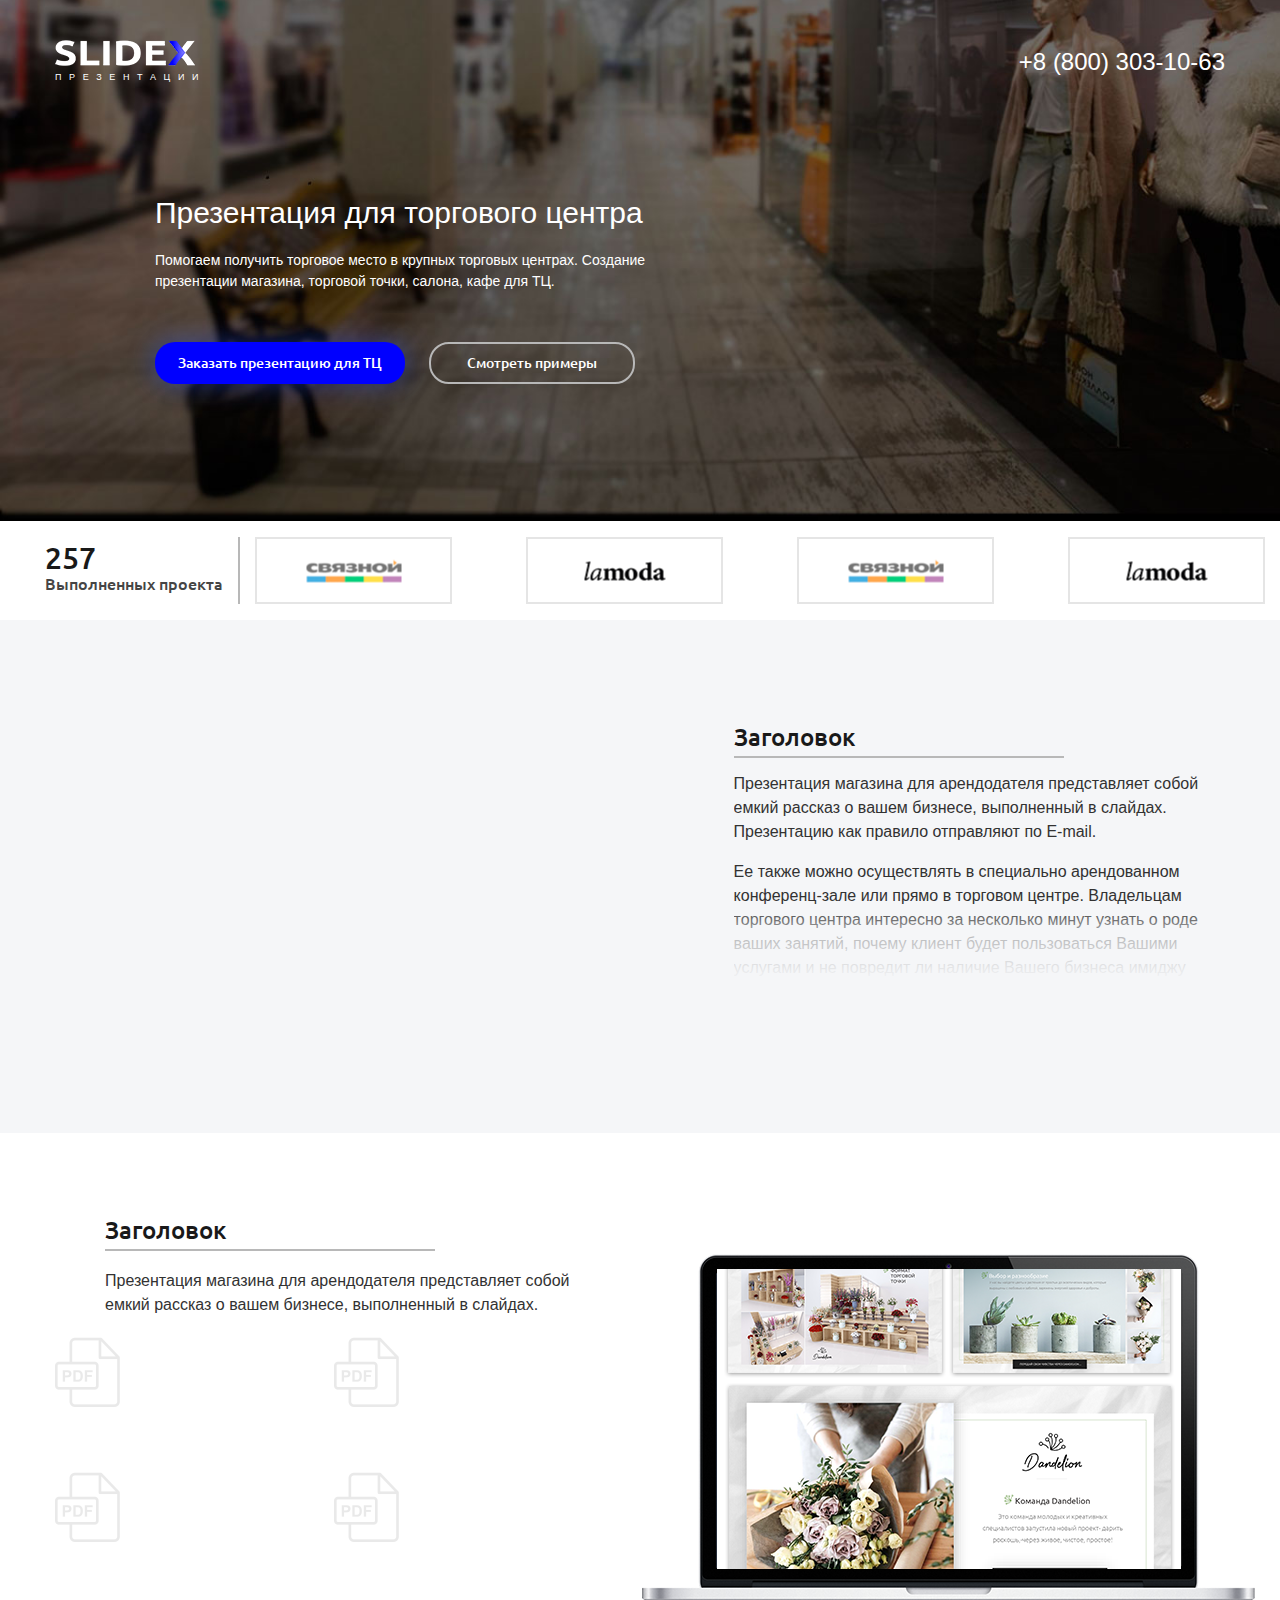
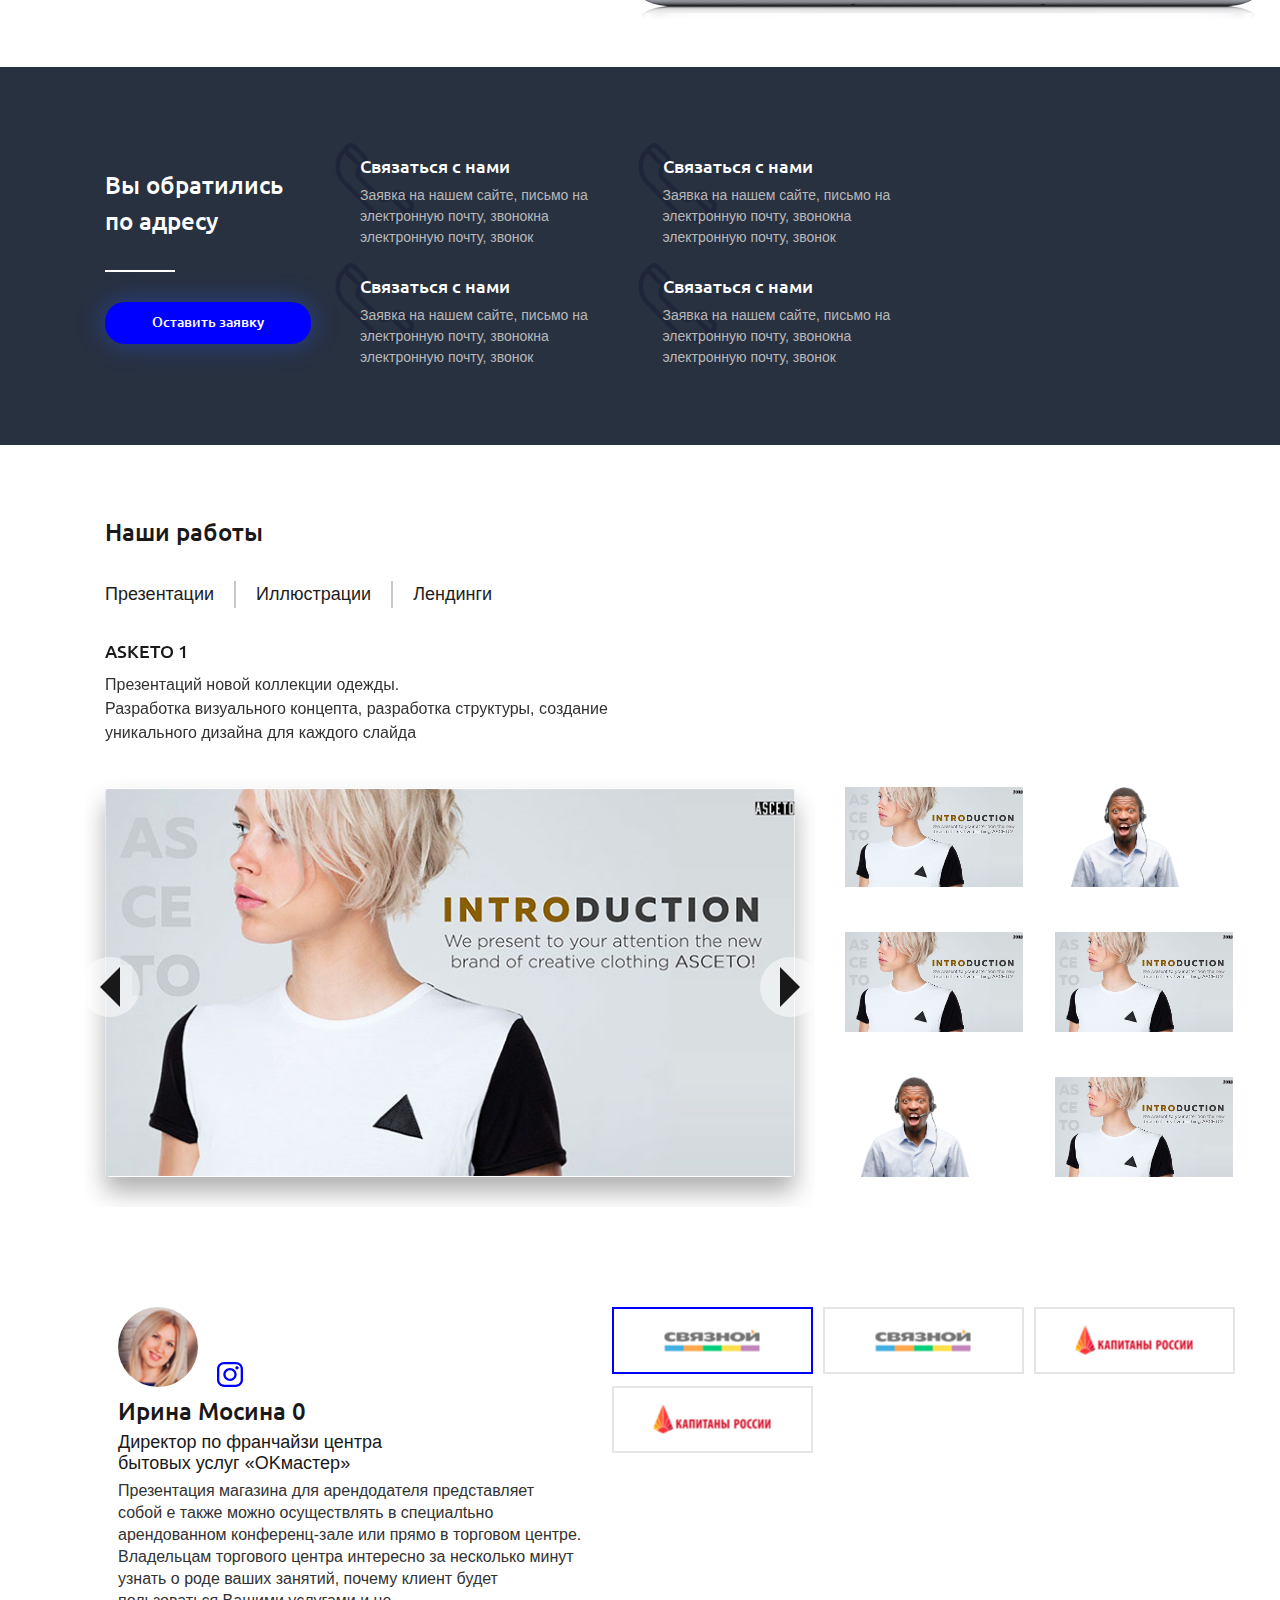
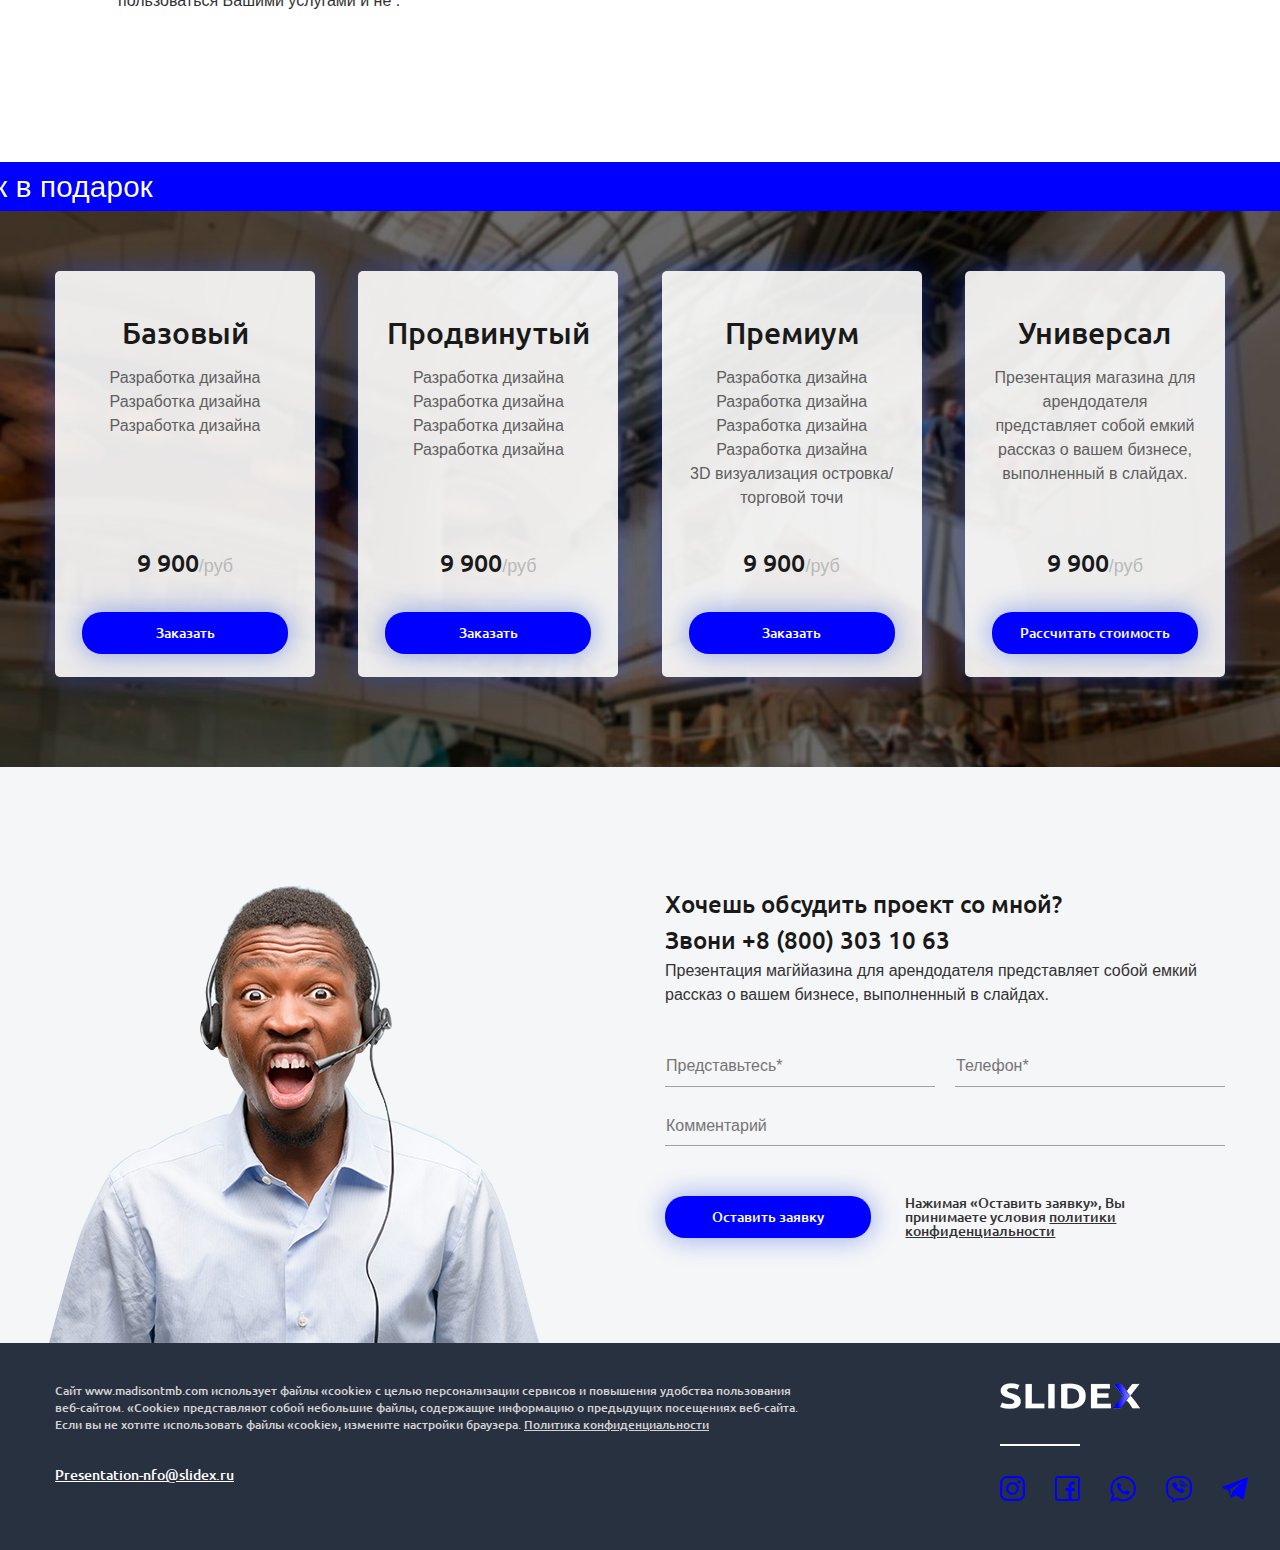
==== front-page.html @ 30784718 "Переделал секцию с работами на главной странице" ====
<!DOCTYPE html>
<html lang="en">
<head>
	<meta charset="UTF-8">
	<title>Title</title>
	<meta name="viewport" content="width=device-width, initial-scale=1.0">


	<link rel="stylesheet" href="css/normalize.css">
	<link rel="stylesheet" href="css/slick.css">
	<link rel="stylesheet" href="css/slick-theme.css">
	<link rel="stylesheet" href="css/fonts.css">
	<link rel="stylesheet" href="css/style.css">
	<link rel="stylesheet" href="css/media.css">
</head>
<body class="page page-index">
	<header class="page-header">
		<div class="page-header__wrapper">
			<a href="#" class="page-header__logo logo" title="Slidex">
				<img src="img/logo.png" alt="Slidex" title="Slidex">
				<span class="logo__descr">Презентации</span>
			</a>
			<address><a href="tel:+88003031063" title="Связаться" class="phone phone--desktop">+8 (800) 303-10-63</a></address>
		</div>
	</header>
	<main class="page-main">
		<div class="main-block">
			<div class="main-block__wrapper">
				<h1 class="main-block__headline">Презентация для торгового центра</h1>
				<p class="main-block__descr">Помогаем получить торговое место в крупных торговых центрах. Создание презентации магазина, торговой точки, салона, кафе для ТЦ.</p>
				<a href="tel:+88003031063" title="Связаться" class="main-block__phone phone phone--mobile">+8 (800) 303-10-63</a>
				<button class="main-block__btn btn btn--size-lg btn--theme-action js-open-popup" >Заказать презентацию для ТЦ</button>
				<a class="btn btn--size-md btn--theme-pseudo js-to-examples" href="#examples">Смотреть примеры</a>
			</div>
		</div>
		<section class="projects">
			<div class="projects__inner">
				<h2 class="projects__headline"><span class="projects__number">257</span> Выполненных проекта</h2>
				<ul class="projects__list">
					<li class="client-logo">
						<div>
							<img class="client-logo__img" src="img/project_1.png" alt="">
						</div>
						<div>
							<img class="client-logo__img" src="img/project_2.png" alt="">
						</div>
					</li>
					<li class="client-logo">
						<div>
							<img class="client-logo__img" src="img/project_1.png" alt="">
						</div>
						<div>
							<img class="client-logo__img" src="img/project_2.png" alt="">
						</div>
					</li>
					<li class="client-logo">
						<div>
							<img class="client-logo__img" src="img/project_1.png" alt="">
						</div>
						<div>
							<img class="client-logo__img" src="img/project_2.png" alt="">
						</div>
					</li>
					<li class="client-logo">
						<div>
							<img class="client-logo__img" src="img/project_1.png" alt="">
						</div>
						<div>
							<img class="client-logo__img" src="img/project_2.png" alt="">
						</div>
					</li>
				</ul>
			</div>
		</section>
		<section class="about">
			<div class="about__inner">
				<div class="about__photos">
					<div class="about__photo">
						<img src="img/Слайды.png" alt="">
					</div>
				</div>
				<div class="about__content">
					<h2 class="about__headline headline">Заголовок</h2>
					<div class="about__text">
						<p>Презентация магазина для арендодателя представляет собой емкий рассказ о вашем бизнесе, выполненный в слайдах. Презентацию как правило отправляют по E-mail.</p>

						<p>Ее также можно осуществлять в специально арендованном конференц-зале или прямо в торговом центре. Владельцам торгового центра интересно за несколько минут узнать о роде ваших занятий, почему клиент будет пользоваться Вашими услугами и не повредит ли наличие Вашего бизнеса имиджу центра.
						Ни один арендодатель не желает читать длинную историю о том, как создавалась Ваша компания, а также о том, как Вы управляете сотрудниками. Презентация для ТЦ должна быть короткой и вмещать в себя максимум полезной информации.</p>
						<p>Ее также можно осуществлять в специально арендованном конференц-зале или прямо в торговом центре. Владельцам торгового центра интересно за несколько минут узнать о роде ваших занятий, почему клиент будет пользоваться Вашими услугами и не повредит ли наличие Вашего бизнеса имиджу центра.
						Ни один арендодатель не желает читать длинную историю о том, как создавалась Ваша компания, а также о том, как Вы управляете сотрудниками. Презентация для ТЦ должна быть короткой и вмещать в себя максимум полезной информации.</p>
						<p>Ее также можно осуществлять в специально арендованном конференц-зале или прямо в торговом центре. Владельцам торгового центра интересно за несколько минут узнать о роде ваших занятий, почему клиент будет пользоваться Вашими услугами и не повредит ли наличие Вашего бизнеса имиджу центра.
						Ни один арендодатель не желает читать длинную историю о том, как создавалась Ваша компания, а также о том, как Вы управляете сотрудниками. Презентация для ТЦ должна быть короткой и вмещать в себя максимум полезной информации.</p>						
					</div>

				</div>
			</div>
		</section>
		<section class="facts">
			<div class="facts__inner">
				<div class="facts__content">
					<div class="facts__content-top">
						<h2 class="facts__headline headline">Заголовок</h2>
						<p class="facts__descr">Презентация магазина для арендодателя представляет собой емкий рассказ о вашем бизнесе, выполненный в слайдах.</p>						
					</div>
					<ul class="facts__items">
						<li class="facts__item">
							<h3 class="facts__item-headline">Заголовок</h3>
							<p class="facts__item-descr">Презентация магазина для арендодателя представляет собой емкий рассказ о вашем</p>
						</li>
						<li class="facts__item">
							<h3 class="facts__item-headline">Заголовок</h3>
							<p class="facts__item-descr">Презентация магазина для арендодателя представляет собой емкий рассказ о вашем</p>
						</li>
						<li class="facts__item">
							<h3 class="facts__item-headline">Заголовок</h3>
							<p class="facts__item-descr">Презентация магазина для арендодателя представляет собой емкий рассказ о вашем</p>
						</li>
						<li class="facts__item">
							<h3 class="facts__item-headline">Заголовок</h3>
							<p class="facts__item-descr">Презентация магазина для арендодателя представляет собой емкий рассказ о вашем</p>
						</li>
					</ul>
				</div>
				<div class="facts__desktop">
					<img src="img/макбук.png" alt="">
				</div>
			</div>
		</section>
		<section class="steps">
			<div class="steps__inner">
				<div class="steps__call-to-action">
					<h2 class="steps__headline">Вы обратились по адресу</h2>
					<div class="steps__line"></div>
					<button class="steps__btn steps__btn--desktop btn btn--size-md btn--theme-action js-open-popup">Оставить заявку</button>
				</div>
				<ul class="steps__items">
					<li class="steps__item">
						<h3 class="steps__item-headline">Связаться с нами</h3>
						<p class="steps__item-descr">Заявка на нашем сайте, письмо на электронную почту, звонокна электронную почту, звонок</p>
					</li>
					<li class="steps__item">
						<h3 class="steps__item-headline">Связаться с нами</h3>
						<p class="steps__item-descr">Заявка на нашем сайте, письмо на электронную почту, звонокна электронную почту, звонок</p>
					</li>
					<li class="steps__item">
						<h3 class="steps__item-headline">Связаться с нами</h3>
						<p class="steps__item-descr">Заявка на нашем сайте, письмо на электронную почту, звонокна электронную почту, звонок</p>
					</li>
					<li class="steps__item">
						<h3 class="steps__item-headline">Связаться с нами</h3>
						<p class="steps__item-descr">Заявка на нашем сайте, письмо на электронную почту, звонокна электронную почту, звонок</p>
					</li>
				</ul>
				<div class="steps__notification">
					<p class="steps__notification-text">Заявка на нашем сайте, письмо на электронную почту, звонок</p>
					<hr>
					<p class="steps__notification-text">Заявка на нашем сайте, письмо на электронную почту, звонок</p>
				</div>
				<button class="steps__btn steps__btn--phone btn btn--size-md btn--theme-action js-open-popup">Оставить заявку</button>
			</div>
		</section>
		<section class="examples" id="examples">
			<div class="examples__inner">
				<h2 class="examples__headline headline">Наши работы</h2>
				<ul class="examples__cats categories">
					<li class="categories__item">
						<a href="#" class="link">Презентации</a>
					</li>
					<li class="categories__item">
						<a href="#" class="link">Иллюстрации</a>
					</li>
					<li class="categories__item">
						<a href="#" class="link">Лендинги</a>
					</li>
				</ul>
				<div class="examples__list">
					<div class="examples__projects">
						<div class="examples__item project">
							<h3 class="project__headline headline">ASKETO 1</h3>
							<p class="project__descr">Презентаций новой коллекции одежды. <br>
							Разработка визуального концепта, разработка структуры, создание уникального дизайна для каждого слайда</p>
							<div class="project__preview">
								<div class="project__preview-wrapper">
									<a href="#" title="Подробнее об этом проекте">
										<img src="img/project_pict_1.jpg" alt="">
									</a>
								</div>
							</div>
						</div>
						<div class="examples__item project">
							<h3 class="project__headline headline">ASKETO 2</h3>
							<p class="project__descr">Lorem ipsum dolor sit amet, consectetur adipisicing elit. Qui aspernatur tempora, impedit, quaerat esse enim dolore. Fugit ipsam, consequatur dolores!</p>
							<div class="project__preview">
								<div class="project__preview-wrapper">
									<a href="#" title="Подробнее об этом проекте">
										<img src="img/project_pict_1.jpg" alt="">
									</a>
								</div>
							</div>
						</div>
					</div>
					<div class="examples__previews previews">
						<div class="previews__list">
							<div class="previews__item">
								<img src="img/project_pict_1.jpg" alt="">
							</div>
							<div class="previews__item">
								<img src="img/Нига.png" alt="">
							</div>
							<div class="previews__item">
								<img src="img/project_pict_1.jpg" alt="">
							</div>
							<div class="previews__item">
								<img src="img/project_pict_1.jpg" alt="">
							</div>
							<div class="previews__item">
								<img src="img/Нига.png" alt="">
							</div>
							<div class="previews__item">
								<img src="img/project_pict_1.jpg" alt="">
							</div>
						</div>
					</div>
				</div>
			</div>
		</section>
		<section class="reviews">
			<h2 class="visually-hidden">Отзывы</h2>
			<div class="reviews__inner">
				<ul class="reviews__list">
					<li class="reviews__item reviews__item--active" data-index="0">
						<div class="reviews__head">
							<span class="reviews__avatar">
								<img src="img/user-avatar.png" alt="">
							</span>
							<ul class="reviews__social-list social-list">
								<li class="social-list__item">
									<a href="#">
										<img src="img/inst_icon.svg" alt="">
									</a>
								</li>
							</ul>
						</div>
						<h3 class="reviews__headline headline">Ирина Мосина 0</h3>
						<p class="reviews__work-position">Директор по франчайзи центра <br> бытовых услуг «OKмастер»</p>
						<p class="reviews__text">Презентация магазина для арендодателя представляет собой е также можно осуществлять в специалtьно арендованном конференц-зале или прямо в торговом центре. Владельцам торгового центра интересно за несколько минут узнать о роде ваших занятий, почему клиент будет пользоваться Вашими услугами и не .</p>
					</li>
					<li class="reviews__item" data-index="1">
						<div class="reviews__head">
							<span class="reviews__avatar">
								<img src="img/user-avatar.png" alt="">
							</span>
							<ul class="reviews__social-list social-list">
								<li class="social-list__item">
									<a href="#">
										<img src="img/inst_icon.svg" alt="">
									</a>
								</li>
								<li class="social-list__item">
									<a href="#">
										<img src="img/inst_icon.svg" alt="">
									</a>
								</li>
							</ul>
						</div>
						<h3 class="reviews__headline headline">Ирина Мосина 1</h3>
						<p class="reviews__work-position">Директор по франчайзи центра <br> бытовых услуг «OKмастер»</p>
						<p class="reviews__text">Презентация магазина для арендодателя представляет собой е также можно осуществлять в специалtьно арендованном конференц-зале или прямо в торговом центре. Владельцам торгового центра интересно за несколько минут узнать о роде ваших занятий, почему клиент будет пользоваться Вашими услугами и не .</p>
					</li>
					<li class="reviews__item" data-index="2">
						<div class="reviews__head">
							<span class="reviews__avatar">
								<img src="img/user-avatar.png" alt="">
							</span>
							<ul class="reviews__social-list social-list">
								<li class="social-list__item">
									<a href="#">
										<img src="img/inst_icon.svg" alt="">
									</a>
								</li>
							</ul>
						</div>
						<h3 class="reviews__headline headline">Ирина Мосина 2</h3>
						<p class="reviews__work-position">Директор по франчайзи центра <br> бытовых услуг «OKмастер»</p>
						<p class="reviews__text">Презентация магазина для арендодателя представляет собой е также можно осуществлять в специалtьно арендованном конференц-зале или прямо в торговом центре. Владельцам торгового центра интересно за несколько минут узнать о роде ваших занятий, почему клиент будет пользоваться Вашими услугами и не .</p>
					</li>
					<li class="reviews__item" data-index="3">
						<div class="reviews__head">
							<span class="reviews__avatar">
								<img src="img/user-avatar.png" alt="">
							</span>
							<ul class="reviews__social-list social-list">
								<li class="social-list__item">
									<a href="#">
										<img src="img/inst_icon.svg" alt="">
									</a>
								</li>
							</ul>
						</div>
						<h3 class="reviews__headline headline">Ирина Мосина 3</h3>
						<p class="reviews__work-position">Директор по франчайзи центра <br> бытовых услуг «OKмастер»</p>
						<p class="reviews__text">Презентация магазина для арендодателя представляет собой е также можно осуществлять в специалtьно арендованном конференц-зале или прямо в торговом центре. Владельцам торгового центра интересно за несколько минут узнать о роде ваших занятий, почему клиент будет пользоваться Вашими услугами и не .</p>
					</li>
				</ul>
				<div class="reviews__logos">
					<div class="client-logo client-logo--active" data-index="0">
						<div>
							<img class="client-logo__img" src="img/project_1.png" alt="">
						</div>
					</div>
					<div class="client-logo" data-index="1">
						<div>
							<img class="client-logo__img" src="img/project_1.png" alt="">
						</div>
					</div>
					<div class="client-logo" data-index="2">
						<div>
							<img class="client-logo__img" src="img/project_3.png" alt="">
						</div>
					</div>
					<div class="client-logo" data-index="3">
						<div>
							<img class="client-logo__img" src="img/project_3.png" alt="">
						</div>
					</div>
				</div>
			</div>
		</section>
		<section class="prices">
			<div class="prices__present">
				<marquee class="prices__ticker" scrollamount="15" direction="right">При заказе любого тарифа сделаем визитку и фирменый бланк в подарок</marquee>
			</div>
			<div class="prices__inner">
				<h2 class="visually-hidden">Тарифы</h2>
				<div class="prices__list">
					<div class="prices__item">
						<h3 class="prices__name">Базовый</h3>
						<ul class="prices__services">
							<li class="prices__service-item">Разработка дизайна</li>
							<li class="prices__service-item">Разработка дизайна</li>
							<li class="prices__service-item">Разработка дизайна</li>
						</ul>
						<p class="prices__price">9 900<span>/руб</span></p>
						<button class="prices__btn btn btn--size-md btn--theme-action js-open-popup" data-tariff="Базовый">Заказать</button>
					</div>
					<div class="prices__item">
						<h3 class="prices__name">Продвинутый</h3>
						<ul class="prices__services">
							<li class="prices__service-item">Разработка дизайна</li>
							<li class="prices__service-item">Разработка дизайна</li>
							<li class="prices__service-item">Разработка дизайна</li>
							<li class="prices__service-item">Разработка дизайна</li>
						</ul>
						<p class="prices__price">9 900<span>/руб</span></p>
						<button class="prices__btn btn btn--size-md btn--theme-action js-open-popup" data-tariff="Продвинутый">Заказать</button>
					</div>
					<div class="prices__item">
						<h3 class="prices__name">Премиум</h3>
						<ul class="prices__services">
							<li class="prices__service-item">Разработка дизайна</li>
							<li class="prices__service-item">Разработка дизайна</li>
							<li class="prices__service-item">Разработка дизайна</li>
							<li class="prices__service-item">Разработка дизайна</li>
							<li class="prices__service-item">3D визуализация островка/торговой точи</li>
						</ul>
						<p class="prices__price">9 900<span>/руб</span></p>
						<button class="prices__btn btn btn--size-md btn--theme-action js-open-popup" data-tariff="Премиум">Заказать</button>
					</div>
					<div class="prices__item">
						<h3 class="prices__name">Универсал</h3>
						<ul class="prices__services">
							<li class="prices__service-item">Презентация магазина для арендодателя представляет собой емкий рассказ о вашем бизнесе, выполненный в слайдах.</li>
						</ul>
						<p class="prices__price">9 900<span>/руб</span></p>
						<button class="prices__btn btn btn--size-md btn--theme-action js-open-popup" data-tariff="Рассчитать стоимость">Рассчитать стоимость</button>
					</div>
				</div>
			</div>
		</section>
		<section class="feedback">
			<div class="feedback__inner">
				<div class="feedback__block">
					<h2 class="feedback__headline headline">Хочешь обсудить проект со мной? <br>Звони <span class="nowrap">+8 (800) 303 10 63</span></h2>
					<p class="feedback__descr">Презентация магййазина для арендодателя представляет собой емкий рассказ о вашем бизнесе, выполненный в слайдах.</p>
					<form action="#" class="feedback__form">
						<div class="feedback__fields-group">
							<input 
								type="text" 
								name="user_name" 
								class="feedback__field field" 
								placeholder="Представьтесь*" 
								required
								pattern="^[а-яА-ЯёЁa-zA-Z0-9]+$" 
								autocomplete="name">
							<input 
								type="tel" 
								inputmode="numeric"
								name="user_phone" 
								class="feedback__field field"
								placeholder="Телефон*" 
								required
								pattern="^(\s*)?(\+)?([- _():=+]?\d[- _():=+]?){10,14}(\s*)?$"
								autocomplete="tel">
						</div>
						<input 
							type="text" 
							name="user_comment" 
							class="field field--full-width" 
							placeholder="Комментарий"
							autocomplete="off" 
							autocorrect="off">
						<div class="feedback__send-group">
							<button type="submit" class="feedback__btn btn btn--size-md btn--theme-action">Оставить заявку</button>
							<span class="feedback__politic-warning">Нажимая «Оставить заявку», Вы принимаете условия <a href="#">политики конфиденциальности</a></span>							
						</div>
					</form>
				</div>
				
			</div>
		</section>
	</main>
	<footer class="page-footer">
		<div class="page-footer__inner">
			<div class="page-footer__left-side">
				<p class="page-footer__cookie-text">Сайт www.madisontmb.com использует файлы «cookie» с целью персонализации сервисов и повышения удобства пользования веб-сайтом. «Сookie» представляют собой небольшие файлы, содержащие информацию о предыдущих посещениях веб-сайта. Если вы не хотите использовать файлы «cookie», измените настройки браузера. <a href="#">Политика конфиденциальности</a></p>
				<address class="page-footer__email-link"><a href="mailto:Presentation-nfo@slidex.ru">Presentation-nfo@slidex.ru </a></address>
			</div>
			<div class="page-footer__right-side">
				<a href="#" class="page-footer__logo logo">
					<img src="img/logo.png" alt="">
				</a>
				<div class="page-footer__line"></div>
				<ul class="page-footer__social social-list">
					<li class="social-list__item">
						<a href="#" class="social-list__link" aria-label="Инстаграм" title="Инстаграм">
							<img src="img/inst_icon.svg" alt="" class="social-list__img">
							<img src="img/inst_icon_hover.svg" alt="" class="social-list__img-hover">
						</a>
					</li>
					<li class="social-list__item">
						<a href="#" class="social-list__link" aria-label="Facebook" title="Facebook">
							<img src="img/fb_icon.svg" alt="" class="social-list__img">
							<img src="img/fb_icon_hover.svg" alt="" class="social-list__img-hover">
						</a>
					</li>
					<li class="social-list__item">
						<a href="#" class="social-list__link" aria-label="WhatsApp" title="WhatsApp">
							<img src="img/whats-app_icon.svg" alt="" class="social-list__img">
							<img src="img/whats-app_icon_hover.svg" alt="" class="social-list__img-hover">
						</a>
					</li>
					<li class="social-list__item">
						<a href="#" class="social-list__link" aria-label="Viber" title="Viber">
							<img src="img/viber_icon.svg" alt="" class="social-list__img">
							<img src="img/viber_icon_hover.svg" alt="" class="social-list__img-hover">
						</a>
					</li>
					<li class="social-list__item">
						<a href="#" class="social-list__link" aria-label="Telegram" title="Telegram">
							<img src="img/tg_icon.svg" alt="" class="social-list__img">
							<img src="img/tg_icon_hover.svg" alt="" class="social-list__img-hover">
						</a>
					</li>
				</ul>
			</div>
		</div>
	</footer>
	<div class="modal">
		<div class="modal__window">
			<h2 class="modal__headline headline">Звоните по номеру <span class="nowrap">+8 (800) 303 10 63</span> или оставьте ваши контакты</h2>
			<p class="modal__descr">Презентация магййазина для арендодателя представляет собой емкий рассказ о вашем бизнесе, выполненный в</p>
			<form action="#" class="modal__form">
				<div class="modal__form-group">
					<div>
						<input 
							type="text" 
							required 
							name="user_name" 
							class="field modal__field" 
							placeholder="Представьтесь, пожалуйста*"
							pattern="^[а-яА-ЯёЁa-zA-Z0-9]+$"
							autocomplete="name">
						<input 
							type="tel" 
							inputmode="numeric"
							name="user_phone" 
							class="field modal__field" 
							placeholder="Ваш телефон*"
							pattern="^(\s*)?(\+)?([- _():=+]?\d[- _():=+]?){10,14}(\s*)?$"
							autocomplete="tel">
					</div>
					<input type="hidden" value="null" name="user_tariff">
				</div>
				<button class="modal__submit-btn btn btn--size-md btn--theme-action" type="submit" data-is-last-field="false">Далее</button>
			</form>
			<button class="modal__close" title="Закрыть окно"></button>
		</div>
	</div>
	<script src="js/jquery.min.js"></script>
	<script src="js/slick.min.js"></script>
	<script src="js/main.js"></script>
</body>
</html>
---- css/fonts.css ----
/* Open Sans Regular */
@font-face { 
  font-family: 'Open Sans'; 
  src: url('../fonts/OpenSans-Regular.woff2') format('woff2'), 
       url('../fonts/OpenSans-Regular.woff') format('woff'); 
  font-weight: 400; 
  font-style: normal; 
  font-display: swap;
}

/* Open Sans Light */
@font-face { 
  font-family: 'Open Sans'; 
  src: url('../fonts/openSans-Light.woff2') format('woff2'), 
       url('../fonts/openSans-Light.woff') format('woff'); 
  font-weight: 300; 
  font-style: normal; 
  font-display: swap;
}

/* Ubuntu Regular */
@font-face { 
  font-family: 'Ubuntu'; 
  src: url('../fonts/Ubuntu-Regular.woff2') format('woff2'), 
       url('../fonts/Ubuntu-Regular.woff') format('woff'); 
  font-weight: 400; 
  font-style: normal; 
  font-display: swap;
}

/* Ubuntu Medium */
@font-face { 
  font-family: 'Ubuntu'; 
  src: url('../fonts/Ubuntu-Medium.woff2') format('woff2'), 
       url('../fonts/Ubuntu-Medium.woff') format('woff'); 
  font-weight: 500; 
  font-style: normal; 
  font-display: swap;
}
---- css/style.css ----
* {
  -webkit-box-sizing: border-box;
          box-sizing: border-box;
}
html {
  -webkit-text-size-adjust: 100%;
  -webkit-tap-highlight-color: transparent;
  -webkit-font-smoothing: antialiased;
}
.popup-opened {
  overflow: hidden;
}
.page {
  position: relative;
  padding: 0;
  margin: 0;
  font-family: "Ubuntu", "Open Sans", Arial, sans-serif;
  font-size: 16px;
  font-weight: 400;
  font-style: normal;
  color: #323232;
  line-height: 1.5;
  word-wrap: break-word;
  background: #f5f6f8;
}
.visually-hidden {
  position: absolute;
  clip: rect(0 0 0 0);
  width: 1px;
  height: 1px;
  margin: -1px;
  overflow: hidden;
}
.btn {
  display: inline-block;
  border-radius: 20px;
  text-align: center;
  font-size: 14px;
  line-height: 39px;
  height: 42px;
  text-decoration: none;
  color: #fff;
  font-weight: 500;
  overflow: hidden;
  outline: none;
}
.btn:hover {
  cursor: pointer;
}
.btn--size-lg {
  width: 250px;
}
.btn--size-md {
  width: 206px;
}
.btn--theme-action {
  position: relative;
  background: #0000ff;
  border: none;
  -webkit-box-shadow: 0px 0px 24.57px 2.43px rgba(40, 80, 229, 0.41);
          box-shadow: 0px 0px 24.57px 2.43px rgba(40, 80, 229, 0.41);
  z-index: 1;
}
.btn--theme-action:before {
  display: block;
  content: '';
  position: absolute;
  top: 0;
  left: 0;
  width: 100%;
  height: 100%;
  border-radius: 20px;
  background: -webkit-gradient(linear, right top, left top, from(#0000ff), to(#6f6cff));
  background: -webkit-linear-gradient(right, #0000ff, #6f6cff);
  background: -o-linear-gradient(right, #0000ff, #6f6cff);
  background: linear-gradient(to left, #0000ff, #6f6cff);
  -webkit-transform: scaleX(0);
      -ms-transform: scaleX(0);
          transform: scaleX(0);
  -webkit-transform-origin: right;
      -ms-transform-origin: right;
          transform-origin: right;
  z-index: -1;
  -webkit-transition: -webkit-transform 0.5s ease-in-out;
  transition: -webkit-transform 0.5s ease-in-out;
  -o-transition: transform 0.5s ease-in-out;
  transition: transform 0.5s ease-in-out;
  transition: transform 0.5s ease-in-out, -webkit-transform 0.5s ease-in-out;
}
.btn--theme-action:hover:before {
  -webkit-transform: scaleX(1);
      -ms-transform: scaleX(1);
          transform: scaleX(1);
  -webkit-transform-origin: left;
      -ms-transform-origin: left;
          transform-origin: left;
}
.btn--theme-pseudo {
  position: relative;
  border: 2px solid #B8B8B8;
  -webkit-transition: background 5s cubic-bezier(0.19, 1, 0.22, 1), border 1s cubic-bezier(0.19, 1, 0.22, 1), color 0.6s cubic-bezier(0.19, 1, 0.22, 1);
  -o-transition: background 5s cubic-bezier(0.19, 1, 0.22, 1), border 1s cubic-bezier(0.19, 1, 0.22, 1), color 0.6s cubic-bezier(0.19, 1, 0.22, 1);
  transition: background 5s cubic-bezier(0.19, 1, 0.22, 1), border 1s cubic-bezier(0.19, 1, 0.22, 1), color 0.6s cubic-bezier(0.19, 1, 0.22, 1);
}
.btn--theme-pseudo:before {
  left: 0;
  top: 0;
  content: "";
  display: block;
  background-color: #fff;
  background-color: rgba(255, 255, 255, 0.5);
  height: 100px;
  position: absolute;
  -webkit-transform: translate3d(-120%, -50px, 0) rotate3d(0, 0, 1, 45deg);
          transform: translate3d(-120%, -50px, 0) rotate3d(0, 0, 1, 45deg);
  -webkit-transition: all 1.1s cubic-bezier(0.19, 1, 0.22, 1);
  -o-transition: all 1.1s cubic-bezier(0.19, 1, 0.22, 1);
  transition: all 1.1s cubic-bezier(0.19, 1, 0.22, 1);
  width: 200px;
}
.btn--theme-pseudo:hover {
  color: #fff;
  background-color: rgba(255, 255, 255, 0.05);
  border-color: #fff;
  -webkit-box-shadow: 0 0 5px rgba(255, 245, 245, 0.8);
          box-shadow: 0 0 5px rgba(255, 245, 245, 0.8);
  -webkit-transition: background 0s;
  -o-transition: background 0s;
  transition: background 0s;
}
.btn--theme-pseudo:hover:before {
  background-color: #fff;
  -webkit-transform: translate3d(120%, -100px, 0) rotate3d(0, 0, 1, 90deg);
          transform: translate3d(120%, -100px, 0) rotate3d(0, 0, 1, 90deg);
}
.btn--theme-border {
  height: 50px;
  font-size: 16px;
  border-radius: 40px;
  background: transparent;
  border: 1.5px solid #dfdfdf;
}
.nowrap {
  white-space: nowrap;
}
.link {
  position: relative;
  color: #1d1d1d;
  text-decoration: none;
}
.link:after {
  position: absolute;
  bottom: -1px;
  left: 0;
  height: 2px;
  width: 100%;
  content: "";
  display: block;
}
.link:hover {
  color: #213cae;
}
.link:hover:after {
  background: #213cae;
}
.link--active {
  color: #213cae;
}
.link--active:after {
  background: #213cae;
}
/* Block - page-main */
.page-main {
  display: -webkit-box;
  display: -ms-flexbox;
  display: flex;
  -webkit-box-orient: vertical;
  -webkit-box-direction: normal;
      -ms-flex-direction: column;
          flex-direction: column;
}
/* Block - field */
.field {
  padding: 10px 1px;
  background: transparent;
  border: none;
  border-bottom: 1px solid #9E9F9F;
  outline: none;
}
.field:focus {
  border-bottom-color: #323232;
}
.field--full-width {
  width: 100%;
}
.field--error,
.field--error:focus {
  border-bottom-color: #ff2400;
}
/* Block - headline */
.headline {
  color: #191919;
  font-size: 24px;
  line-height: 1.5;
  font-weight: 500;
}
/* Block - link */
/* Свойства специфичные для определенных страниц */
.page-projects {
  padding-top: 280px;
}
.page-projects .content img {
  width: 100%;
}
.page-projects .content__wrapper {
  line-height: 0;
}
.page-index .page-header__wrapper {
  padding-top: 40px;
}
/* Block - page-header */
.page-header {
  position: absolute;
  top: 0;
  left: 0;
  right: 0;
  width: 100%;
}
.page-header--theme-sticky {
  position: fixed;
}
.page-header--theme-sticky .page-header__sticky-wrapper {
  position: relative;
  -webkit-box-shadow: 5px 9px 17.64px 0.36px rgba(0, 0, 0, 0.29);
          box-shadow: 5px 9px 17.64px 0.36px rgba(0, 0, 0, 0.29);
  background: #2d13df;
  z-index: 10;
}
.page-header--hidden .page-header__nav {
  -webkit-transform: translateY(-100%);
      -ms-transform: translateY(-100%);
          transform: translateY(-100%);
}
.page-header__wrapper {
  max-width: 1200px;
  margin: 0 auto;
  padding: 15px;
  display: -webkit-box;
  display: -ms-flexbox;
  display: flex;
  -webkit-box-pack: justify;
      -ms-flex-pack: justify;
          justify-content: space-between;
  -webkit-box-align: center;
      -ms-flex-align: center;
          align-items: center;
}
.page-header__nav {
  position: relative;
  -webkit-transform: translateY(0);
      -ms-transform: translateY(0);
          transform: translateY(0);
  background: #ededed;
  -webkit-transition: -webkit-transform .8s;
  transition: -webkit-transform .8s;
  -o-transition: transform .8s;
  transition: transform .8s;
  transition: transform .8s, -webkit-transform .8s;
}
/* Block - main-block */
.main-block {
  background-size: cover;
  background-position: bottom;
  background-repeat: no-repeat;
  background-image: url(../img/header_bg.jpg);
  color: #fff;
}
.main-block__wrapper {
  max-width: 1000px;
  padding: 0 15px 130px;
  margin: 190px auto 0;
}
.main-block__headline {
  margin: 0;
  font-weight: 400;
  font-size: 30px;
}
.main-block__descr {
  max-width: 500px;
  margin-top: 15px;
  margin-bottom: 50px;
  font-size: 14px;
}
.main-block__phone {
  margin-bottom: 15px;
}
.main-block__btn {
  margin-right: 20px;
  vertical-align: top;
}
/* Block - nav */
.nav__list {
  margin: 0 auto;
  padding: 0;
  max-width: 1170px;
  display: -webkit-box;
  display: -ms-flexbox;
  display: flex;
  -ms-flex-wrap: wrap;
      flex-wrap: wrap;
  -webkit-box-pack: justify;
      -ms-flex-pack: justify;
          justify-content: space-between;
  list-style: none;
}
.nav__item,
.nav__arrow {
  padding: 30px 0;
}
.nav__item--middle {
  border-right: 2px solid #dfdfdf;
  border-left: 2px solid #dfdfdf;
}
.nav__arrow .link {
  background-repeat: no-repeat;
  background-position-y: center;
  background-size: 30px;
}
.nav__arrow .link:after {
  width: calc(100% - 70px);
}
.nav__arrow--prev .link:after {
  left: auto;
  right: 20px;
}
.nav__arrow--next .link:after {
  right: auto;
  left: 20px;
}
.nav__arrow--prev .link {
  padding-left: 50px;
  padding-right: 20px;
  background-image: url(../img/project_arrow_prev.png);
}
.nav__arrow--next .link {
  padding-right: 50px;
  padding-left: 20px;
  background-image: url(../img/project_arrow_next.png);
  background-position-x: right;
}
/* Block - categories */
.categories {
  display: -webkit-box;
  display: -ms-flexbox;
  display: flex;
  -ms-flex-wrap: wrap;
      flex-wrap: wrap;
  padding: 0;
  margin: 0;
  list-style: none;
}
.categories__item {
  padding: 0 20px;
  border-right: 2px solid #c8c8c8;
}
.categories__item:last-child {
  border-right: 0;
}
/* Block - logo */
.logo {
  font-size: 9px;
  color: #fff;
  text-decoration: none;
}
.logo__descr {
  display: block;
  text-transform: uppercase;
  font-family: "Open Sans", Arial, sans-serif;
  font-weight: 300;
  letter-spacing: .85em;
}
/* Block - phone */
.phone {
  display: block;
  color: #fff;
  text-decoration: none;
  font-style: normal;
  font-size: 24px;
}
.phone--mobile {
  display: none;
}
/* Block - projects */
.projects {
  background-color: #fff;
}
.projects__inner {
  max-width: 1300px;
  margin: 0 auto;
  padding: 0 15px;
  display: -webkit-box;
  display: -ms-flexbox;
  display: flex;
  -webkit-box-align: center;
      -ms-flex-align: center;
          align-items: center;
  -ms-flex-wrap: wrap;
      flex-wrap: wrap;
}
.projects__headline {
  margin: 0;
  padding-right: 45px;
  padding-left: 160px;
  color: #454545;
  font-size: 16px;
  font-weight: 500;
  line-height: 26px;
}
.projects__number {
  color: #191919;
  font-size: 30px;
  display: block;
}
.projects__list {
  padding: 0 0 0 45px;
  display: -webkit-box;
  display: -ms-flexbox;
  display: flex;
  -webkit-box-pack: justify;
      -ms-flex-pack: justify;
          justify-content: space-between;
  -webkit-box-flex: 1;
      -ms-flex: 1;
          flex: 1;
  list-style: none;
  border-left: 2px solid #B8B8B8;
  overflow: hidden;
}
.projects__list .client-logo {
  width: 197px;
  height: 67px;
}
/* Block - client-logo */
.client-logo {
  border: 2px solid #E5E5E5;
  -webkit-transition: border-color 0.3s;
  -o-transition: border-color 0.3s;
  transition: border-color 0.3s;
}
.client-logo--active {
  border-color: #0000ff !important;
}
.client-logo div {
  position: relative;
  width: 100%;
  height: 100%;
  text-align: center;
}
.client-logo__img {
  position: absolute;
  top: 50%;
  left: 50%;
  -webkit-transform: translate(-50%, -50%);
      -ms-transform: translate(-50%, -50%);
          transform: translate(-50%, -50%);
  max-width: 100%;
}
/* Block - about */
.about {
  overflow: hidden;
}
.about__inner {
  max-width: 1200px;
  padding: 80px 15px 50px;
  margin: 0 auto;
  display: -webkit-box;
  display: -ms-flexbox;
  display: flex;
}
.about__photos {
  -webkit-box-flex: 1;
      -ms-flex: 1;
          flex: 1;
}
.about__photos img {
  max-width: 100%;
}
.about__photo {
  -webkit-transform: translate(-800px, -300px);
      -ms-transform: translate(-800px, -300px);
          transform: translate(-800px, -300px);
  -webkit-transform-origin: center center;
      -ms-transform-origin: center center;
          transform-origin: center center;
  -webkit-transition: -webkit-transform 800ms;
  transition: -webkit-transform 800ms;
  -o-transition: transform 800ms;
  transition: transform 800ms;
  transition: transform 800ms, -webkit-transform 800ms;
}
.about__photo--visible {
  -webkit-transform: translate(0, 0);
      -ms-transform: translate(0, 0);
          transform: translate(0, 0);
}
.about__photo {
  position: relative;
}
.about__content {
  width: 42%;
}
.about__headline {
  position: relative;
  margin-bottom: 0;
}
.about__headline:after {
  position: absolute;
  top: 100%;
  left: 0;
  width: 330px;
  height: 2px;
  content: "";
  display: block;
  background: #B8B8B8;
}
.about__text {
  position: relative;
  max-height: 300px;
  -webkit-transition: max-height 400ms;
  -o-transition: max-height 400ms;
  transition: max-height 400ms;
  overflow: hidden;
}
.about__text:hover {
  cursor: pointer;
}
.about__text--opened {
  max-height: 2000px;
}
.about__text:hover:after {
  opacity: 0;
}
.about__text:after {
  position: absolute;
  bottom: 0;
  left: 0;
  width: 100%;
  height: 150px;
  content: "";
  display: block;
  opacity: 1;
  background: -webkit-gradient(linear, left bottom, left top, from(#f5f6f8), color-stop(50%, #f5f6f8), color-stop(60%, rgba(245, 246, 248, 0.9)), color-stop(70%, rgba(245, 246, 248, 0.8)), color-stop(80%, rgba(245, 246, 248, 0.7)), to(rgba(245, 246, 248, 0)));
  background: -webkit-linear-gradient(bottom, #f5f6f8 0%, #f5f6f8 50%, rgba(245, 246, 248, 0.9) 60%, rgba(245, 246, 248, 0.8) 70%, rgba(245, 246, 248, 0.7) 80%, rgba(245, 246, 248, 0) 100%);
  background: -o-linear-gradient(bottom, #f5f6f8 0%, #f5f6f8 50%, rgba(245, 246, 248, 0.9) 60%, rgba(245, 246, 248, 0.8) 70%, rgba(245, 246, 248, 0.7) 80%, rgba(245, 246, 248, 0) 100%);
  background: linear-gradient(to top, #f5f6f8 0%, #f5f6f8 50%, rgba(245, 246, 248, 0.9) 60%, rgba(245, 246, 248, 0.8) 70%, rgba(245, 246, 248, 0.7) 80%, rgba(245, 246, 248, 0) 100%);
  -webkit-transition: opacity 400ms;
  -o-transition: opacity 400ms;
  transition: opacity 400ms;
}
.about__text--opened:after {
  display: none;
}
/* Block - facts */
.facts {
  width: 100%;
  padding: 60px 0;
  background: #ffffff;
  overflow: hidden;
}
.facts__inner {
  max-width: 1200px;
  padding: 0 15px;
  margin: 0 auto;
  display: -webkit-box;
  display: -ms-flexbox;
  display: flex;
  -ms-flex-wrap: wrap;
      flex-wrap: wrap;
}
.facts__desktop {
  position: relative;
  bottom: -20px;
  right: -30px;
  text-align: right;
  -ms-flex-item-align: end;
      align-self: flex-end;
}
.facts__desktop img {
  max-width: 100%;
}
.facts__content {
  -webkit-box-flex: 1;
      -ms-flex: 1;
          flex: 1;
}
.facts__content-top {
  padding-left: 50px;
}
.facts__headline {
  position: relative;
}
.facts__headline:after {
  position: absolute;
  top: 100%;
  left: 0;
  display: block;
  content: "";
  width: 330px;
  height: 2px;
  background: #B8B8B8;
}
.facts__items {
  list-style: none;
  padding: 0;
  margin: 20px 0 0;
  display: -webkit-box;
  display: -ms-flexbox;
  display: flex;
  -ms-flex-wrap: wrap;
      flex-wrap: wrap;
}
.facts__item {
  width: 50%;
  padding-top: 30px;
  padding-left: 50px;
  margin-bottom: 10px;
  background-repeat: no-repeat;
  background-image: url(../img/Pdf.png);
}
.facts__item-headline {
  margin-bottom: 5px;
  margin-top: 0;
  color: #191919;
  font-size: 18px;
  font-weight: 500;
}
.facts__item-descr {
  margin: 0;
  font-family: "Open Sans", Arial, sans-serif;
  font-size: 14px;
  color: #6f6f6f;
  -webkit-transition-delay: .2s;
       -o-transition-delay: .2s;
          transition-delay: .2s;
}
.facts__item-descr,
.facts__item-headline {
  -webkit-transform: translateY(15px);
      -ms-transform: translateY(15px);
          transform: translateY(15px);
  opacity: 0;
  -webkit-transition: opacity .8s ease,-webkit-transform .8s ease;
  transition: opacity .8s ease,-webkit-transform .8s ease;
  -o-transition: opacity .8s ease,transform .8s ease;
  transition: opacity .8s ease,transform .8s ease;
  transition: opacity .8s ease,transform .8s ease,-webkit-transform .8s ease;
}
.facts__item--visible:nth-child(2n - 1) .facts__item-descr,
.facts__item--visible:nth-child(2n - 1) .facts__item-headline,
.facts__item--visible:nth-child(2n) .facts__item-descr,
.facts__item--visible:nth-child(2n) .facts__item-headline {
  opacity: 1;
  -webkit-transform: translateY(0);
      -ms-transform: translateY(0);
          transform: translateY(0);
}
/* Block - steps */
.steps {
  padding: 60px 0;
  background: #283140;
}
.steps__inner {
  max-width: 1200px;
  padding: 0 15px;
  margin: 0 auto;
  display: -webkit-box;
  display: -ms-flexbox;
  display: flex;
  -ms-flex-wrap: wrap;
      flex-wrap: wrap;
  -webkit-box-align: center;
      -ms-flex-align: center;
          align-items: center;
}
.steps__call-to-action {
  padding-left: 50px;
  max-width: 250px;
  margin-right: 30px;
}
.steps__headline {
  margin-bottom: 30px;
  margin-top: 0;
  color: #fff;
  font-size: 24px;
  font-weight: 500;
}
.steps__btn {
  margin-top: 30px;
}
.steps__btn--phone {
  display: none;
}
.steps__line {
  height: 2px;
  width: 70px;
  background: #fff;
}
.steps__items {
  list-style: none;
  padding: 0;
  margin: 0;
  display: -webkit-box;
  display: -ms-flexbox;
  display: flex;
  -ms-flex-wrap: wrap;
      flex-wrap: wrap;
  -webkit-box-flex: 1;
      -ms-flex: 1;
          flex: 1;
}
.steps__item {
  width: 50%;
  padding-top: 10px;
  padding-left: 25px;
  background-repeat: no-repeat;
  background-image: url(../img/Связаться.png);
}
.steps__item:first-child,
.steps__item:nth-child(2) {
  margin-bottom: 15px;
}
.steps__item-headline {
  margin-bottom: 5px;
  margin-top: 0;
  color: #fff;
  font-size: 18px;
  font-weight: 500;
}
.steps__item-descr {
  margin: 0;
  font-family: "Open Sans", Arial, sans-serif;
  font-size: 14px;
  color: #b8b8b8;
  padding-right: 10px;
}
.steps__notification {
  position: relative;
  width: 285px;
  padding: 75px 25px 45px;
  -ms-flex-negative: 0;
      flex-shrink: 0;
  font-size: 14px;
  font-family: "Open Sans", Arial, sans-serif;
  border-radius: 10px;
  background: #fff url(../img/информация.png) no-repeat 23px 30px;
  opacity: 0;
  -webkit-transition: opacity 1.5s;
  -o-transition: opacity 1.5s;
  transition: opacity 1.5s;
}
.steps__notification--visible {
  opacity: 1;
}
.steps__notification hr {
  width: 160px;
  height: 2px;
  margin-left: 0;
  margin-top: 25px;
  margin-bottom: 25px;
  background: #323232;
}
.steps__notification p {
  margin: 0;
}
/* Block - prices */
.prices {
  padding: 0 0 60px;
  background: url(../img/prices_bg.jpg);
  background-repeat: no-repeat;
  background-size: cover;
}
.prices__present {
  width: 100%;
  padding: 2px 0;
  margin-bottom: 60px;
  font-size: 30px;
  white-space: nowrap;
  color: #fff;
  background: #0000ff;
  overflow: hidden;
}
.prices__ticker {
  display: block;
}
.prices__inner {
  max-width: 1200px;
  padding: 0 15px;
  margin: 0 auto;
}
.prices__list {
  padding: 0;
  margin: 0;
  display: -webkit-box;
  display: -ms-flexbox;
  display: flex;
  -webkit-box-pack: justify;
      -ms-flex-pack: justify;
          justify-content: space-between;
  -ms-flex-wrap: wrap;
      flex-wrap: wrap;
  list-style: none;
}
.prices__item {
  position: relative;
  width: 260px;
  margin-bottom: 30px;
  padding: 40px 25px 23px;
  display: -webkit-box;
  display: -ms-flexbox;
  display: flex;
  -webkit-box-orient: vertical;
  -webkit-box-direction: normal;
      -ms-flex-direction: column;
          flex-direction: column;
  -webkit-box-align: center;
      -ms-flex-align: center;
          align-items: center;
  text-align: center;
  background: rgba(255, 255, 255, 0.9);
  -webkit-box-shadow: 0px 0px 24.57px 2.43px rgba(40, 80, 229, 0.41);
          box-shadow: 0px 0px 24.57px 2.43px rgba(40, 80, 229, 0.41);
  border-radius: 5px;
  -webkit-transition: all 400ms;
  -o-transition: all 400ms;
  transition: all 400ms;
}
.prices__item:after {
  position: absolute;
  top: -7px;
  right: 15px;
  display: block;
  width: 44px;
  height: 30px;
  content: "";
  background: url(../img/Иконка1.png);
  background-size: cover;
  background-repeat: no-repeat;
  opacity: 0;
}
.prices__item:hover {
  background: #fff;
  -webkit-box-shadow: none;
          box-shadow: none;
}
.prices__item:hover:after {
  opacity: 1;
}
.prices__name {
  margin-top: 0;
  margin-bottom: 10px;
  font-size: 30px;
  color: #191919;
  font-weight: 500;
}
.prices__services {
  padding: 0;
  margin: 0 0 35px;
  font-family: "Open Sans", Arial, sans-serif;
  color: #5f5f5f;
  list-style: none;
}
.prices__price {
  margin-top: auto;
  margin-bottom: 0;
  font-size: 25px;
  color: #191919;
  font-weight: 500;
}
.prices__btn {
  margin-top: 30px;
}
.prices__price span {
  font-family: "Open Sans", Arial, sans-serif;
  color: #b9b9b9;
  font-size: 18px;
}
.prices__list .slick-dots {
  bottom: -55px;
}
.prices__list .slick-dots li {
  vertical-align: middle;
  width: 15px;
  height: 15px;
  border-radius: 50%;
  background: #fff;
  -webkit-transition: -webkit-transform .3s;
  transition: -webkit-transform .3s;
  -o-transition: transform .3s;
  transition: transform .3s;
  transition: transform .3s, -webkit-transform .3s;
}
.prices__list .slick-dots li button:before {
  content: "";
}
.prices__list .slick-dots .slick-active {
  -webkit-transform: scale(1.25);
      -ms-transform: scale(1.25);
          transform: scale(1.25);
  background: #0000ff;
}
/* Block - feedback */
.feedback {
  padding: 100px 0;
  background: url(../img/Нига.png) no-repeat 6.2% bottom;
}
.feedback__inner {
  max-width: 1200px;
  padding: 0 15px;
  margin: 0 auto;
}
.feedback__block {
  margin-left: auto;
  max-width: 560px;
}
.feedback__headline {
  margin-bottom: 0;
}
.feedback__descr {
  margin-top: 0;
  margin-bottom: 40px;
}
.feedback__fields-group {
  display: -webkit-box;
  display: -ms-flexbox;
  display: flex;
  -webkit-box-pack: justify;
      -ms-flex-pack: justify;
          justify-content: space-between;
  -ms-flex-wrap: wrap;
      flex-wrap: wrap;
}
.feedback__field {
  width: 270px;
  margin-bottom: 20px;
}
.feedback__send-group {
  margin-top: 50px;
}
.feedback__btn {
  vertical-align: top;
}
.feedback__politic-warning {
  display: inline-block;
  max-width: 220px;
  margin-left: 30px;
  line-height: 1;
  color: #323232;
  font-weight: 500;
  font-size: 14px;
}
.feedback__politic-warning,
.feedback__politic-warning a {
  color: #323232;
}
/* Block - page-footer */
.page-footer {
  padding: 40px 0;
  background: #283140;
}
.page-footer--sticky {
  position: static;
  bottom: 0;
  left: 0;
  right: 0;
  width: 100%;
}
.page-footer__inner {
  max-width: 1200px;
  padding: 0 15px;
  margin: 0 auto;
  display: -webkit-box;
  display: -ms-flexbox;
  display: flex;
  -ms-flex-wrap: wrap;
      flex-wrap: wrap;
  -webkit-box-pack: justify;
      -ms-flex-pack: justify;
          justify-content: space-between;
}
.page-footer__left-side {
  max-width: 750px;
}
.page-footer__cookie-text,
.page-footer__cookie-text a {
  color: #d3d3d3;
}
.page-footer__cookie-text {
  margin-top: 0;
  font-size: 12px;
  line-height: 1.4;
  font-weight: 500;
}
.page-footer__email-link {
  margin-top: 30px;
}
.page-footer__email-link a {
  color: #fff;
  font-style: normal;
  font-size: 14px;
  font-weight: 500;
}
.page-footer__right-side {
  width: 225px;
}
.page-footer__logo {
  display: block;
}
.page-footer__line {
  margin: 30px 0;
  width: 80px;
  height: 2px;
  background: #fff;
}
.page-footer__social {
  padding: 0;
  margin: 0 -15px;
}
/* Block - social-list */
.social-list {
  display: -webkit-box;
  display: -ms-flexbox;
  display: flex;
  -webkit-box-pack: justify;
      -ms-flex-pack: justify;
          justify-content: space-between;
  list-style: none;
}
.social-list__item {
  margin: 0 15px;
  display: inline-block;
}
.social-list__link {
  position: relative;
  display: block;
}
.social-list__link:hover .social-list__img-hover {
  opacity: 1;
}
.social-list__img-hover {
  position: absolute;
  top: 0;
  left: 0;
  opacity: 0;
  -webkit-transition: opacity .2s;
  -o-transition: opacity .2s;
  transition: opacity .2s;
}
/* Block - examples */
.examples {
  padding-top: 50px;
  padding-bottom: 100px;
  background: #ffffff;
  overflow: hidden;
}
.examples__headline {
  padding-left: 20px;
  margin-bottom: 30px;
}
.examples__inner {
  max-width: 1140px;
  padding: 0 15px;
  margin: 0 auto;
}
.examples__cats {
  margin-bottom: 30px;
  font-size: 18px;
}
.examples__list {
  position: relative;
}
.examples__list {
  display: -webkit-box;
  display: -ms-flexbox;
  display: flex;
}
.examples__projects {
  max-width: 730px;
  margin-right: 30px;
}
.examples__item {
  padding: 0 20px 30px;
}
.examples__previews {
  -webkit-box-flex: 1;
      -ms-flex: 1;
          flex: 1;
  -ms-flex-item-align: end;
      align-self: flex-end;
  height: 420px;
}
/* Block - previews */
.previews__list {
  display: -webkit-box;
  display: -ms-flexbox;
  display: flex;
  -webkit-box-pack: justify;
      -ms-flex-pack: justify;
          justify-content: space-between;
  -ms-flex-wrap: wrap;
      flex-wrap: wrap;
}
.previews__item {
  width: 40%;
  height: 100px;
  margin-bottom: 45px;
  text-align: center;
}
.previews__item img {
  height: 100%;
}
/* Block - project */
.project__headline {
  margin: 0;
  font-size: 18px;
}
.project__descr {
  max-width: 510px;
  margin: 8px 0 35px;
  height: 80px;
  overflow: hidden;
}
.project__arrow {
  position: absolute;
  bottom: 190px;
  width: 60px;
  height: 60px;
  background: rgba(255, 255, 255, 0.5);
  border-radius: 50%;
  border: none;
  z-index: 10;
  outline: none;
}
.project__arrow:hover {
  cursor: pointer;
}
.project__arrow:after {
  position: absolute;
  top: 50%;
  -webkit-transform: translateY(-50%);
      -ms-transform: translateY(-50%);
          transform: translateY(-50%);
  display: block;
  content: "";
  border: 20px solid transparent;
}
.project__arrow--prev {
  left: -5px;
}
.project__arrow--prev:after {
  left: 0;
  border-right: 20px solid #191919;
}
.project__arrow--next {
  right: -5px;
}
.project__arrow--next:after {
  right: 0;
  border-left: 20px solid #191919;
}
.project__preview {
  padding: 1px;
  border-radius: 5px;
  -webkit-box-shadow: 0px 15px 24px 0px rgba(0, 0, 0, 0.31);
          box-shadow: 0px 15px 24px 0px rgba(0, 0, 0, 0.31);
  overflow: hidden;
}
.project__preview-wrapper {
  position: relative;
  padding-top: 56.25%;
}
.project__preview img {
  position: absolute;
  top: 0;
  left: 50%;
  -webkit-transform: translateX(-50%);
      -ms-transform: translateX(-50%);
          transform: translateX(-50%);
  height: 100%;
  width: auto;
}
/* Block - reviews */
.reviews {
  background: #fff;
}
.reviews__inner {
  max-width: 1250px;
  margin: 0 auto;
  padding: 0 15px 150px;
  display: -webkit-box;
  display: -ms-flexbox;
  display: flex;
  -ms-flex-wrap: wrap;
      flex-wrap: wrap;
}
.reviews__list {
  padding: 0;
  margin: 0 30px 0 88px;
  width: 38%;
  list-style: none;
}
.reviews__item {
  display: none;
}
.reviews__item--active {
  display: block;
}
.reviews__avatar {
  position: relative;
  width: 80px;
  height: 80px;
  border-radius: 50%;
  overflow: hidden;
}
.reviews__avatar img {
  max-width: 80px;
  position: absolute;
  top: 50%;
  left: 50%;
  -webkit-transform: translate(-50%, -50%);
      -ms-transform: translate(-50%, -50%);
          transform: translate(-50%, -50%);
}
.reviews__social-list,
.reviews__avatar {
  display: inline-block;
}
.reviews__social-list {
  padding: 0;
  width: 50%;
}
.reviews__work-position {
  margin: 2px 0 5px;
  font-size: 18px;
  color: #191919;
  line-height: 1.2;
}
.reviews__text {
  position: relative;
  line-height: 1.375;
  -webkit-transition: max-height 0.3s;
  -o-transition: max-height 0.3s;
  transition: max-height 0.3s;
}
.reviews__text:after {
  position: absolute;
  bottom: 0;
  left: 0;
  width: 100%;
  height: 70px;
  content: "";
  display: none;
  opacity: 1;
  background: -webkit-gradient(linear, left bottom, left top, from(#fff), to(rgba(255, 255, 255, 0)));
  background: -webkit-linear-gradient(bottom, #fff 0%, rgba(255, 255, 255, 0) 100%);
  background: -o-linear-gradient(bottom, #fff 0%, rgba(255, 255, 255, 0) 100%);
  background: linear-gradient(to top, #fff 0%, rgba(255, 255, 255, 0) 100%);
  -webkit-transition: opacity 400ms;
  -o-transition: opacity 400ms;
  transition: opacity 400ms;
}
.reviews__text,
.reviews__headline {
  margin: 0;
}
.reviews__text--opened {
  max-height: 2000px!important;
}
.reviews__text--opened:after {
  display: none!important;
}
.reviews__logos {
  width: 50%;
  -webkit-box-flex: 1;
      -ms-flex: 1;
          flex: 1;
  margin: 0 -5px;
  letter-spacing: -0.3em;
}
.reviews__logos .client-logo {
  display: inline-block;
  width: 31%;
  height: 67px;
  margin: 0 5px 5px;
}
.reviews__logos .client-logo:hover {
  cursor: pointer;
}
/* Block - modal */
.modal {
  position: absolute;
  top: 0;
  left: 0;
  width: 100%;
  max-width: 100%;
  max-width: 100vw;
  min-height: 100%;
  display: none;
  background: rgba(0, 0, 0, 0.6);
  z-index: 20;
}
.modal__window {
  position: fixed;
  top: 50%;
  left: 50%;
  -webkit-transform: translate(-50%, -50%);
      -ms-transform: translate(-50%, -50%);
          transform: translate(-50%, -50%);
  width: 600px;
  padding: 60px 60px 45px;
  background: #fff;
}
.modal__headline {
  line-height: 1.25;
}
.modal__form {
  margin-top: 40px;
}
.modal__field,
.modal__form-group {
  display: inline-block;
  width: 270px;
}
.modal__form-group {
  overflow: hidden;
}
.modal__form-group div {
  display: -webkit-box;
  display: -ms-flexbox;
  display: flex;
  width: 540px;
  -webkit-transition: -webkit-transform .2s;
  transition: -webkit-transform .2s;
  -o-transition: transform .2s;
  transition: transform .2s;
  transition: transform .2s, -webkit-transform .2s;
}
.modal__field {
  -ms-flex-preferred-size: 270px;
      flex-basis: 270px;
}
.modal__submit-btn {
  position: relative;
  right: -20px;
  vertical-align: top;
}
.modal__close {
  position: absolute;
  top: 8px;
  right: 10px;
  width: 25px;
  height: 26px;
  border: 0;
  background: transparent url(../img/close_popup.png) no-repeat;
  background-size: 80%;
  background-position: center;
  -webkit-transition: opacity .2s;
  -o-transition: opacity .2s;
  transition: opacity .2s;
}
.modal__close:hover {
  cursor: pointer;
  opacity: .7;
}
/* Block - notifications */
.notifications {
  position: fixed;
  top: 5px;
  right: 5px;
  width: 250px;
  display: none;
  z-index: 20;
}
.notifications__message {
  position: relative;
  display: block;
  padding: .5em 1em;
  color: #fff;
  font-size: 13px;
  background: #0000ff;
  border-radius: 5px;
}
.notification__close-btn {
  position: absolute;
  top: .5em;
  right: .5em;
  width: 15px;
  height: 4px;
  border: 0;
  background: #fff;
  outline: none;
}
.notification__close-btn:hover {
  cursor: pointer;
}
/* Block - response-page */
.response-page {
  height: 100vh;
  background: url(../img/manager_liked.png) no-repeat;
  background-position-x: right;
  background-position-y: 1500%;
  -webkit-transition: background-position 2s;
  -o-transition: background-position 2s;
  transition: background-position 2s;
}
.response-page--opened {
  background-position-y: bottom;
}
.response-page__wrapper {
  max-width: 990px;
  margin: 0 auto;
  padding-left: 80px;
  padding-top: 100px;
}
.response-page__logo {
  display: block;
  padding-left: 70px;
  margin-left: -70px;
  background: url(../img/project_arrow_prev.png) no-repeat 0 center;
  background-size: 34px;
}
.response-page__headline {
  margin: 60px 0 0;
  font-weight: 400;
  line-height: 1;
}
/* Block - content */
.content {
  padding: 0 25px 30px;
}
.content__wrapper {
  max-width: 920px;
  margin: 0 auto;
  -webkit-box-shadow: 9px 15px 24px 0px rgba(0, 0, 0, 0.17);
          box-shadow: 9px 15px 24px 0px rgba(0, 0, 0, 0.17);
}
---- css/media.css ----
@media screen and (max-width: 1280px) {
  /* Block - projects */
  .projects__headline {
    padding-left: 30px;
    padding-right: 15px;
  }
  .projects__list {
    padding-left: 15px;
  }
}
@media screen and (max-width: 1230px) {
  /* Block - nav */
  .nav__arrow--prev,
  .nav__arrow--next {
    width: 50%;
    text-align: center;
  }
  .nav__arrow--prev {
    -webkit-box-ordinal-group: 2;
        -ms-flex-order: 1;
            order: 1;
  }
  .nav__arrow--next {
    -webkit-box-ordinal-group: 3;
        -ms-flex-order: 2;
            order: 2;
  }
  .nav__item--middle {
    width: 100%;
    background: #fff;
    border: 0;
  }
  .nav__cats {
    -webkit-box-pack: center;
        -ms-flex-pack: center;
            justify-content: center;
  }
}
@media screen and (max-width: 1090px) {
  /* Block - projects */
  .projects__list {
    -webkit-box-pack: start;
        -ms-flex-pack: start;
            justify-content: flex-start;
  }
  .projects__list .client-logo {
    margin: 0 15px;
  }
  .projects__list .client-logo:last-child {
    display: none;
  }
  /* Block - facts */
  .facts__desktop {
    bottom: 0;
    right: 0;
    width: 40%;
    -ms-flex-item-align: center;
        align-self: center;
  }
  /* Block - steps */
  .steps__call-to-action {
    padding-left: 0;
    margin-right: 10px;
  }
  /* Block - project */
  .project__main-pict {
    width: 100%;
  }
  .project__picts-list {
    display: none;
  }
  .project__picts {
    padding: 0 15px;
  }
  /* Block - examples */
  .examples__arrow {
    bottom: -40px;
  }
  .examples__arrow-prev {
    left: 45%;
    -webkit-transform: translateX(-100%);
        -ms-transform: translateX(-100%);
            transform: translateX(-100%);
  }
  .examples__arrow-next {
    right: 45%;
    -webkit-transform: translateX(100%);
        -ms-transform: translateX(100%);
            transform: translateX(100%);
  }
  .examples__counter {
    bottom: -45px;
    left: 50%;
    -webkit-transform: translateX(-50%);
        -ms-transform: translateX(-50%);
            transform: translateX(-50%);
    text-align: center;
  }
  /* Block - prices */
  .prices__list {
    -ms-flex-pack: distribute;
        justify-content: space-around;
  }
  .prices__item {
    margin-bottom: 30px;
  }
  /* Block - page-footer */
  .page-footer__logo {
    max-width: 150px;
  }
  .page-footer__right-side {
    width: 100%;
    margin-top: 30px;
  }
  .page-footer__social {
    max-width: 300px;
  }
  /* Block - reviews */
  .reviews__logos .client-logo {
    width: 48%;
    margin-bottom: 20px;
  }
  .reviews__list {
    margin-left: 0;
  }
  /* For pages */
  .page-projects {
    padding-top: 0;
  }
  /* Block - page-header */
  .page-header--theme-sticky {
    position: static;
  }
  .page-header--hidden .page-header__nav {
    position: static;
    -webkit-transform: translateY(0);
        -ms-transform: translateY(0);
            transform: translateY(0);
  }
}
@media screen and (max-width: 950px) {
  /* Block - projects */
  .projects__headline {
    display: none;
  }
  .projects__list {
    border: 0;
    -webkit-box-pack: justify;
        -ms-flex-pack: justify;
            justify-content: space-between;
  }
  .projects__list .client-logo:last-child {
    display: block;
  }
  .projects__list .client-logo {
    margin: 0;
  }
  /* Block - about */
  .about__photos {
    width: 40%;
  }
  /* Block - facts */
  .facts__desktop {
    width: 100%;
    margin-top: 60px;
    text-align: center;
  }
  .facts__descr {
    max-width: 550px;
  }
  /* Block - steps */
  .steps__call-to-action {
    margin-left: 30px;
    -ms-flex-item-align: end;
        align-self: flex-end;
  }
  .steps__items {
    margin-top: 30px;
    width: 100%;
    -ms-flex-preferred-size: 100%;
        flex-basis: 100%;
  }
  .steps__notification {
    -webkit-box-ordinal-group: 0;
        -ms-flex-order: -1;
            order: -1;
    width: 50%;
  }
  /* Block - feedback */
  .feedback {
    background-position-x: -200px;
  }
}
@media screen and (max-width: 840px) {
  /* Block - projects */
  .projects__list .client-logo:last-child {
    display: none;
  }
  /* Block - about */
  .about__inner {
    -webkit-box-orient: vertical;
    -webkit-box-direction: normal;
        -ms-flex-direction: column;
            flex-direction: column;
  }
  .about__photos {
    width: 100%;
    margin-top: 30px;
    -webkit-box-ordinal-group: 3;
        -ms-flex-order: 2;
            order: 2;
    text-align: center;
  }
  .about__content {
    width: 100%;
  }
  .about__text:after {
    bottom: -10px;
  }
  .about__headline:after {
    display: none;
  }
  .about__text:hover:after {
    opacity: 1;
  }
  /* Block - feedback */
  .feedback {
    background: none;
  }
  .feedback__block {
    margin-left: 0;
  }
  /* Block - reviews */
  .reviews__list {
    width: 100%;
  }
  .reviews__logos {
    margin: 30px 0 0;
  }
  .reviews__logos .client-logo {
    height: 100px;
  }
  .reviews__logos .client-logo__img {
    width: 50%;
  }
  /* Block - response-page */
  .response-page {
    background-size: 90%;
    background-position-x: 200px;
  }
  /* Block - nav */
  .nav__cats {
    -webkit-box-orient: vertical;
    -webkit-box-direction: normal;
        -ms-flex-direction: column;
            flex-direction: column;
    -webkit-box-align: center;
        -ms-flex-align: center;
            align-items: center;
  }
  .nav__item {
    padding: 20px 0;
  }
  .nav__cats .categories__item {
    border-right: 0;
    margin: 10px 0;
  }
  /* Block - content */
  .content__wrapper {
    -webkit-box-shadow: 9px 15px 24px 0px rgba(0, 0, 0, 0.17);
            box-shadow: 9px 15px 24px 0px rgba(0, 0, 0, 0.17);
  }
  /* Block - page-footer */
  .page-footer--sticky {
    position: static;
  }
}
@media screen and (max-width: 650px) {
  /* Block - projects */
  .projects__inner {
    padding: 0;
  }
  .projects__list {
    -webkit-box-pack: end;
        -ms-flex-pack: end;
            justify-content: flex-end;
    padding: 0;
  }
  .projects__list .client-logo {
    margin: 0 7px;
    height: 37px;
    width: 100px;
  }
  .projects__list .client-logo:nth-child(3) {
    margin-right: 0;
    border-color: #eaf3f8;
  }
  /* Block - logos-list */
  .logos-list {
    min-height: 0;
  }
  /* Block - client-logo */
  .client-logo {
    background: #eaf3f8;
  }
  .client-logo__img {
    width: 60%;
  }
  /* Block - steps */
  .steps__call-to-action {
    max-width: 150px;
  }
  .steps__headline {
    font-size: 20px;
  }
  .steps__items {
    margin-top: 10px;
  }
  .steps__btn {
    margin: 30px auto 0;
  }
  .steps__btn--desktop {
    display: none;
  }
  .steps__btn--phone {
    display: block;
  }
  .steps__notification {
    -webkit-box-ordinal-group: 1;
        -ms-flex-order: 0;
            order: 0;
    width: 70%;
    margin: 30px auto 0;
  }
  /* Block - prices */
  .prices__list {
    text-align: center;
  }
  .prices__item {
    max-width: 260px;
    margin: 0 auto;
    background: #fff;
  }
  /* Block - feedback */
  .feedback__field {
    width: 100%;
  }
  /* Block - reviews */
  .reviews__inner {
    max-width: 100%;
    -ms-flex-wrap: wrap;
        flex-wrap: wrap;
    -webkit-box-pack: end;
        -ms-flex-pack: end;
            justify-content: flex-end;
    overflow: hidden;
  }
  .reviews__list {
    width: 100%;
    margin: 0 0 30px;
  }
  .reviews__logos {
    -webkit-box-flex: 0;
        -ms-flex: 0;
            flex: 0;
    width: 80%;
    -ms-flex-preferred-size: 80%;
        flex-basis: 80%;
    text-align: right;
    margin-right: -21px;
  }
  .reviews__logos .client-logo {
    display: inline-block;
    width: 100px;
    height: 37px;
    margin-bottom: 5px;
  }
  /* Block - modal */
  .modal__window {
    width: 80%;
    padding: 30px;
  }
  .modal__form-group div {
    width: 200%;
  }
  .modal__field,
  .modal__form-group {
    width: 100%;
    -ms-flex-preferred-size: 100%;
        flex-basis: 100%;
  }
  .modal__submit-btn {
    display: block;
    right: 0;
    margin-left: auto;
    margin-top: 15px;
  }
}
@media screen and (max-width: 510px) {
  /* Block - headline */
  .headline {
    font-size: 20px;
  }
  /* Block - prices */
  .prices__present {
    font-size: 20px;
  }
  /* Block - page-header */
  .main-block {
    padding-bottom: 60px;
    text-align: center;
    background: -webkit-gradient(linear, left bottom, left top, from(#000), color-stop(30%, #000), color-stop(40%, transparent), to(transparent)), url(../img/header_bg.png);
    background: -webkit-linear-gradient(bottom, #000 0%, #000 30%, transparent 40%, transparent 100%), url(../img/header_bg.png);
    background: -o-linear-gradient(bottom, #000 0%, #000 30%, transparent 40%, transparent 100%), url(../img/header_bg.png);
    background: linear-gradient(to top, #000 0%, #000 30%, transparent 40%, transparent 100%), url(../img/header_bg.png);
  }
  .main-block__headline {
    line-height: 1;
    font-size: 25px;
  }
  .main-block__descr {
    font-size: 15px;
  }
  .main-block__btn {
    margin: 0 auto 15px;
  }
  .page-header__logo img {
    width: 80%;
  }
  /* Block - phone */
  .phone--mobile {
    display: block;
  }
  .phone--desktop {
    display: none;
  }
  /* Block - logo */
  .logo {
    font-size: 7.2px;
  }
  /* Block - facts */
  .facts {
    padding: 30px 0;
  }
  .facts__item {
    width: 100%;
    background-position: left bottom;
  }
  .facts__item-headline {
    font-weight: 700;
  }
  .facts__content-top {
    padding-left: 0;
  }
  .facts__desktop {
    right: -10%;
  }
  .facts__desktop img {
    width: 140%;
    max-width: 200%;
  }
  .facts__headline:after {
    display: none;
  }
  /* Block - steps */
  .steps {
    padding: 30px 0;
  }
  .steps__call-to-action {
    margin-left: 15px;
  }
  .steps__notification {
    width: 100%;
  }
  .steps__item {
    width: 100%;
    margin-left: 30px;
  }
  .steps__item-headline {
    font-weight: 400;
  }
  .steps__btn {
    width: 100%;
  }
  /* Block - examples */
  .examples {
    padding: 30px 0 80px;
  }
  .examples__arrow-prev {
    left: 42%;
  }
  .examples__arrow-next {
    right: 42%;
  }
  /* Block - project */
  .project__main-pict-arrow {
    background: transparent;
  }
  .project__main-pict-next {
    right: -38px;
  }
  .project__main-pict-prev {
    left: -38px;
  }
  .project__wrapper img {
    height: 104%;
  }
  /* Block - feedback */
  .feedback {
    padding: 30px 0;
  }
  .feedback__send-group {
    margin-top: 30px;
  }
  .feedback__politic-warning {
    margin-left: 0;
    margin-top: 20px;
    display: block;
  }
  /* Block - page-footer */
  .page-footer__left-side {
    display: -webkit-box;
    display: -ms-flexbox;
    display: flex;
    -webkit-box-orient: vertical;
    -webkit-box-direction: normal;
        -ms-flex-direction: column;
            flex-direction: column;
  }
  .page-footer__email-link {
    -webkit-box-ordinal-group: 0;
        -ms-flex-order: -1;
            order: -1;
    margin: 15px 0;
  }
  .page-footer__right-side {
    -webkit-box-ordinal-group: 0;
        -ms-flex-order: -1;
            order: -1;
    margin-top: 0;
  }
  .page-footer__cookie-text {
    max-width: 260px;
    font-size: 10px;
  }
  .page-footer__social {
    -ms-flex-wrap: wrap;
        flex-wrap: wrap;
    -webkit-box-pack: start;
        -ms-flex-pack: start;
            justify-content: flex-start;
    max-width: 280px;
  }
  /* Block - modal */
  .modal__window {
    width: 95%;
  }
  /* Block - projects */
  .projects__inner {
    padding: 0;
  }
  .projects__list .client-logo,
  .reviews__logos .client-logo {
    width: 90px;
  }
  /* Block - reviews */
  .reviews__inner {
    width: 100%;
    padding: 30px 15px;
    overflow: hidden;
  }
  .reviews__logos {
    -webkit-box-flex: 1;
        -ms-flex: 1;
            flex: 1;
    width: 100%;
    -ms-flex-preferred-size: 100%;
        flex-basis: 100%;
  }
  .reviews__text {
    max-height: 110px;
    overflow: hidden;
  }
  .reviews__text:after {
    display: block;
  }
  /*** Порядок блоков на сайте ***/
  .feedback {
    -webkit-box-ordinal-group: 4;
        -ms-flex-order: 3;
            order: 3;
  }
  .prices {
    -webkit-box-ordinal-group: 2;
        -ms-flex-order: 1;
            order: 1;
  }
  .reviews {
    -webkit-box-ordinal-group: 3;
        -ms-flex-order: 2;
            order: 2;
  }
  /* Block - response-page */
  .response-page {
    background-size: 400px;
    background-position-x: 90px;
  }
  .response-page--opened {
    background-position-y: 50px;
  }
  .response-page__logo {
    margin-left: 0;
    padding-left: 30px;
    background-size: 20px;
  }
  .response-page__logo img {
    width: 100px;
  }
  .response-page__wrapper {
    padding-left: 30px;
  }
}
@media screen and (max-width: 450px) {
  /* Block - examples */
  .examples__arrow-prev {
    left: 40%;
  }
  .examples__arrow-next {
    right: 40%;
  }
  /* Block - nav */
  .nav__arrow {
    padding: 0 0 10px;
    border-width: 1px;
  }
  .nav__arrow:hover .link {
    background-size: 37px;
  }
  .nav__arrow .link {
    display: inline-block;
    padding: 35px 0 0;
    background-position-x: center;
    background-position-y: 15px;
  }
  .nav__arrow .link:after {
    width: 100%;
    left: 0;
    right: auto;
  }
  /* Block - page-header */
  .page-header--theme-sticky .page-header__wrapper {
    -webkit-box-orient: vertical;
    -webkit-box-direction: normal;
        -ms-flex-direction: column;
            flex-direction: column;
    -webkit-box-align: center;
        -ms-flex-align: center;
            align-items: center;
  }
  .page-header--theme-sticky .logo {
    text-align: center;
  }
  .page-header--theme-sticky .phone {
    font-size: 20px;
    text-align: center;
  }
  .page-header__contact {
    margin-top: 20px;
  }
  /* Block - content */
  .content {
    padding-top: 30px;
  }
}
@media screen and (max-width: 340px) {
  .modal__submit-btn {
    width: 100%;
  }
  /* Block - response-page */
  .response-page {
    background-position-x: 50px;
  }
  .response-page__wrapper {
    padding-left: 15px;
  }
}
/* Специфическая высота экрана */
@media screen and (min-height: 900px) {
  .response-page {
    background-size: 120%;
    background-position-x: -20%;
  }
}
@media screen and (min-height: 1100px) {
  .page-footer--sticky {
    position: fixed;
  }
}
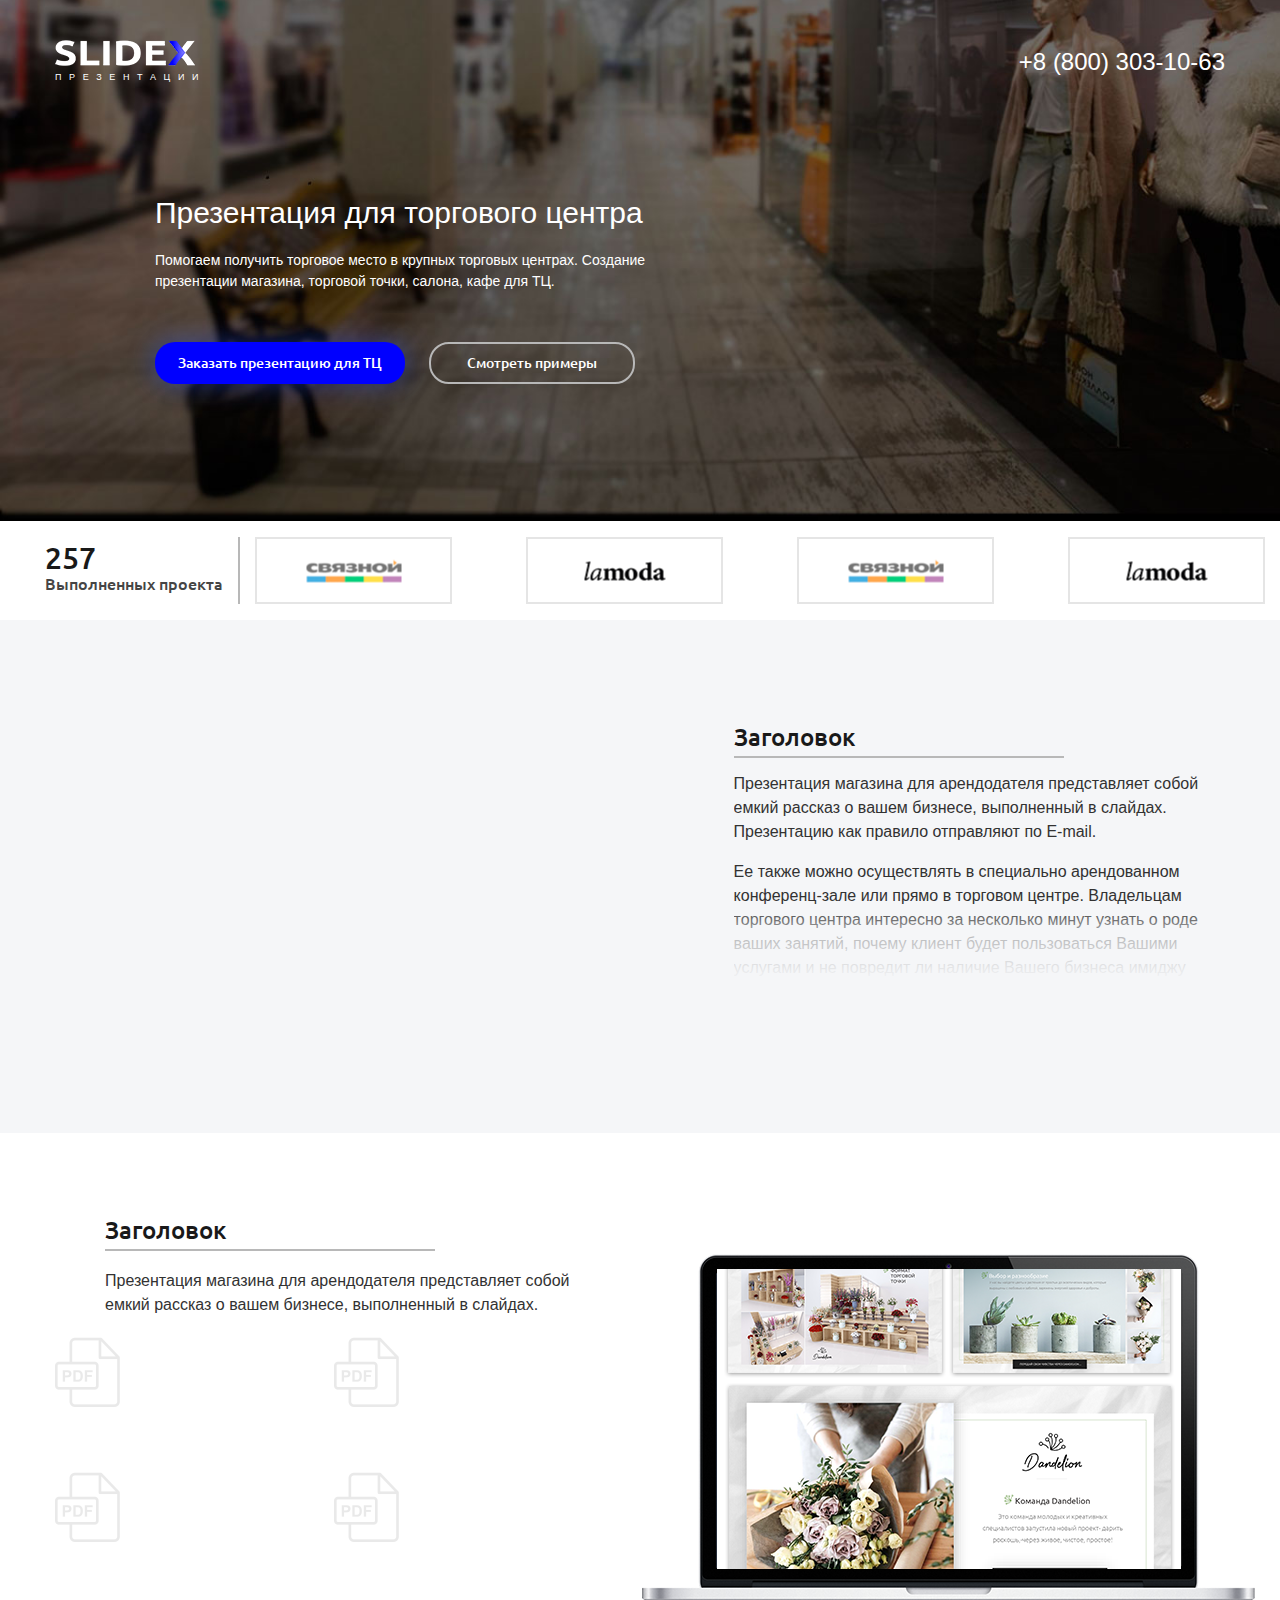
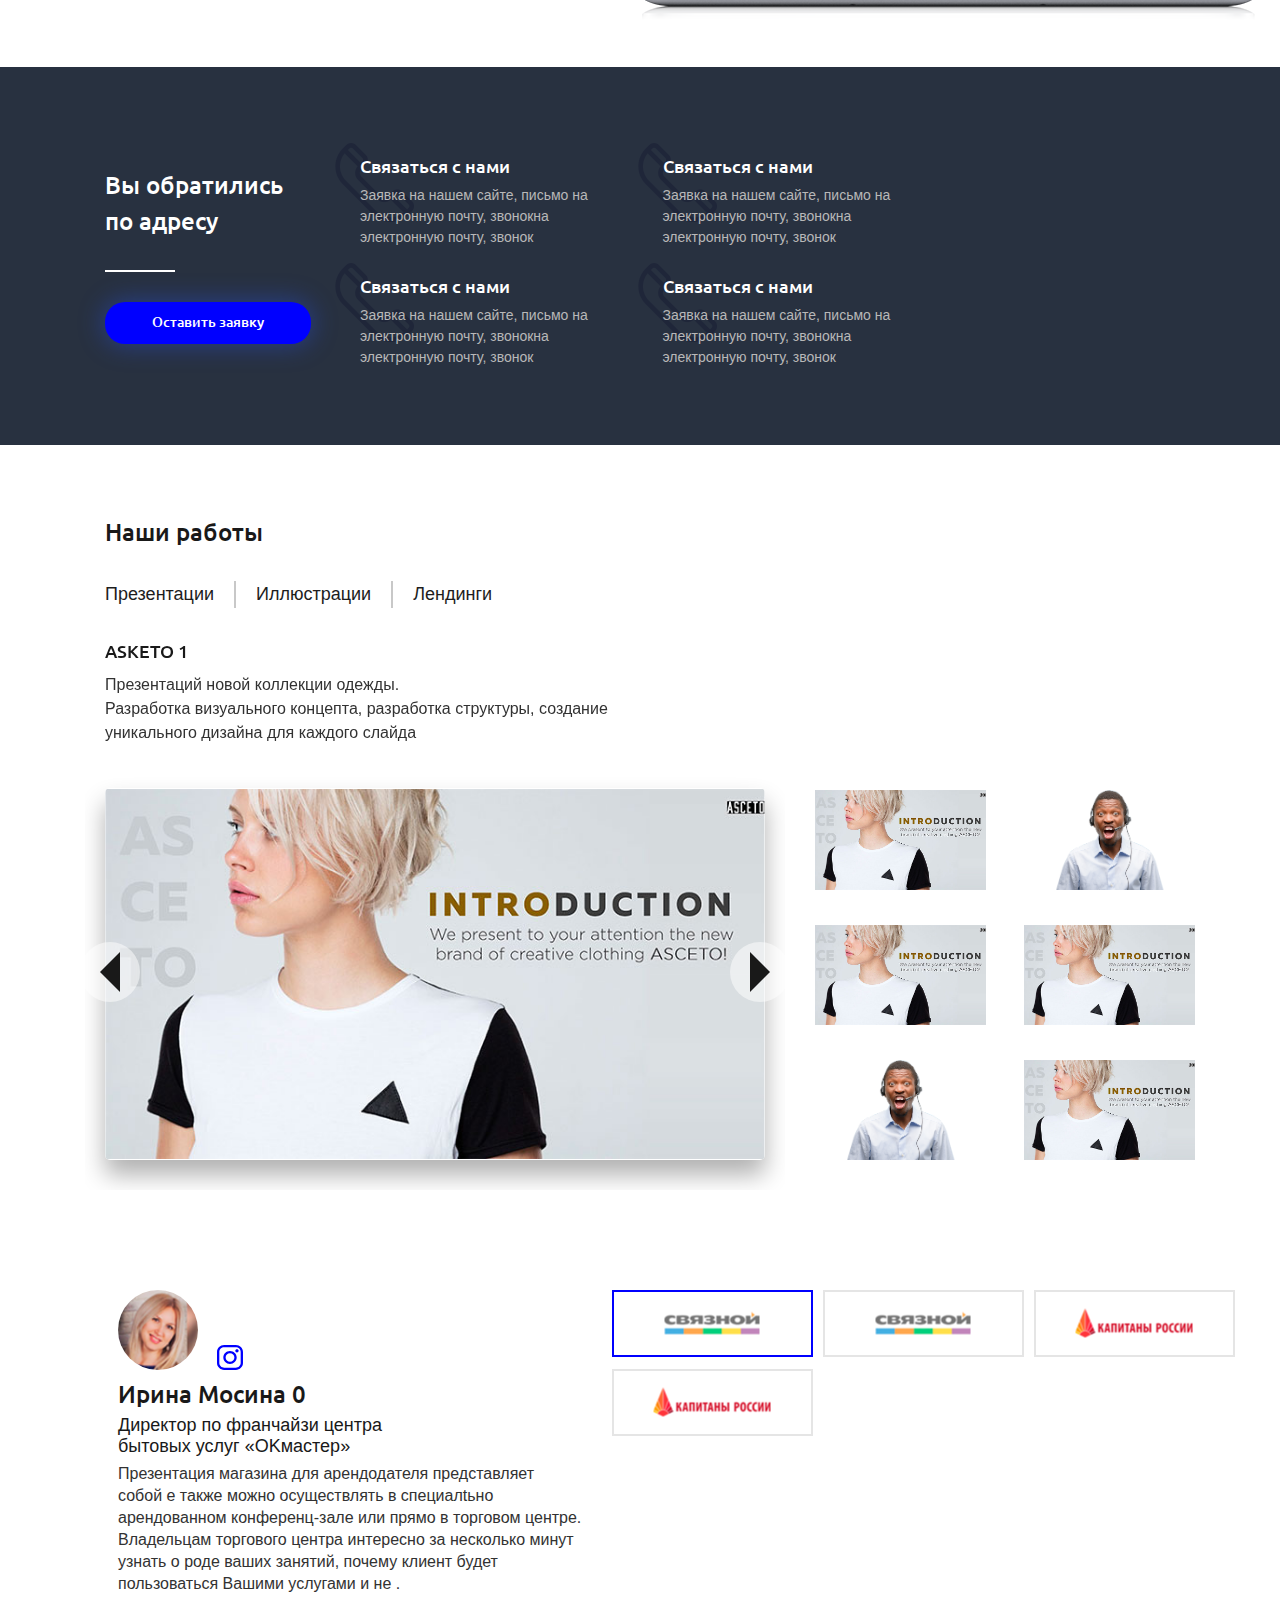
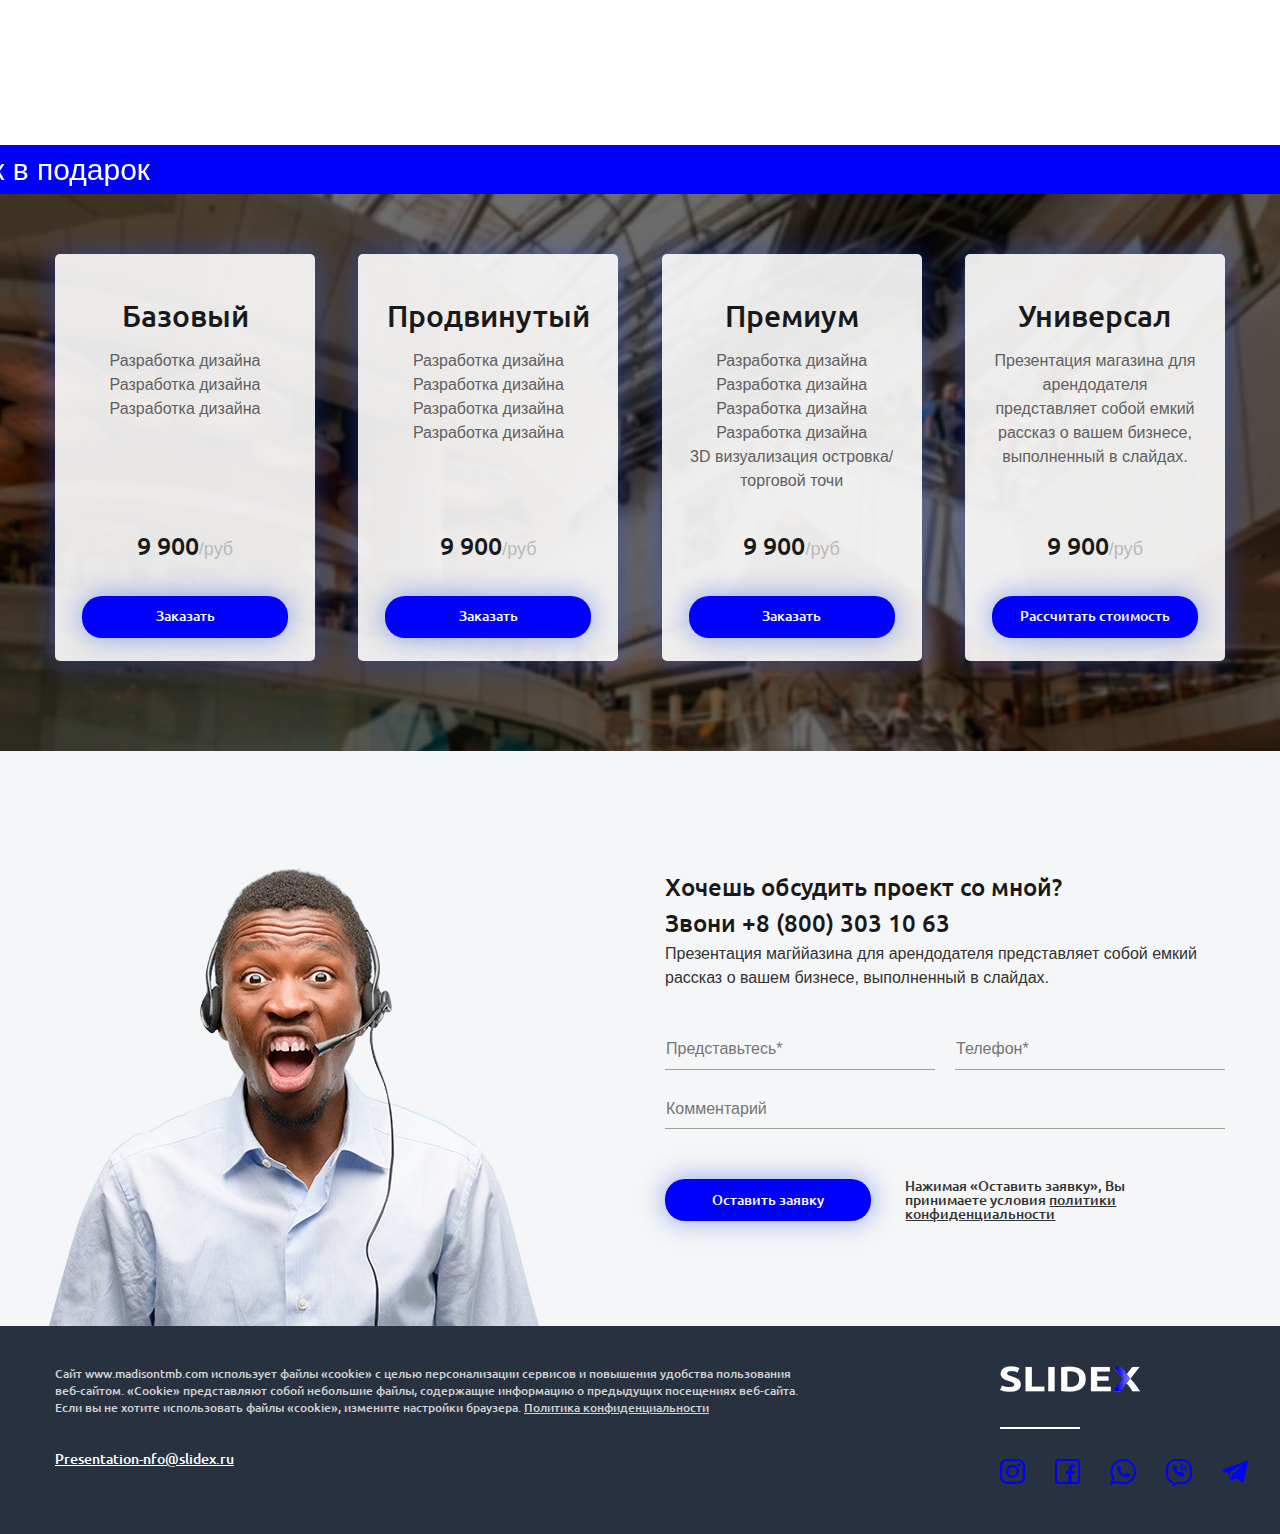
==== commit bc8ecae1: "Мобильная версия секции с работами" ====
--- a/front-page.html
+++ b/front-page.html
@@ -222,6 +222,7 @@
 						</div>
 					</div>
 				</div>
+				<a href="#" class="examples__more btn btn--size-lg btn--theme-action">Посмотреть работу</a>
 			</div>
 		</section>
 		<section class="reviews">
--- a/css/style.css
+++ b/css/style.css
@@ -1070,6 +1070,13 @@
   max-width: 1140px;
   padding: 0 15px;
   margin: 0 auto;
+  display: -webkit-box;
+  display: -ms-flexbox;
+  display: flex;
+  -webkit-box-orient: vertical;
+  -webkit-box-direction: normal;
+      -ms-flex-direction: column;
+          flex-direction: column;
 }
 .examples__cats {
   margin-bottom: 30px;
@@ -1077,14 +1084,14 @@
 }
 .examples__list {
   position: relative;
-}
-.examples__list {
+  -ms-flex-wrap: wrap;
+      flex-wrap: wrap;
   display: -webkit-box;
   display: -ms-flexbox;
   display: flex;
 }
 .examples__projects {
-  max-width: 730px;
+  max-width: 700px;
   margin-right: 30px;
 }
 .examples__item {
@@ -1096,7 +1103,35 @@
           flex: 1;
   -ms-flex-item-align: end;
       align-self: flex-end;
-  height: 420px;
+  height: 400px;
+}
+.examples__more {
+  margin: 0 auto;
+  display: none;
+}
+.examples__cats .slick-arrow {
+  position: absolute;
+  width: 37px;
+  height: 20px;
+  background-repeat: no-repeat;
+  background-size: 30px;
+  background-position-y: center;
+  z-index: 20;
+}
+.examples__cats .slick-arrow:hover {
+  background-size: 37px;
+}
+.examples__cats .slick-arrow:before {
+  display: none;
+}
+.examples__cats .slick-arrow.slick-prev {
+  left: 15px;
+  background-image: url(../img/arrow_prev.png);
+}
+.examples__cats .slick-arrow.slick-next {
+  right: 15px;
+  background-image: url(../img/arrow_next.png);
+  background-position-x: right;
 }
 /* Block - previews */
 .previews__list {
@@ -1110,12 +1145,20 @@
       flex-wrap: wrap;
 }
 .previews__item {
-  width: 40%;
+  position: relative;
+  width: 45%;
   height: 100px;
-  margin-bottom: 45px;
+  margin-bottom: 35px;
   text-align: center;
+  overflow: hidden;
 }
 .previews__item img {
+  position: absolute;
+  top: 0;
+  left: 50%;
+  -webkit-transform: translateX(-50%);
+      -ms-transform: translateX(-50%);
+          transform: translateX(-50%);
   height: 100%;
 }
 /* Block - project */
@@ -1131,7 +1174,7 @@
 }
 .project__arrow {
   position: absolute;
-  bottom: 190px;
+  bottom: 34%;
   width: 60px;
   height: 60px;
   background: rgba(255, 255, 255, 0.5);
--- a/css/media.css
+++ b/css/media.css
@@ -48,6 +48,31 @@
   }
   .projects__list .client-logo:last-child {
     display: none;
+  }
+  /* Block - examples */
+  .examples__previews {
+    width: 100%;
+    -ms-flex-negative: 0;
+        flex-shrink: 0;
+    -ms-flex-preferred-size: 100%;
+        flex-basis: 100%;
+    margin-top: 30px;
+  }
+  .examples__projects {
+    max-width: 100%;
+    margin: 0;
+    -webkit-box-flex: 1;
+        -ms-flex: 1;
+            flex: 1;
+  }
+  /* Block - previews */
+  .previews__list {
+    -webkit-box-pack: start;
+        -ms-flex-pack: start;
+            justify-content: flex-start;
+  }
+  .previews__item {
+    width: 25%;
   }
   /* Block - facts */
   .facts__desktop {
@@ -61,40 +86,6 @@
   .steps__call-to-action {
     padding-left: 0;
     margin-right: 10px;
-  }
-  /* Block - project */
-  .project__main-pict {
-    width: 100%;
-  }
-  .project__picts-list {
-    display: none;
-  }
-  .project__picts {
-    padding: 0 15px;
-  }
-  /* Block - examples */
-  .examples__arrow {
-    bottom: -40px;
-  }
-  .examples__arrow-prev {
-    left: 45%;
-    -webkit-transform: translateX(-100%);
-        -ms-transform: translateX(-100%);
-            transform: translateX(-100%);
-  }
-  .examples__arrow-next {
-    right: 45%;
-    -webkit-transform: translateX(100%);
-        -ms-transform: translateX(100%);
-            transform: translateX(100%);
-  }
-  .examples__counter {
-    bottom: -45px;
-    left: 50%;
-    -webkit-transform: translateX(-50%);
-        -ms-transform: translateX(-50%);
-            transform: translateX(-50%);
-    text-align: center;
   }
   /* Block - prices */
   .prices__list {
@@ -274,6 +265,10 @@
   .page-footer--sticky {
     position: static;
   }
+  /* Block - previews */
+  .previews__item {
+    width: 33%;
+  }
 }
 @media screen and (max-width: 650px) {
   /* Block - projects */
@@ -492,19 +487,6 @@
   .examples__arrow-next {
     right: 42%;
   }
-  /* Block - project */
-  .project__main-pict-arrow {
-    background: transparent;
-  }
-  .project__main-pict-next {
-    right: -38px;
-  }
-  .project__main-pict-prev {
-    left: -38px;
-  }
-  .project__wrapper img {
-    height: 104%;
-  }
   /* Block - feedback */
   .feedback {
     padding: 30px 0;
@@ -619,6 +601,18 @@
   .response-page__wrapper {
     padding-left: 30px;
   }
+  /* Block - previews */
+  .previews__list {
+    -ms-flex-pack: distribute;
+        justify-content: space-around;
+  }
+  .previews__item {
+    width: 45%;
+  }
+  /* Block - project */
+  .project__arrow {
+    bottom: 30%;
+  }
 }
 @media screen and (max-width: 450px) {
   /* Block - examples */
@@ -671,6 +665,61 @@
   .content {
     padding-top: 30px;
   }
+  /* Block - examples */
+  .examples__inner {
+    padding: 0;
+  }
+  .examples__headline {
+    padding-left: 0;
+    text-align: center;
+    font-size: 24px;
+  }
+  .examples__previews {
+    display: none;
+  }
+  .examples__item {
+    padding: 0 0 30px;
+    text-align: center;
+  }
+  .examples__cats {
+    -webkit-box-ordinal-group: 3;
+        -ms-flex-order: 2;
+            order: 2;
+  }
+  .examples__more {
+    -webkit-box-ordinal-group: 4;
+        -ms-flex-order: 3;
+            order: 3;
+    display: block;
+  }
+  .examples__cats .categories__item {
+    text-align: center;
+  }
+  /* Block - project */
+  .project__descr {
+    padding: 0 20px;
+    height: 100px;
+  }
+  .project__descr br {
+    display: none;
+  }
+  .project__preview {
+    -webkit-box-shadow: 0px 4px 5px 0px rgba(0, 0, 0, 0.31);
+            box-shadow: 0px 4px 5px 0px rgba(0, 0, 0, 0.31);
+  }
+  .project__arrow {
+    width: 25px;
+    height: 25px;
+  }
+  .project__arrow--next {
+    right: 5px;
+  }
+  .project__arrow--prev {
+    left: 5px;
+  }
+  .project__arrow:after {
+    border-width: 8px;
+  }
 }
 @media screen and (max-width: 340px) {
   .modal__submit-btn {
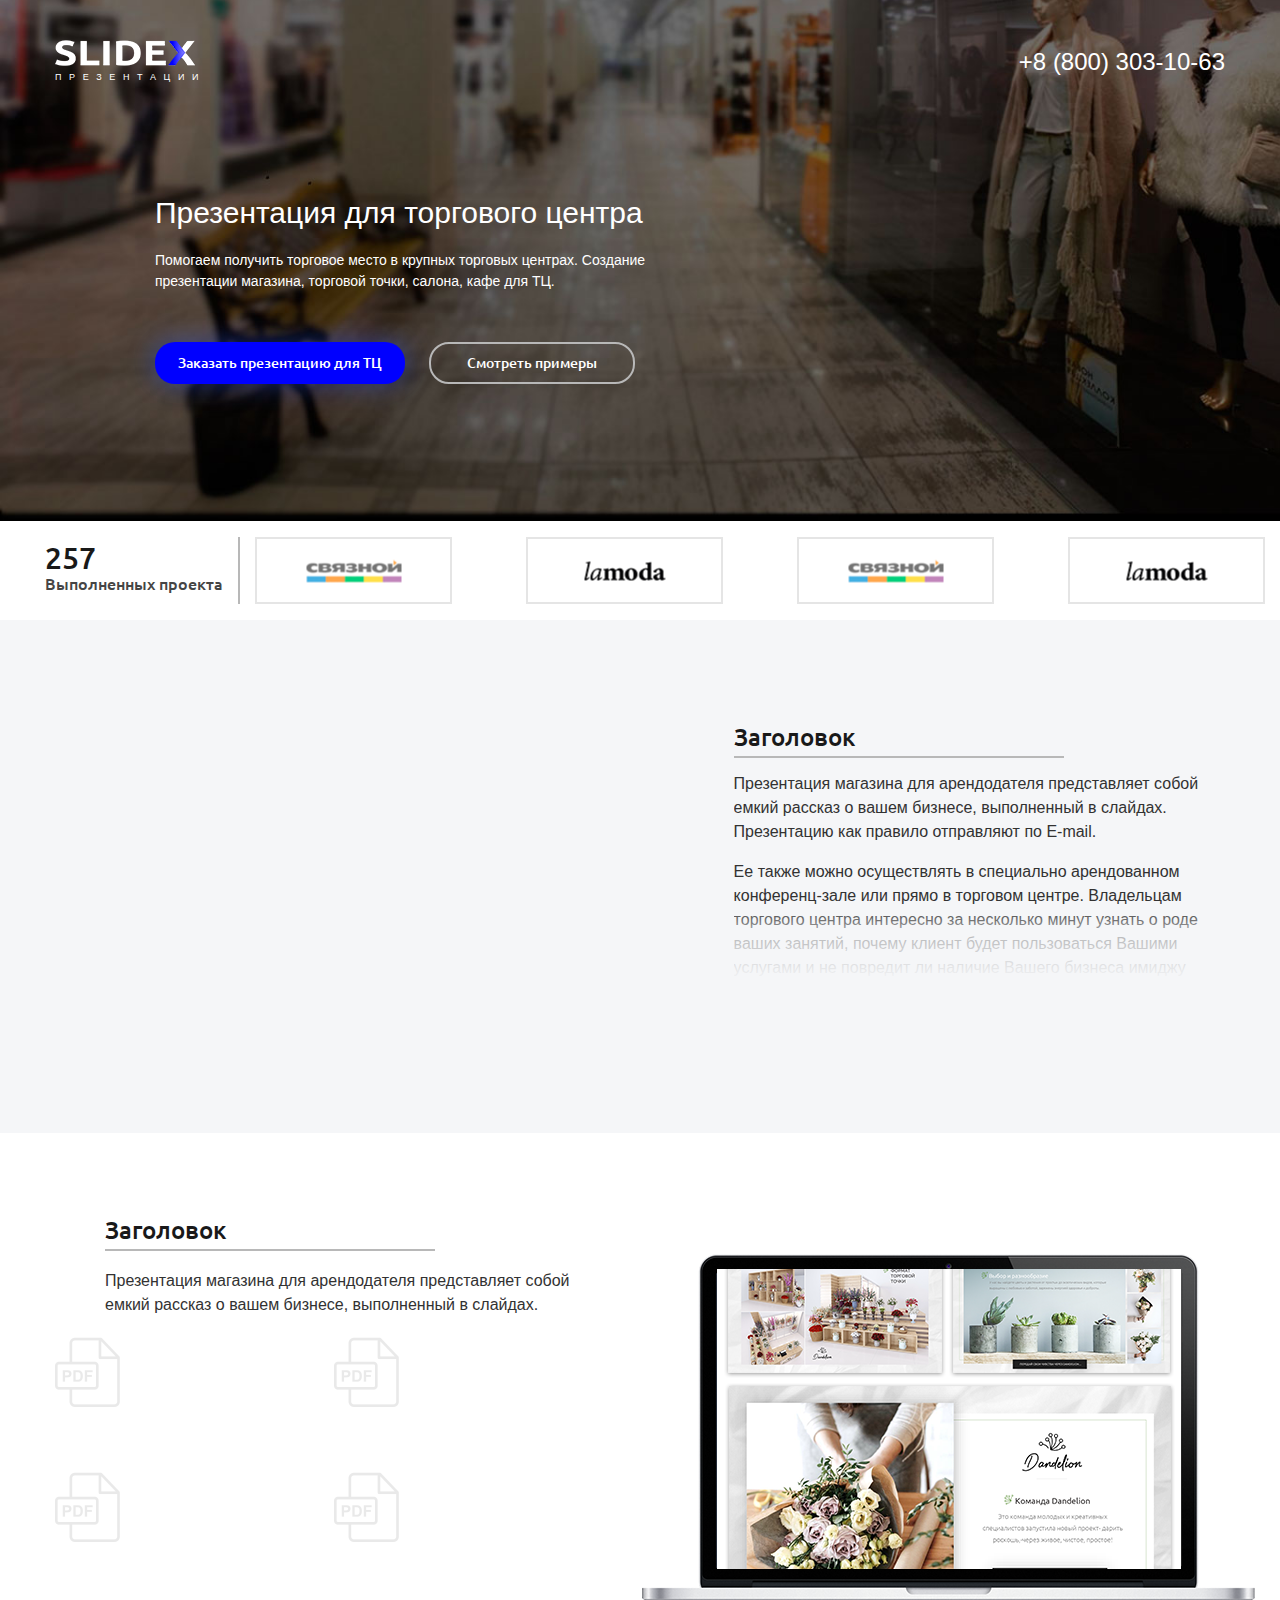
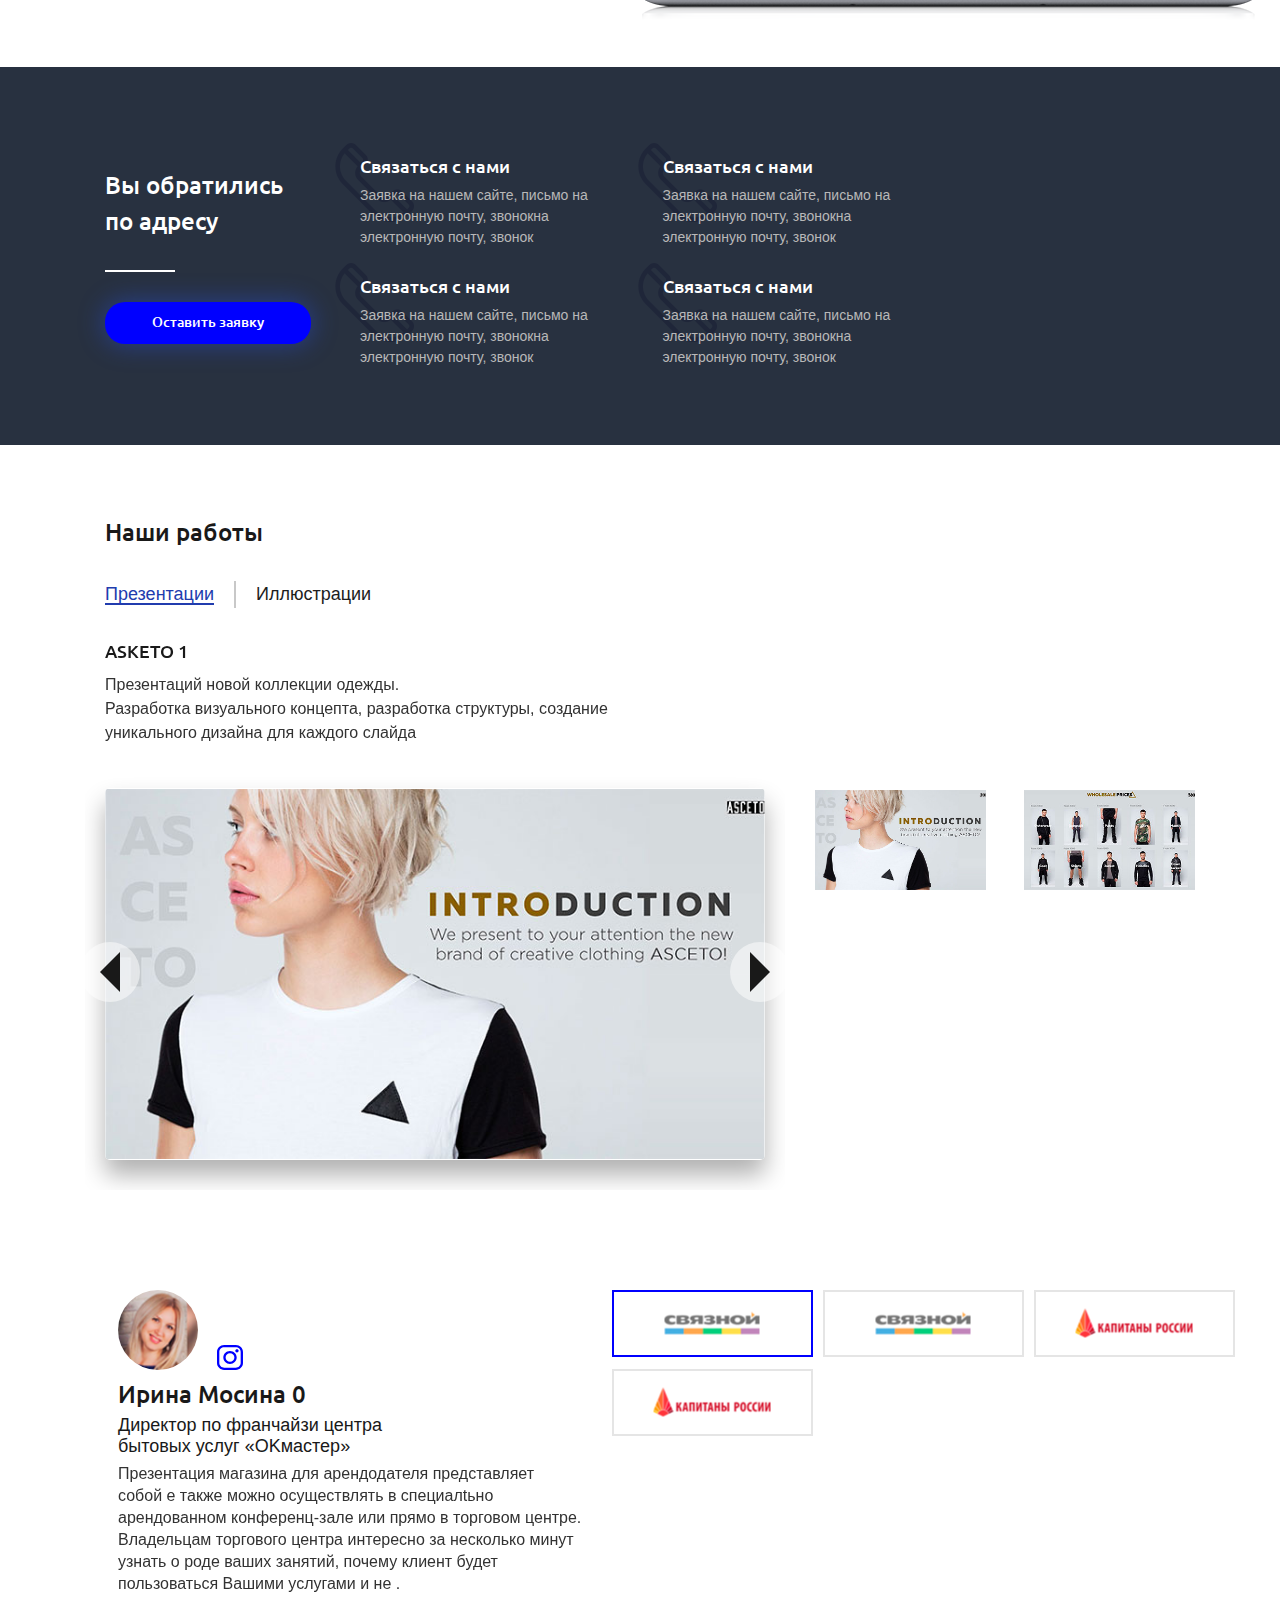
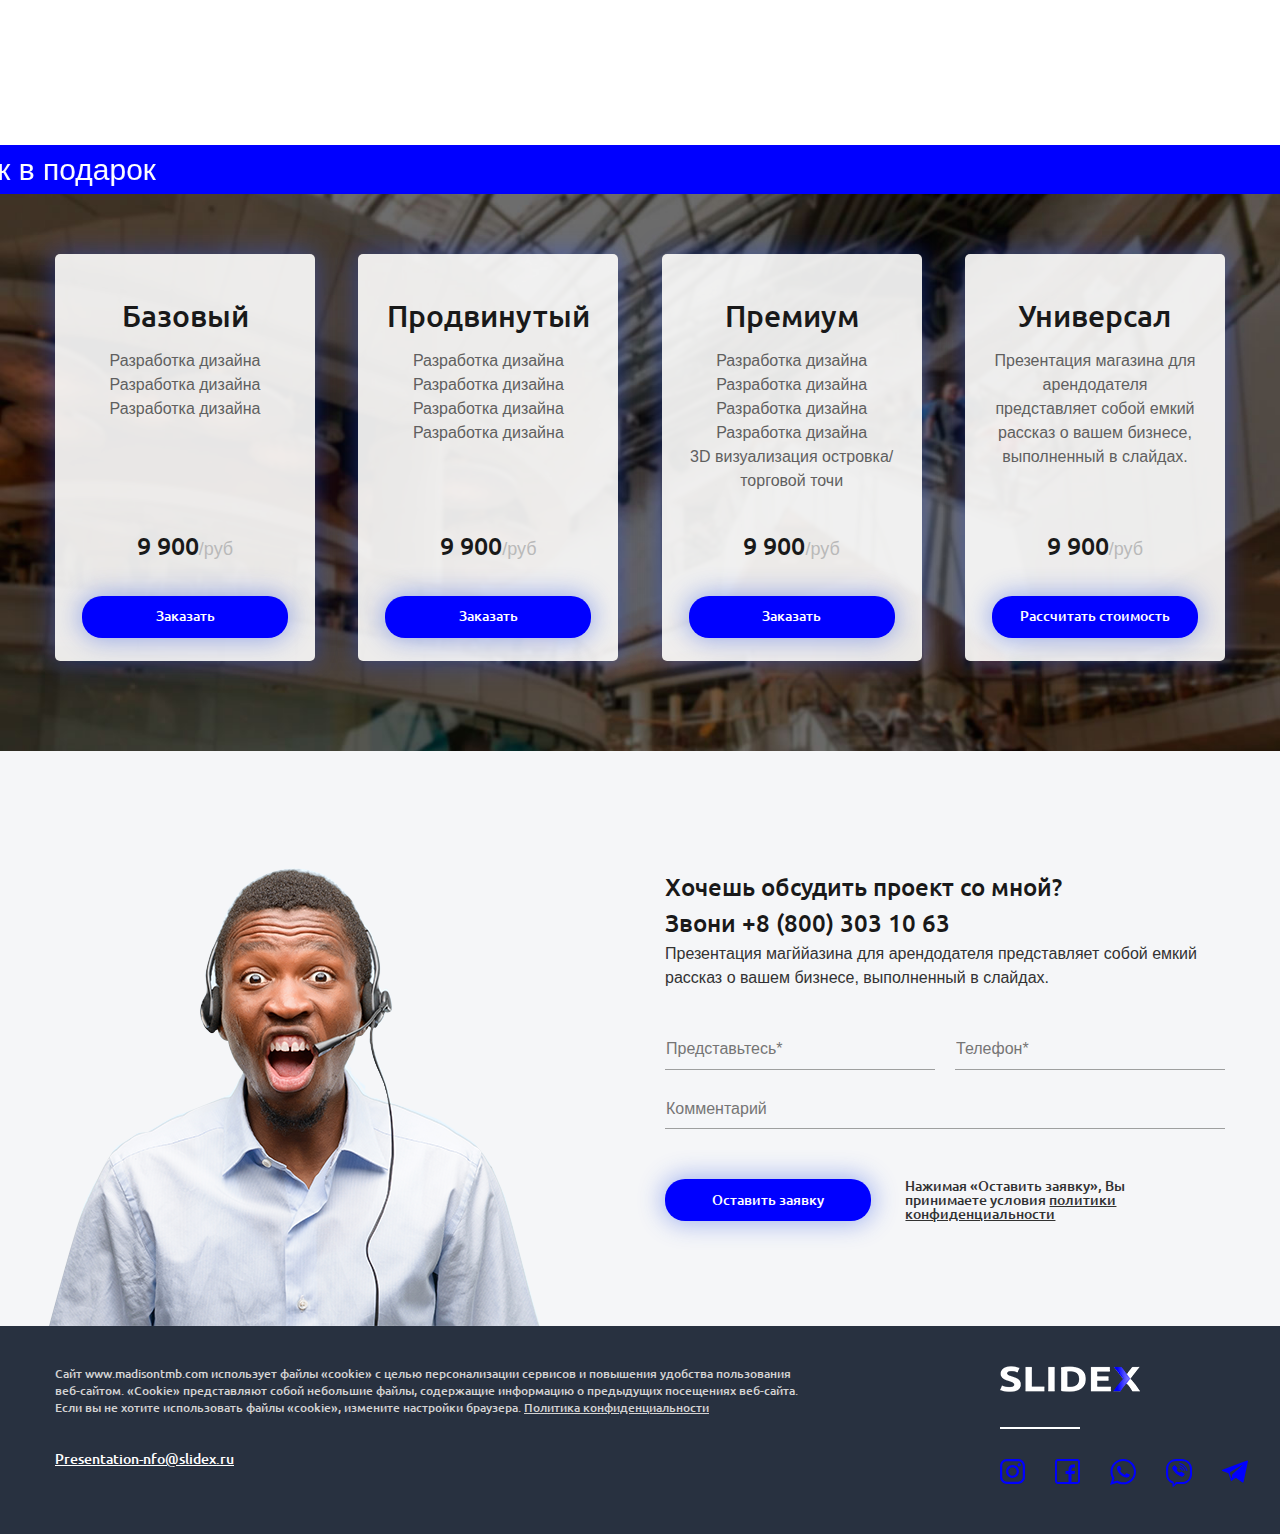
==== commit 30d04543: "Добавил табы + при нажатии на миниатюры открывается соответствующий проект" ====
--- a/front-page.html
+++ b/front-page.html
@@ -164,64 +164,90 @@
 				<h2 class="examples__headline headline">Наши работы</h2>
 				<ul class="examples__cats categories">
 					<li class="categories__item">
-						<a href="#" class="link">Презентации</a>
+						<a href="#presents" class="link link--active" data-cat="0">Презентации</a>
 					</li>
 					<li class="categories__item">
-						<a href="#" class="link">Иллюстрации</a>
-					</li>
-					<li class="categories__item">
-						<a href="#" class="link">Лендинги</a>
+						<a href="#illus" class="link" data-cat="1">Иллюстрации</a>
 					</li>
 				</ul>
-				<div class="examples__list">
-					<div class="examples__projects">
-						<div class="examples__item project">
-							<h3 class="project__headline headline">ASKETO 1</h3>
-							<p class="project__descr">Презентаций новой коллекции одежды. <br>
-							Разработка визуального концепта, разработка структуры, создание уникального дизайна для каждого слайда</p>
-							<div class="project__preview">
-								<div class="project__preview-wrapper">
-									<a href="#" title="Подробнее об этом проекте">
-										<img src="img/project_pict_1.jpg" alt="">
-									</a>
+				<div class="examples__tabs-content">
+					<div class="examples__list examples__list--active" id="presents" data-cat="0">
+						<div class="examples__projects">
+							<div class="examples__item project">
+								<h3 class="project__headline headline">ASKETO 1</h3>
+								<p class="project__descr">Презентаций новой коллекции одежды. <br>
+								Разработка визуального концепта, разработка структуры, создание уникального дизайна для каждого слайда</p>
+								<div class="project__preview">
+									<div class="project__preview-wrapper">
+										<a href="#" title="Подробнее об этом проекте">
+											<img src="img/project_pict_1.jpg" alt="">
+										</a>
+									</div>
 								</div>
 							</div>
-						</div>
-						<div class="examples__item project">
-							<h3 class="project__headline headline">ASKETO 2</h3>
-							<p class="project__descr">Lorem ipsum dolor sit amet, consectetur adipisicing elit. Qui aspernatur tempora, impedit, quaerat esse enim dolore. Fugit ipsam, consequatur dolores!</p>
-							<div class="project__preview">
-								<div class="project__preview-wrapper">
-									<a href="#" title="Подробнее об этом проекте">
-										<img src="img/project_pict_1.jpg" alt="">
-									</a>
+							<div class="examples__item project">
+								<h3 class="project__headline headline">ASKETO 2</h3>
+								<p class="project__descr">Lorem ipsum dolor sit amet, consectetur adipisicing elit. Qui aspernatur tempora, impedit, quaerat esse enim dolore. Fugit ipsam, consequatur dolores!</p>
+								<div class="project__preview">
+									<div class="project__preview-wrapper">
+										<a href="#" title="Подробнее об этом проекте">
+											<img src="img/project_pict_2.jpg" alt="">
+										</a>
+									</div>
 								</div>
 							</div>
 						</div>
-					</div>
-					<div class="examples__previews previews">
-						<div class="previews__list">
-							<div class="previews__item">
-								<img src="img/project_pict_1.jpg" alt="">
+						<div class="examples__previews previews">
+							<div class="previews__list">
+								<div class="previews__item">
+									<img src="img/project_pict_1.jpg" alt="" data-index="0">
+								</div>
+								<div class="previews__item">
+									<img src="img/project_pict_2.jpg" alt="" data-index="1">
+								</div>
 							</div>
-							<div class="previews__item">
-								<img src="img/Нига.png" alt="">
+						</div>
+					</div>
+					<div class="examples__list" id="illus" data-cat="1">
+						<div class="examples__projects">
+							<div class="examples__item project">
+								<h3 class="project__headline headline">ASKETO 3</h3>
+								<p class="project__descr">Презентаций новой коллекции одежды. <br>
+								Разработка визуального концепта, разработка структуры, создание уникального дизайна для каждого слайда</p>
+								<div class="project__preview">
+									<div class="project__preview-wrapper">
+										<a href="#" title="Подробнее об этом проекте">
+											<img src="img/project_pict_2.jpg" alt="">
+										</a>
+									</div>
+								</div>
 							</div>
-							<div class="previews__item">
-								<img src="img/project_pict_1.jpg" alt="">
+							<div class="examples__item project">
+								<h3 class="project__headline headline">ASKETO 4</h3>
+								<p class="project__descr">Lorem ipsum dolor sit amet, consectetur adipisicing elit. Qui aspernatur tempora, impedit, quaerat esse enim dolore. Fugit ipsam, consequatur dolores!</p>
+								<div class="project__preview">
+									<div class="project__preview-wrapper">
+										<a href="#" title="Подробнее об этом проекте">
+											<img src="img/Нига.png" alt="">
+										</a>
+									</div>
+								</div>
 							</div>
-							<div class="previews__item">
-								<img src="img/project_pict_1.jpg" alt="">
+						</div>
+						<div class="examples__previews previews">
+							<div class="previews__list">
+								<div class="previews__item">
+									<img src="img/project_pict_2.jpg" alt="" data-index="0">
+								</div>
+								<div class="previews__item">
+									<img src="img/Нига.png" alt="" data-index="1">
+								</div>
+								</div>
 							</div>
-							<div class="previews__item">
-								<img src="img/Нига.png" alt="">
-							</div>
-							<div class="previews__item">
-								<img src="img/project_pict_1.jpg" alt="">
-							</div>
-						</div>
-					</div>
-				</div>
+						</div>
+					</div>					
+				</div>
+
 				<a href="#" class="examples__more btn btn--size-lg btn--theme-action">Посмотреть работу</a>
 			</div>
 		</section>
--- a/css/style.css
+++ b/css/style.css
@@ -1083,12 +1083,21 @@
   font-size: 18px;
 }
 .examples__list {
-  position: relative;
+  position: absolute;
   -ms-flex-wrap: wrap;
       flex-wrap: wrap;
   display: -webkit-box;
   display: -ms-flexbox;
   display: flex;
+  opacity: 0;
+  -webkit-transition: opacity .5s;
+  -o-transition: opacity .5s;
+  transition: opacity .5s;
+}
+.examples__list--active {
+  position: relative;
+  opacity: 1;
+  z-index: 20;
 }
 .examples__projects {
   max-width: 700px;
@@ -1151,6 +1160,9 @@
   margin-bottom: 35px;
   text-align: center;
   overflow: hidden;
+}
+.previews__item:hover {
+  cursor: pointer;
 }
 .previews__item img {
   position: absolute;
--- a/css/media.css
+++ b/css/media.css
@@ -59,7 +59,7 @@
     margin-top: 30px;
   }
   .examples__projects {
-    max-width: 100%;
+    max-width: 100vw;
     margin: 0;
     -webkit-box-flex: 1;
         -ms-flex: 1;
@@ -695,6 +695,12 @@
   .examples__cats .categories__item {
     text-align: center;
   }
+  .examples__cats .link--active {
+    color: #1d1d1d;
+  }
+  .examples__cats .link--active:after {
+    display: none;
+  }
   /* Block - project */
   .project__descr {
     padding: 0 20px;
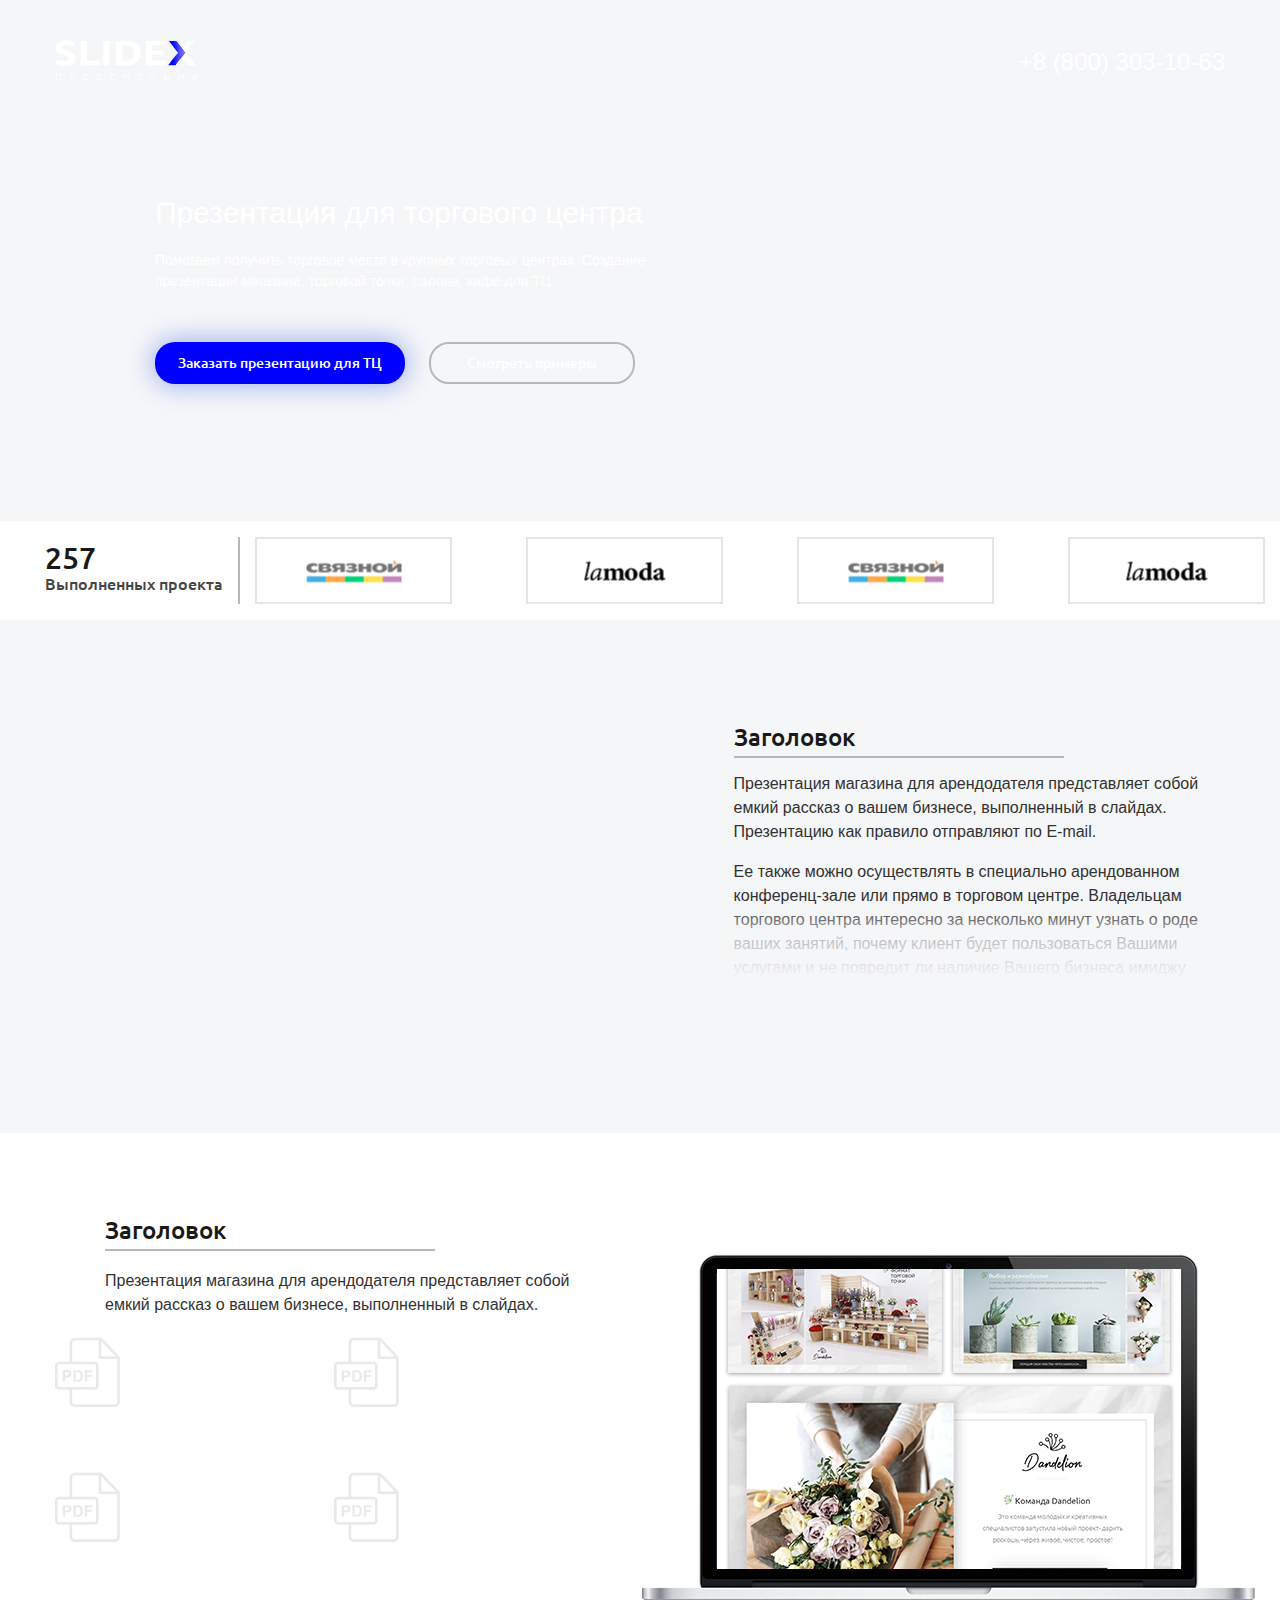
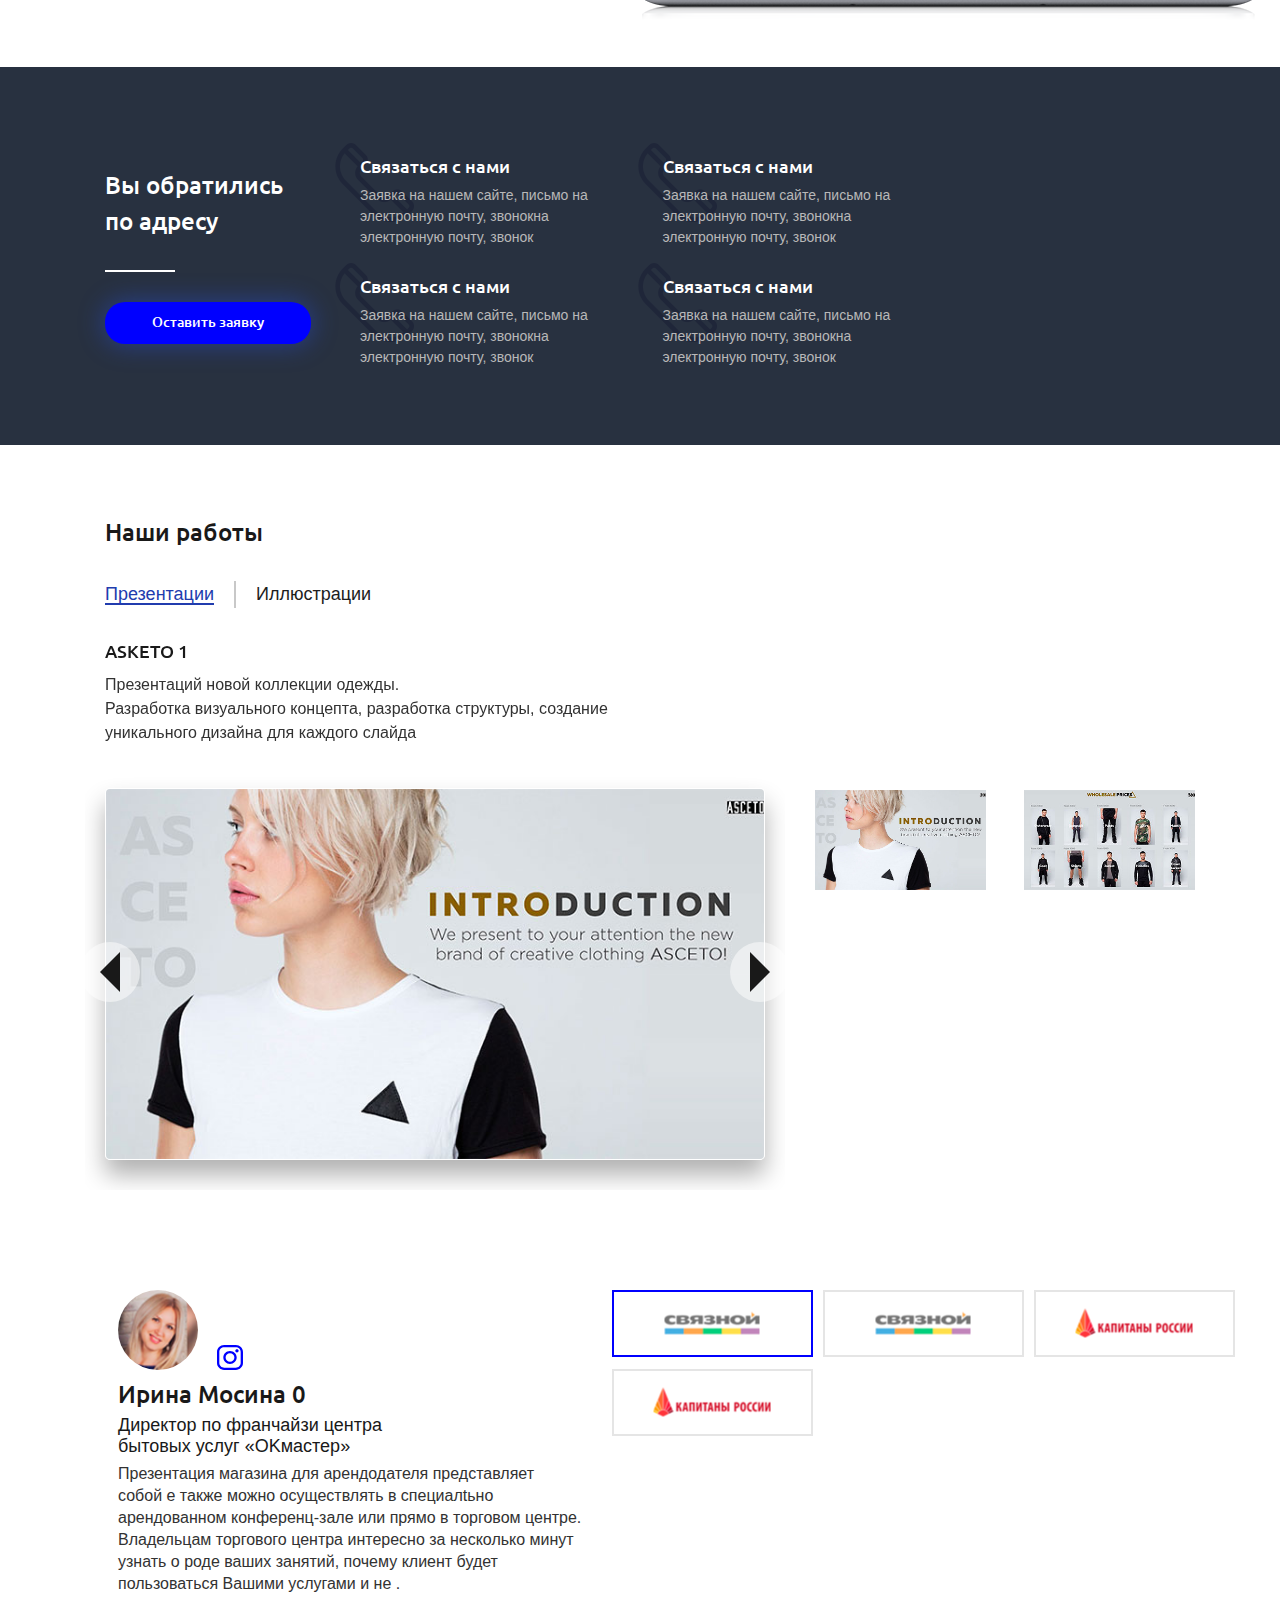
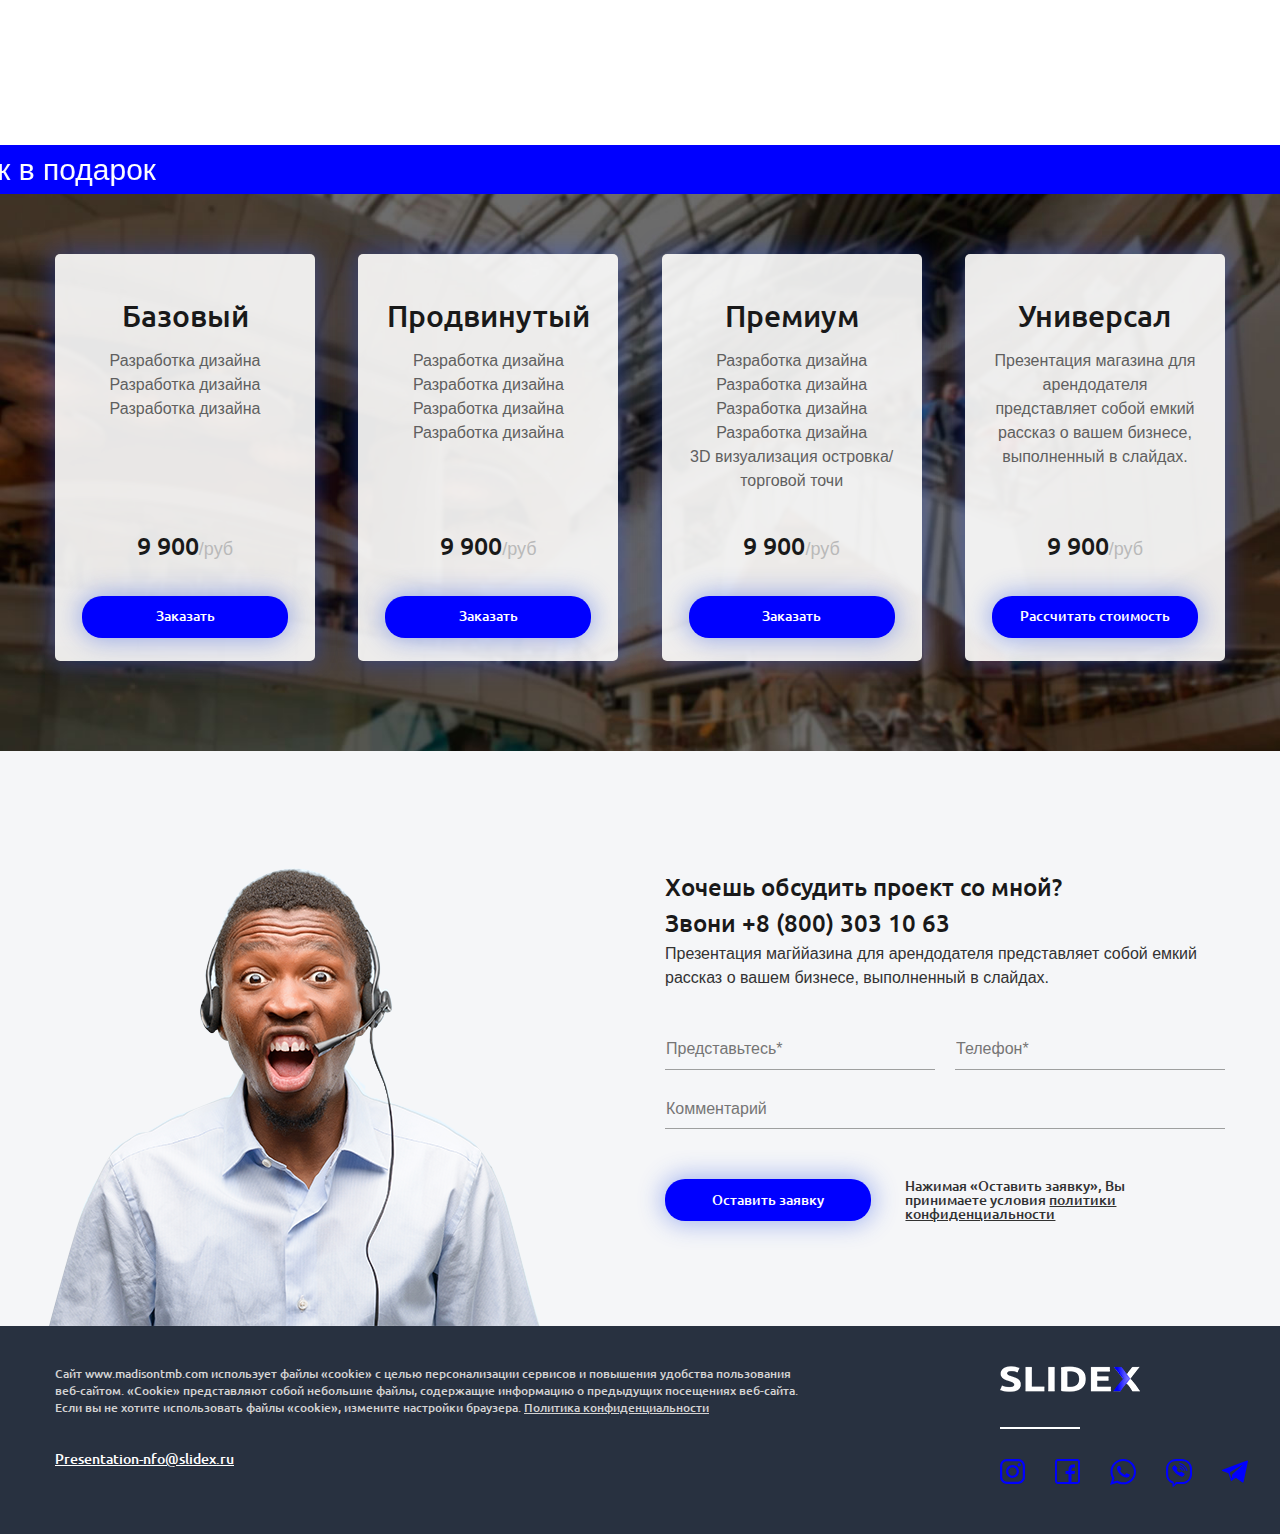
==== commit 303db52c: "Закрепил навигацию" ====
--- a/front-page.html
+++ b/front-page.html
@@ -179,7 +179,7 @@
 								Разработка визуального концепта, разработка структуры, создание уникального дизайна для каждого слайда</p>
 								<div class="project__preview">
 									<div class="project__preview-wrapper">
-										<a href="#" title="Подробнее об этом проекте">
+										<a href="#find_me" title="Подробнее об этом проекте">
 											<img src="img/project_pict_1.jpg" alt="">
 										</a>
 									</div>
@@ -216,7 +216,7 @@
 								Разработка визуального концепта, разработка структуры, создание уникального дизайна для каждого слайда</p>
 								<div class="project__preview">
 									<div class="project__preview-wrapper">
-										<a href="#" title="Подробнее об этом проекте">
+										<a href="#suck" title="Подробнее об этом проекте">
 											<img src="img/project_pict_2.jpg" alt="">
 										</a>
 									</div>
--- a/css/style.css
+++ b/css/style.css
@@ -211,6 +211,10 @@
 }
 .page-projects .content img {
   width: 100%;
+  height: auto;
+}
+.page-projects .content p {
+  margin: 0;
 }
 .page-projects .content__wrapper {
   line-height: 0;
@@ -235,11 +239,6 @@
           box-shadow: 5px 9px 17.64px 0.36px rgba(0, 0, 0, 0.29);
   background: #2d13df;
   z-index: 10;
-}
-.page-header--hidden .page-header__nav {
-  -webkit-transform: translateY(-100%);
-      -ms-transform: translateY(-100%);
-          transform: translateY(-100%);
 }
 .page-header__wrapper {
   max-width: 1200px;
@@ -260,7 +259,7 @@
   -webkit-transform: translateY(0);
       -ms-transform: translateY(0);
           transform: translateY(0);
-  background: #ededed;
+  background: rgba(237, 237, 237, 0.7);
   -webkit-transition: -webkit-transform .8s;
   transition: -webkit-transform .8s;
   -o-transition: transform .8s;
@@ -272,7 +271,6 @@
   background-size: cover;
   background-position: bottom;
   background-repeat: no-repeat;
-  background-image: url(../img/header_bg.jpg);
   color: #fff;
 }
 .main-block__wrapper {
@@ -1084,19 +1082,23 @@
 }
 .examples__list {
   position: absolute;
+  top: 0;
+  left: 0;
+  opacity: 0;
+  visibility: hidden;
   -ms-flex-wrap: wrap;
       flex-wrap: wrap;
   display: -webkit-box;
   display: -ms-flexbox;
   display: flex;
-  opacity: 0;
-  -webkit-transition: opacity .5s;
-  -o-transition: opacity .5s;
-  transition: opacity .5s;
+  -webkit-transition: .4s;
+  -o-transition: .4s;
+  transition: .4s;
 }
 .examples__list--active {
   position: relative;
   opacity: 1;
+  visibility: visible;
   z-index: 20;
 }
 .examples__projects {
@@ -1223,7 +1225,7 @@
   border-left: 20px solid #191919;
 }
 .project__preview {
-  padding: 1px;
+  border: 1px solid #fff;
   border-radius: 5px;
   -webkit-box-shadow: 0px 15px 24px 0px rgba(0, 0, 0, 0.31);
           box-shadow: 0px 15px 24px 0px rgba(0, 0, 0, 0.31);
@@ -1490,7 +1492,7 @@
 }
 /* Block - content */
 .content {
-  padding: 0 25px 30px;
+  padding: 0 25px 120px;
 }
 .content__wrapper {
   max-width: 920px;
--- a/css/media.css
+++ b/css/media.css
@@ -57,6 +57,7 @@
     -ms-flex-preferred-size: 100%;
         flex-basis: 100%;
     margin-top: 30px;
+    height: auto;
   }
   .examples__projects {
     max-width: 100vw;
@@ -127,6 +128,10 @@
     -webkit-transform: translateY(0);
         -ms-transform: translateY(0);
             transform: translateY(0);
+  }
+  /* Block - examples */
+  .examples__inner {
+    padding: 0;
   }
 }
 @media screen and (max-width: 950px) {
@@ -666,9 +671,6 @@
     padding-top: 30px;
   }
   /* Block - examples */
-  .examples__inner {
-    padding: 0;
-  }
   .examples__headline {
     padding-left: 0;
     text-align: center;
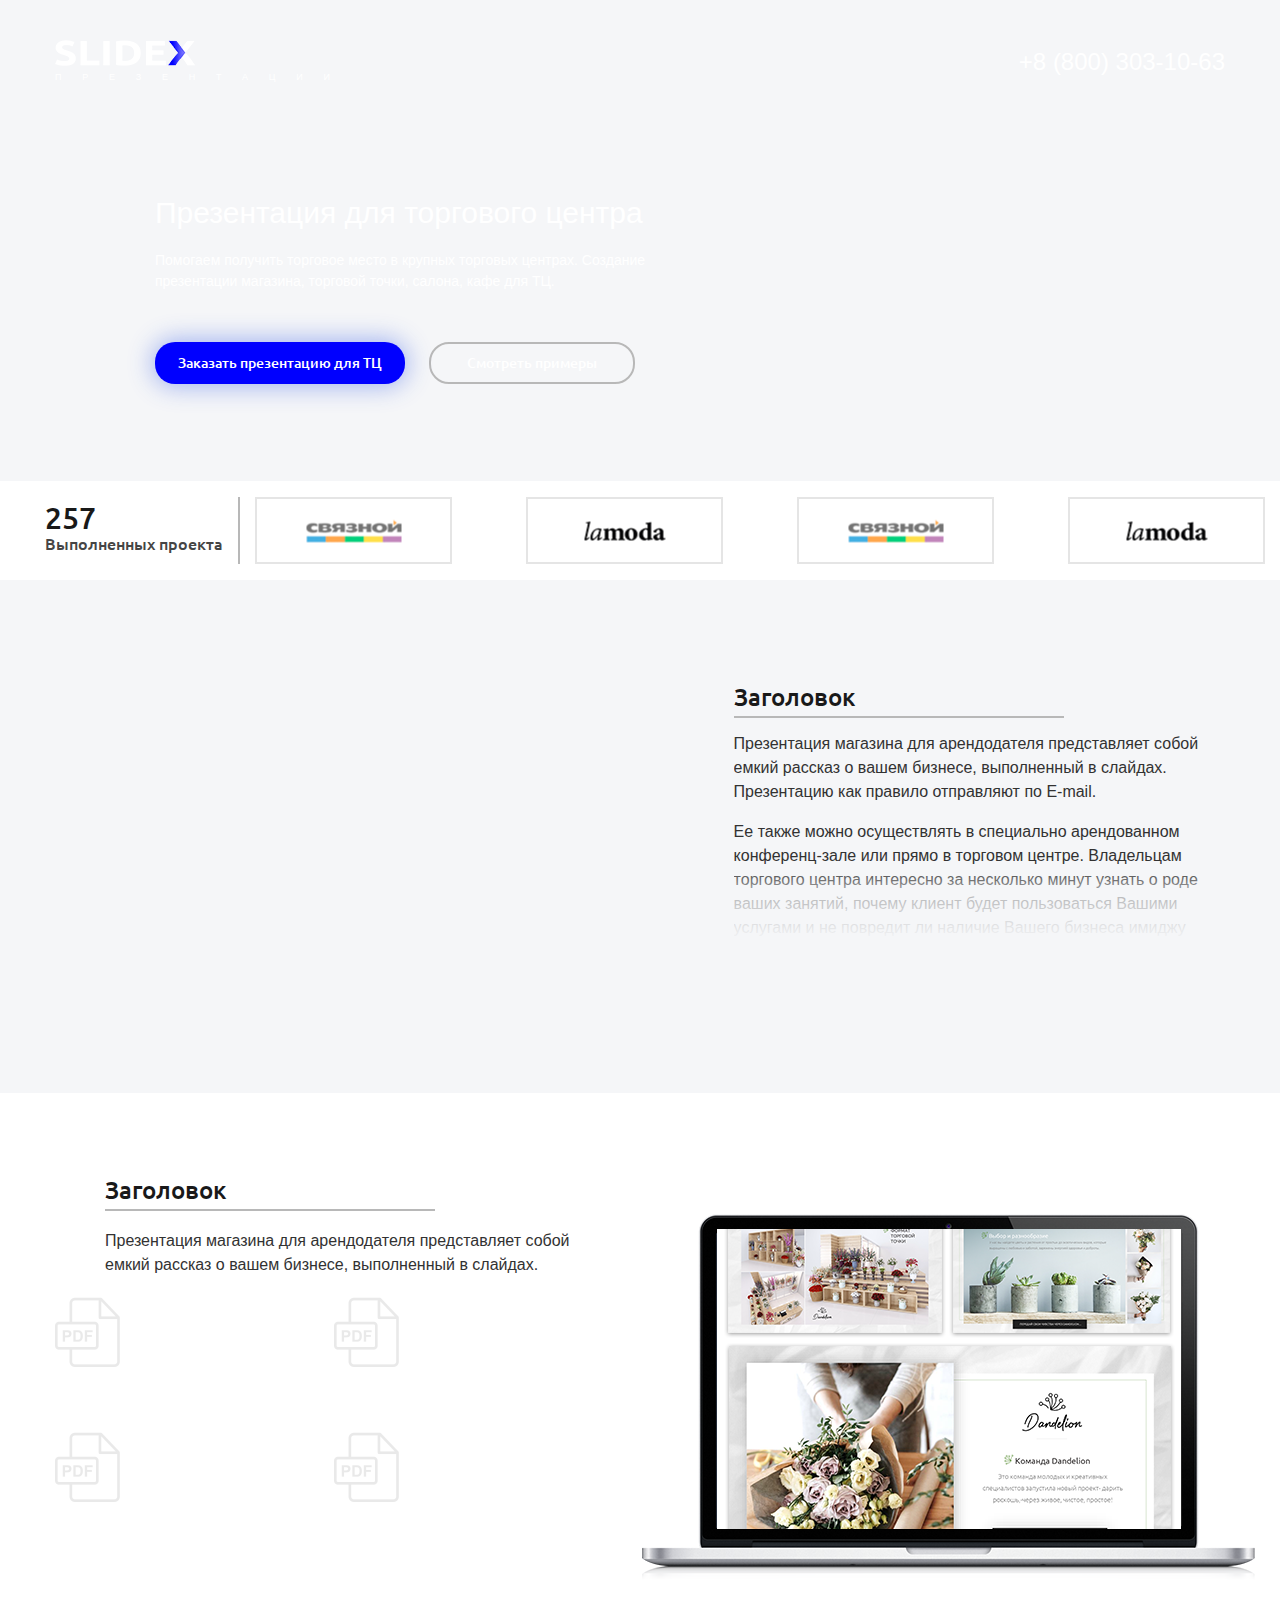
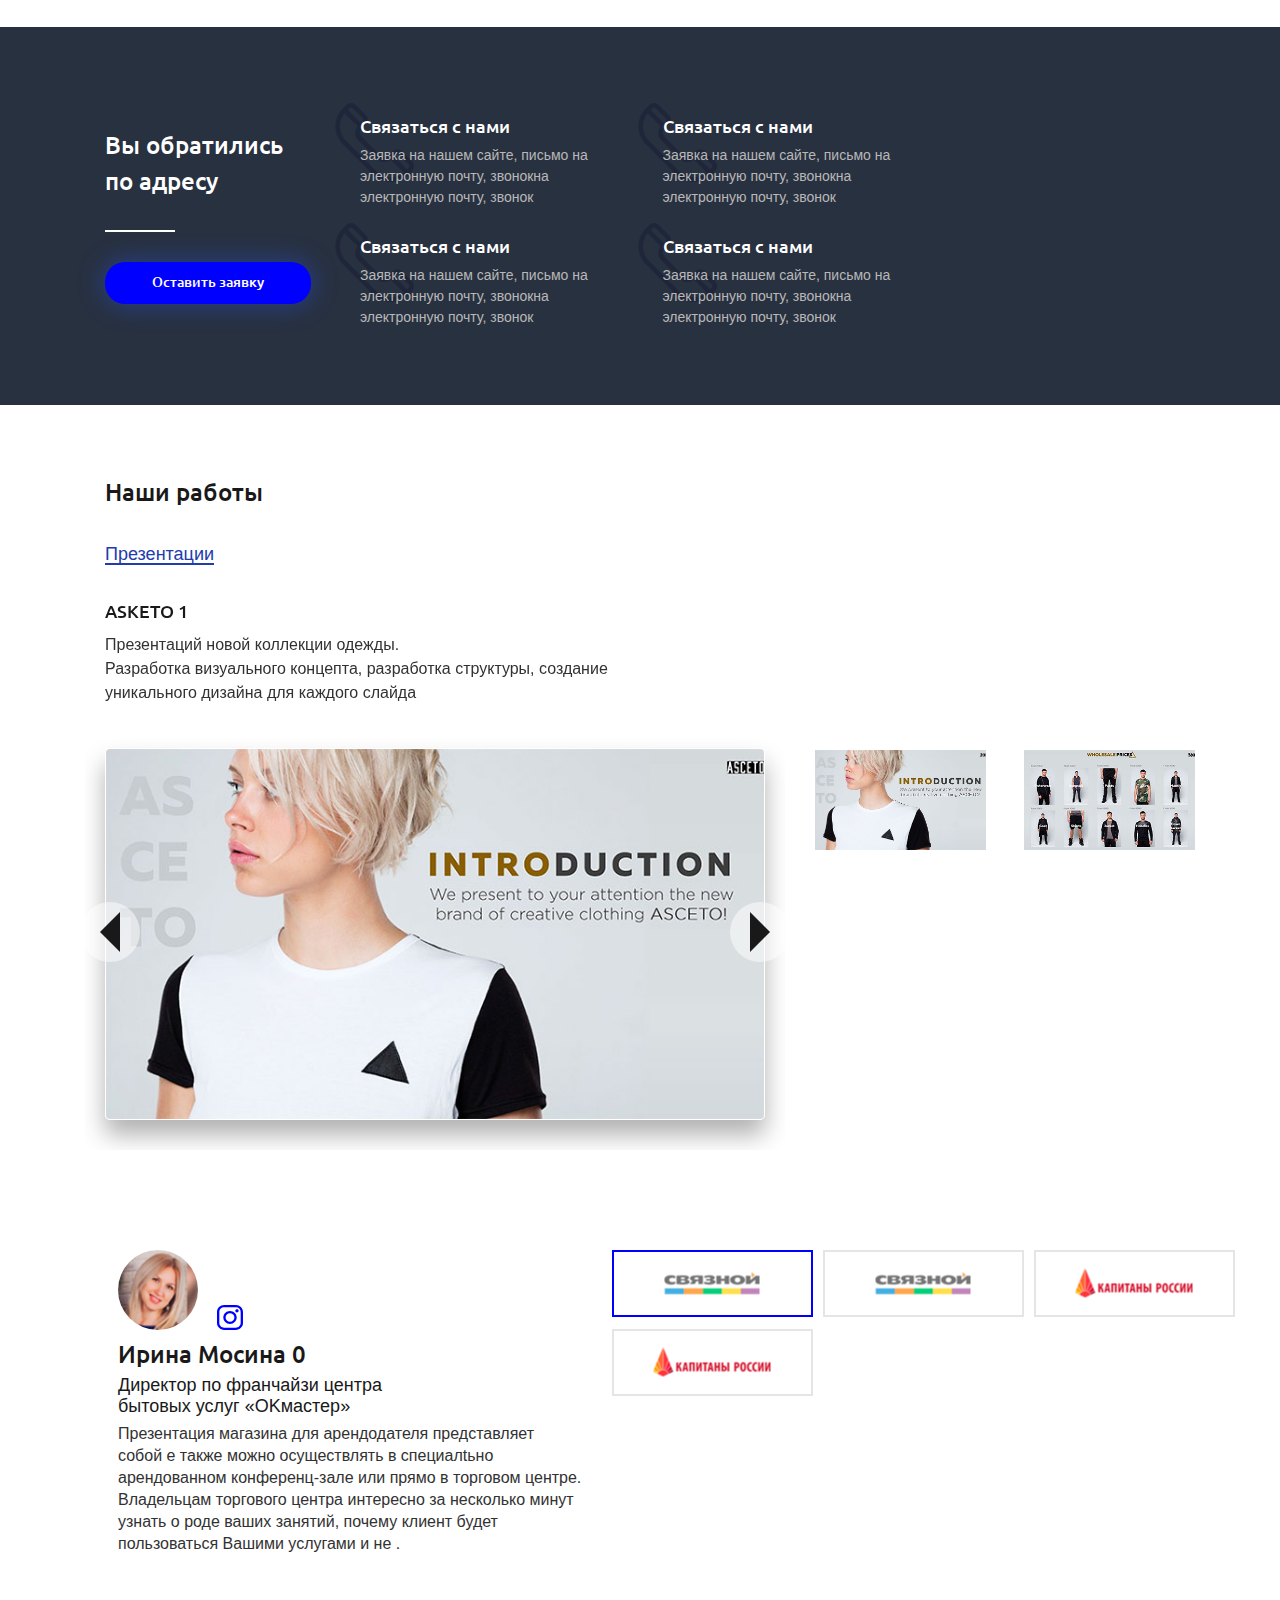
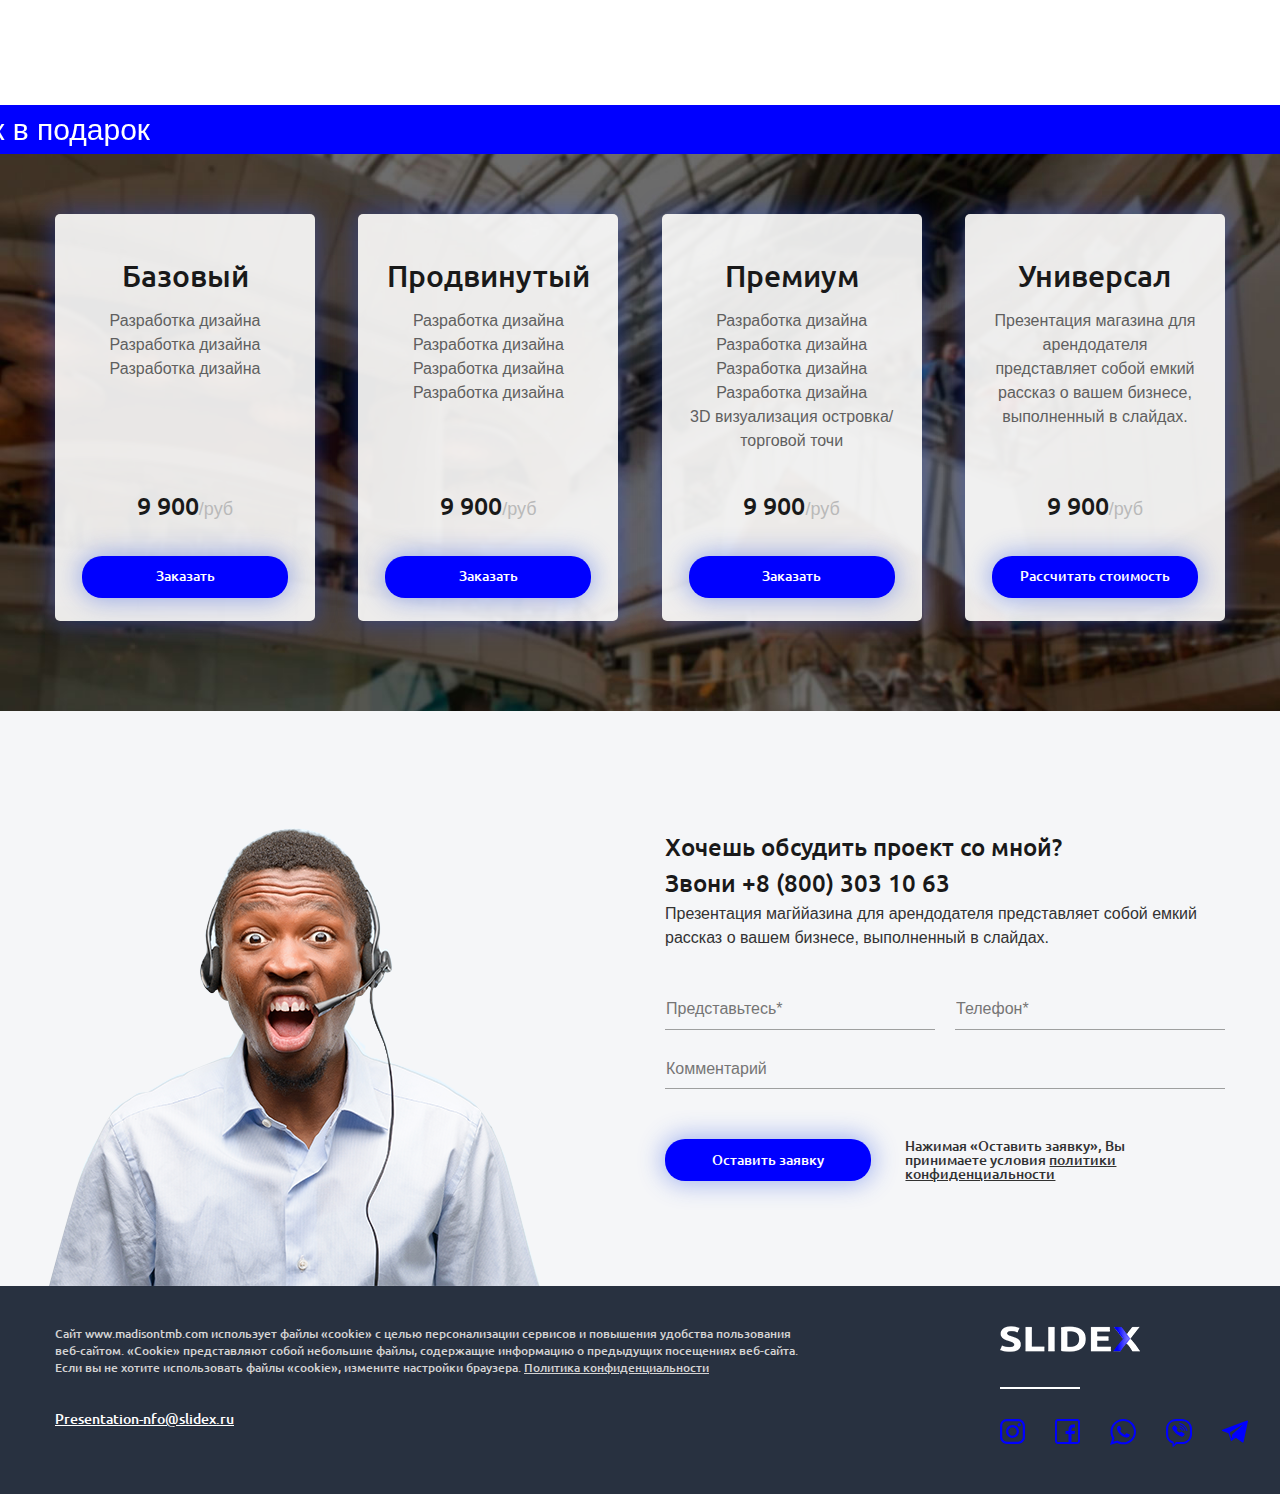
==== commit d3eb1ae7: "Исправил отступы в секции с шагами + уменьшил иконки" ====
--- a/front-page.html
+++ b/front-page.html
@@ -166,9 +166,6 @@
 					<li class="categories__item">
 						<a href="#presents" class="link link--active" data-cat="0">Презентации</a>
 					</li>
-					<li class="categories__item">
-						<a href="#illus" class="link" data-cat="1">Иллюстрации</a>
-					</li>
 				</ul>
 				<div class="examples__tabs-content">
 					<div class="examples__list examples__list--active" id="presents" data-cat="0">
@@ -207,45 +204,7 @@
 								</div>
 							</div>
 						</div>
-					</div>
-					<div class="examples__list" id="illus" data-cat="1">
-						<div class="examples__projects">
-							<div class="examples__item project">
-								<h3 class="project__headline headline">ASKETO 3</h3>
-								<p class="project__descr">Презентаций новой коллекции одежды. <br>
-								Разработка визуального концепта, разработка структуры, создание уникального дизайна для каждого слайда</p>
-								<div class="project__preview">
-									<div class="project__preview-wrapper">
-										<a href="#suck" title="Подробнее об этом проекте">
-											<img src="img/project_pict_2.jpg" alt="">
-										</a>
-									</div>
-								</div>
-							</div>
-							<div class="examples__item project">
-								<h3 class="project__headline headline">ASKETO 4</h3>
-								<p class="project__descr">Lorem ipsum dolor sit amet, consectetur adipisicing elit. Qui aspernatur tempora, impedit, quaerat esse enim dolore. Fugit ipsam, consequatur dolores!</p>
-								<div class="project__preview">
-									<div class="project__preview-wrapper">
-										<a href="#" title="Подробнее об этом проекте">
-											<img src="img/Нига.png" alt="">
-										</a>
-									</div>
-								</div>
-							</div>
-						</div>
-						<div class="examples__previews previews">
-							<div class="previews__list">
-								<div class="previews__item">
-									<img src="img/project_pict_2.jpg" alt="" data-index="0">
-								</div>
-								<div class="previews__item">
-									<img src="img/Нига.png" alt="" data-index="1">
-								</div>
-								</div>
-							</div>
-						</div>
-					</div>					
+					</div>				
 				</div>
 
 				<a href="#" class="examples__more btn btn--size-lg btn--theme-action">Посмотреть работу</a>
--- a/css/style.css
+++ b/css/style.css
@@ -207,11 +207,15 @@
 /* Block - link */
 /* Свойства специфичные для определенных страниц */
 .page-projects {
-  padding-top: 280px;
+  padding-top: 240px;
 }
 .page-projects .content img {
   width: 100%;
   height: auto;
+  margin: 0 0 5px;
+}
+.page-projects .content img:last-child {
+  margin: 0;
 }
 .page-projects .content p {
   margin: 0;
@@ -230,15 +234,18 @@
   right: 0;
   width: 100%;
 }
-.page-header--theme-sticky {
+.page-header--theme-sticky .page-header__sticky-wrapper {
   position: fixed;
-}
-.page-header--theme-sticky .page-header__sticky-wrapper {
-  position: relative;
+  width: 100vw;
   -webkit-box-shadow: 5px 9px 17.64px 0.36px rgba(0, 0, 0, 0.29);
           box-shadow: 5px 9px 17.64px 0.36px rgba(0, 0, 0, 0.29);
   background: #2d13df;
   z-index: 10;
+}
+.page-header--theme-sticky .page-header__nav {
+  position: absolute;
+  top: 80px;
+  width: 100%;
 }
 .page-header__wrapper {
   max-width: 1200px;
@@ -275,7 +282,7 @@
 }
 .main-block__wrapper {
   max-width: 1000px;
-  padding: 0 15px 130px;
+  padding: 0 15px 90px;
   margin: 190px auto 0;
 }
 .main-block__headline {
@@ -338,12 +345,12 @@
 .nav__arrow--prev .link {
   padding-left: 50px;
   padding-right: 20px;
-  background-image: url(../img/project_arrow_prev.png);
+  background-image: url(../img/arrow_prev.png);
 }
 .nav__arrow--next .link {
   padding-right: 50px;
   padding-left: 20px;
-  background-image: url(../img/project_arrow_next.png);
+  background-image: url(../img/arrow_next.png);
   background-position-x: right;
 }
 /* Block - categories */
@@ -375,7 +382,7 @@
   text-transform: uppercase;
   font-family: "Open Sans", Arial, sans-serif;
   font-weight: 300;
-  letter-spacing: .85em;
+  letter-spacing: 20.8px;
 }
 /* Block - phone */
 .phone {
@@ -1492,7 +1499,7 @@
 }
 /* Block - content */
 .content {
-  padding: 0 25px 120px;
+  padding: 0 25px 80px;
 }
 .content__wrapper {
   max-width: 920px;
--- a/css/media.css
+++ b/css/media.css
@@ -120,7 +120,9 @@
     padding-top: 0;
   }
   /* Block - page-header */
-  .page-header--theme-sticky {
+  .page-header--theme-sticky,
+  .page-header--theme-sticky .page-header__sticky-wrapper,
+  .page-header--theme-sticky .page-header__nav {
     position: static;
   }
   .page-header--hidden .page-header__nav {
@@ -407,15 +409,14 @@
   }
   /* Block - page-header */
   .main-block {
-    padding-bottom: 60px;
-    text-align: center;
-    background: -webkit-gradient(linear, left bottom, left top, from(#000), color-stop(30%, #000), color-stop(40%, transparent), to(transparent)), url(../img/header_bg.png);
-    background: -webkit-linear-gradient(bottom, #000 0%, #000 30%, transparent 40%, transparent 100%), url(../img/header_bg.png);
-    background: -o-linear-gradient(bottom, #000 0%, #000 30%, transparent 40%, transparent 100%), url(../img/header_bg.png);
-    background: linear-gradient(to top, #000 0%, #000 30%, transparent 40%, transparent 100%), url(../img/header_bg.png);
+    padding-bottom: 0;
+    text-align: center;
+  }
+  .main-block__wrapper {
+    margin-top: 130px;
   }
   .main-block__headline {
-    line-height: 1;
+    line-height: 1.3;
     font-size: 25px;
   }
   .main-block__descr {
@@ -438,6 +439,9 @@
   .logo {
     font-size: 7.2px;
   }
+  .logo__descr {
+    letter-spacing: 22.3px;
+  }
   /* Block - facts */
   .facts {
     padding: 30px 0;
@@ -474,7 +478,9 @@
   }
   .steps__item {
     width: 100%;
-    margin-left: 30px;
+    margin-left: 15px;
+    margin-bottom: 15px;
+    background-size: 70px;
   }
   .steps__item-headline {
     font-weight: 400;
@@ -618,6 +624,16 @@
   .project__arrow {
     bottom: 30%;
   }
+  /* Для определенных страниц */
+  .page-index .page-header {
+    top: 30px;
+  }
+  .page-index .page-header__wrapper {
+    -webkit-box-pack: center;
+        -ms-flex-pack: center;
+            justify-content: center;
+    padding-top: 0;
+  }
 }
 @media screen and (max-width: 450px) {
   /* Block - examples */
@@ -668,7 +684,8 @@
   }
   /* Block - content */
   .content {
-    padding-top: 30px;
+    padding-top: 50px;
+    padding-bottom: 60px;
   }
   /* Block - examples */
   .examples__headline {
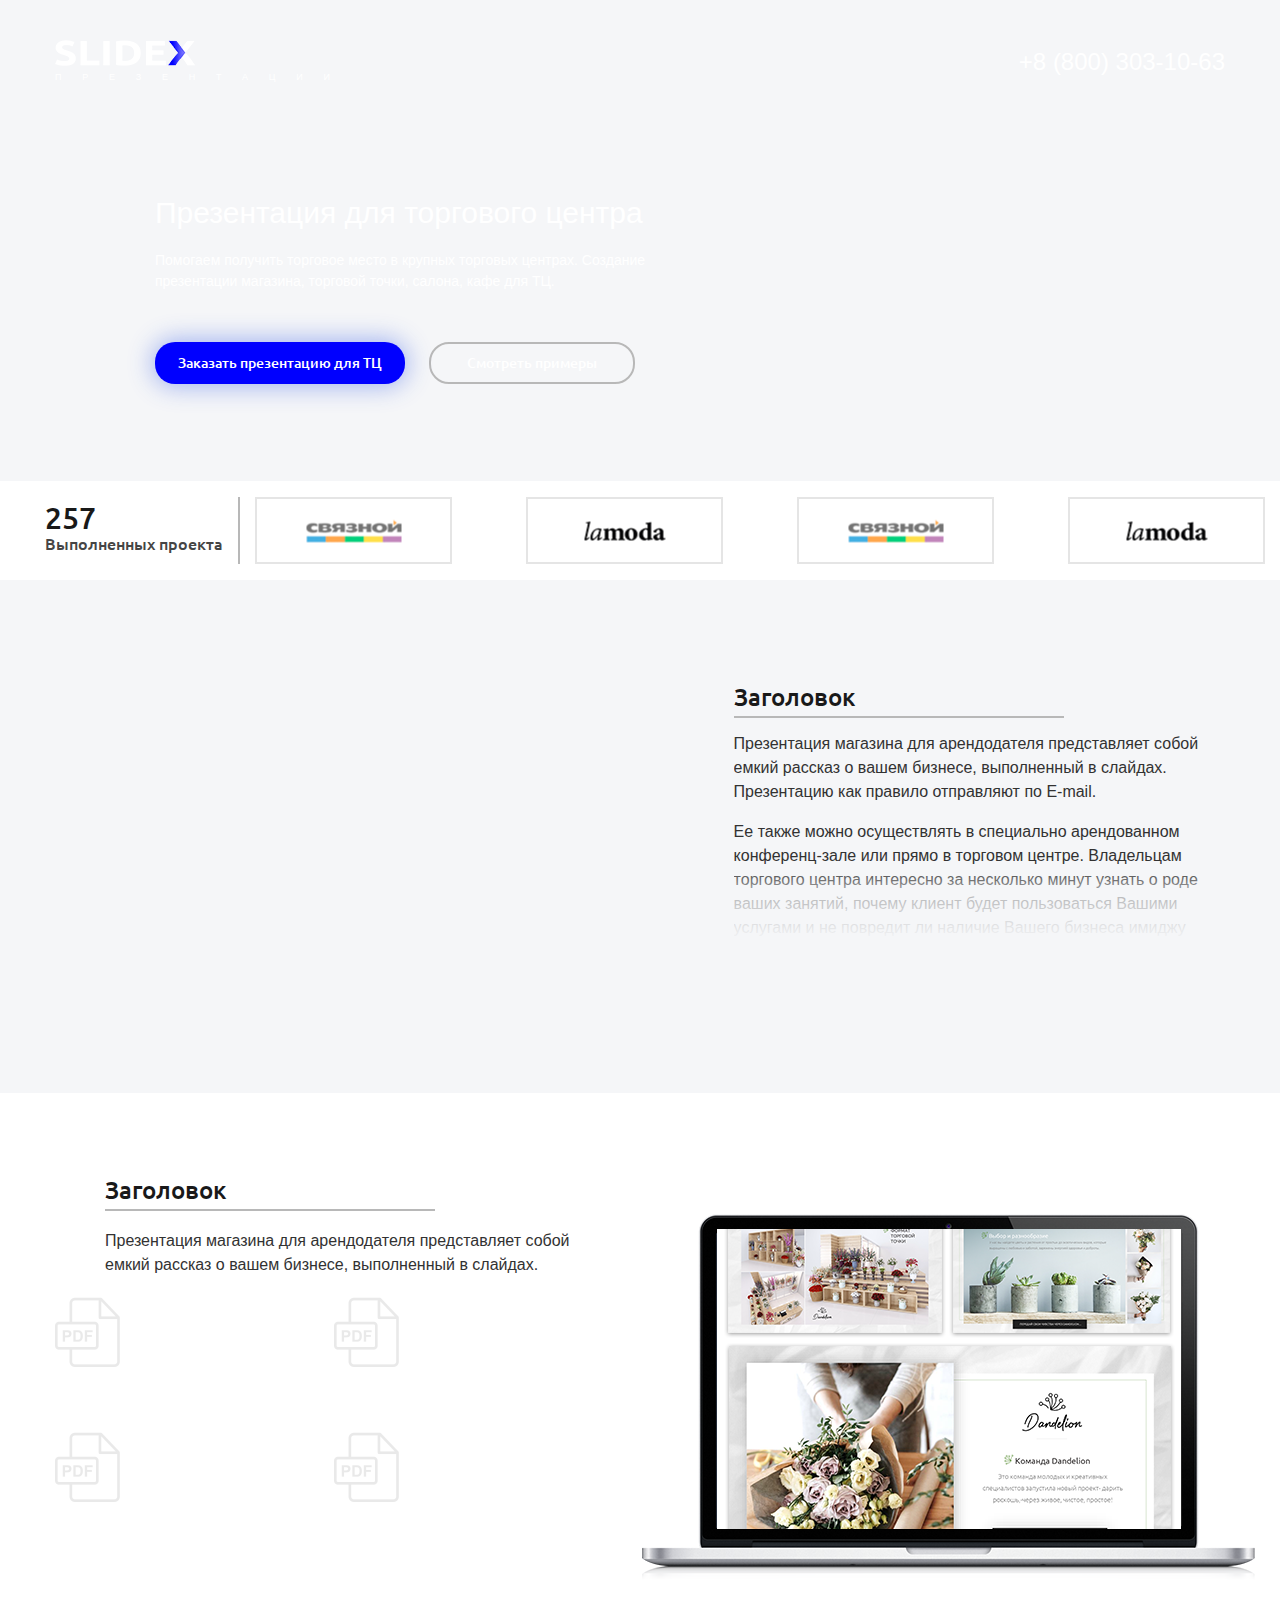
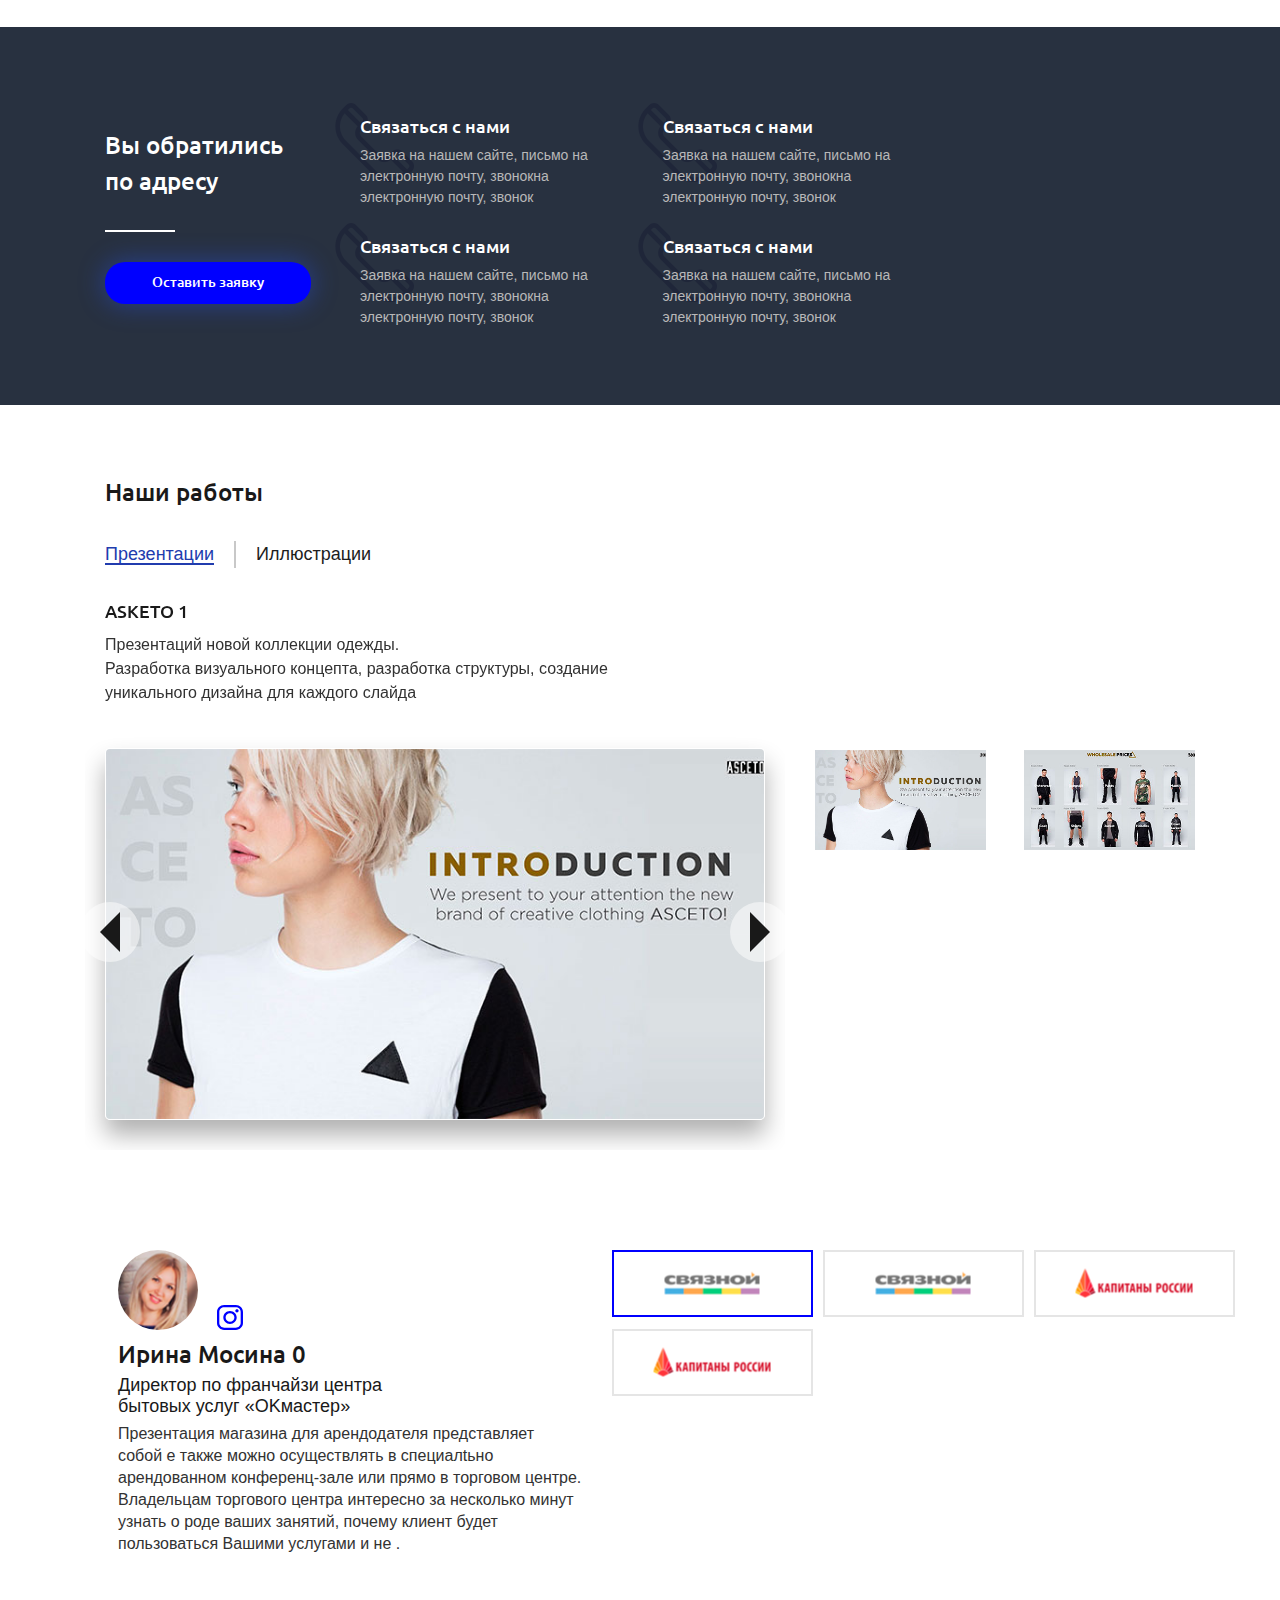
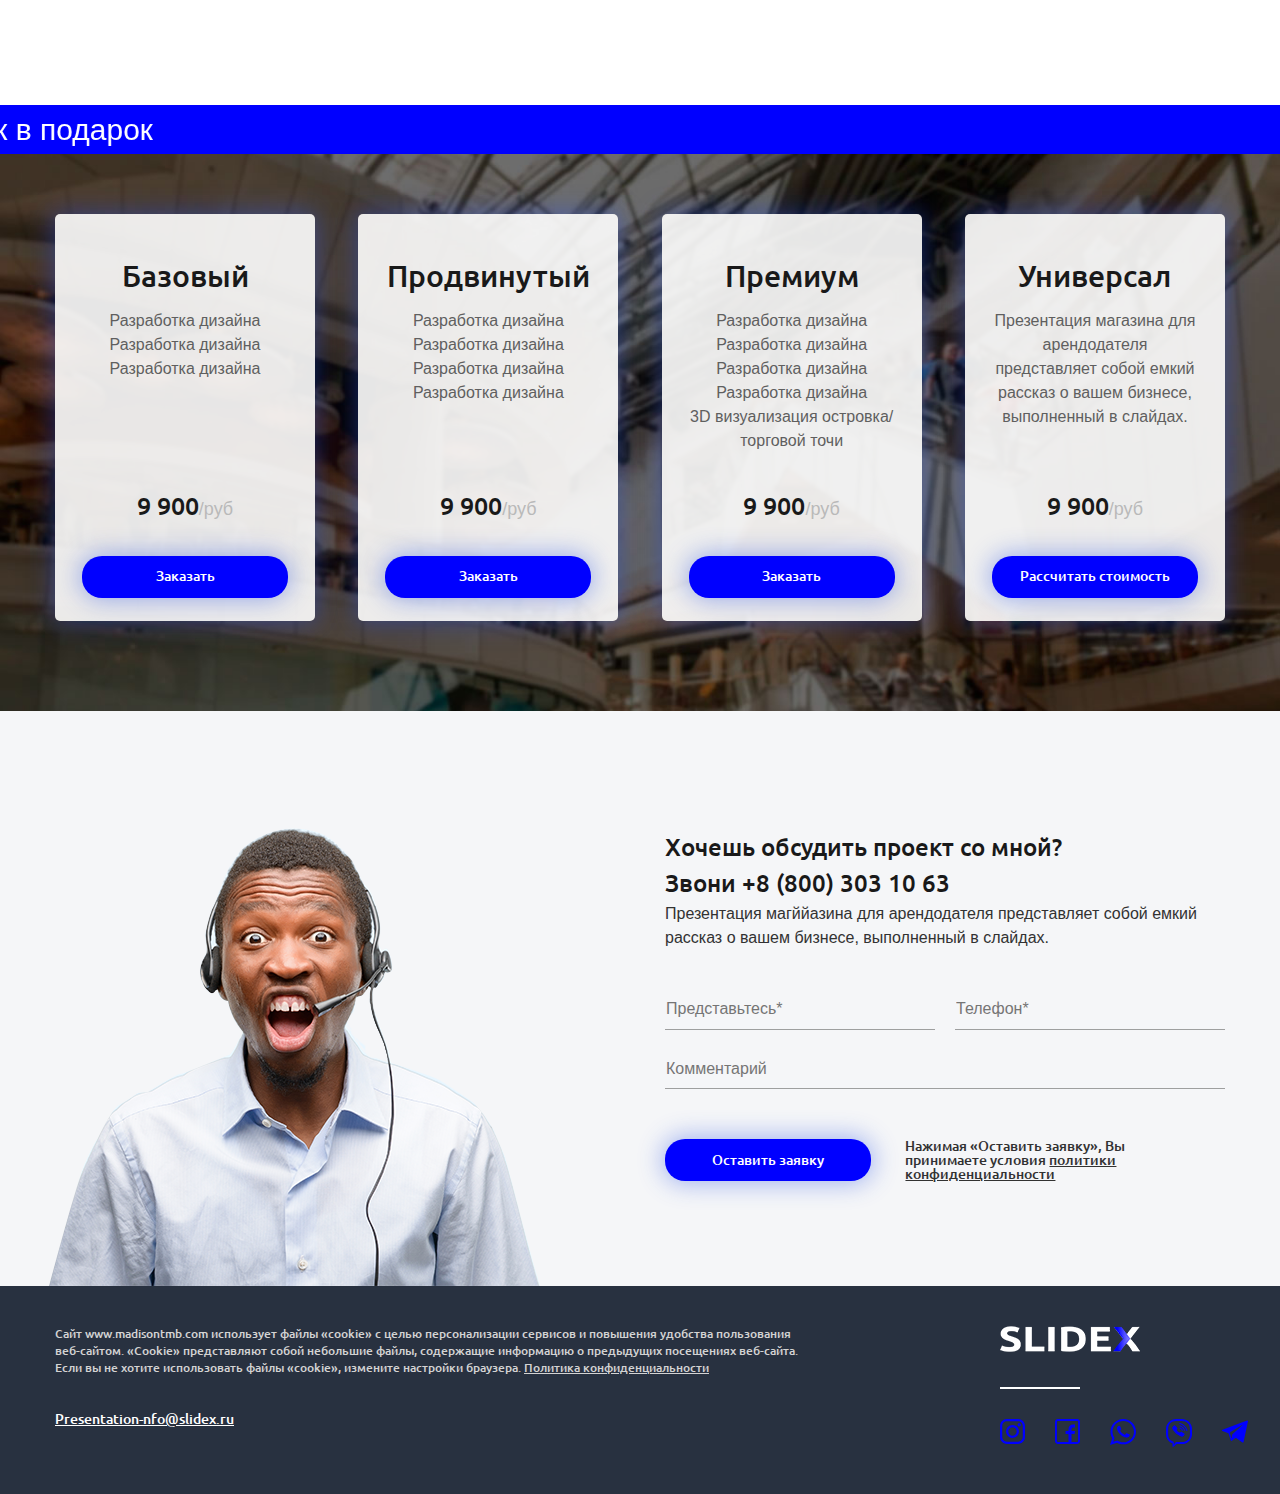
==== commit f858ad68: "Описание проекта с заголовком для страниц проекта" ====
--- a/front-page.html
+++ b/front-page.html
@@ -166,6 +166,9 @@
 					<li class="categories__item">
 						<a href="#presents" class="link link--active" data-cat="0">Презентации</a>
 					</li>
+					<li class="categories__item">
+						<a href="#illus" class="link" data-cat="1">Иллюстрации</a>
+					</li>
 				</ul>
 				<div class="examples__tabs-content">
 					<div class="examples__list examples__list--active" id="presents" data-cat="0">
@@ -183,6 +186,44 @@
 								</div>
 							</div>
 							<div class="examples__item project">
+								<h3 class="project__headline headline">ASKETO 2 ASKETO 2 ASKETO 2ASKETO 2</h3>
+								<p class="project__descr">Lorem ipsum dolor sit amet, consectetur adipisicing elit. Qui aspernatur tempora, impedit, quaerat esse enim dolore. Fugit ipsam, consequatur dolores!</p>
+								<div class="project__preview">
+									<div class="project__preview-wrapper">
+										<a href="#" title="Подробнее об этом проекте">
+											<img src="img/project_pict_2.jpg" alt="">
+										</a>
+									</div>
+								</div>
+							</div>
+						</div>
+						<div class="examples__previews previews">
+							<div class="previews__list">
+								<div class="previews__item">
+									<img src="img/project_pict_1.jpg" alt="" data-index="0">
+								</div>
+								<div class="previews__item">
+									<img src="img/project_pict_2.jpg" alt="" data-index="1">
+								</div>
+							</div>
+						</div>
+						<a href="#" class="examples__more btn btn--size-lg btn--theme-action">Посмотреть работу</a>
+					</div>	
+					<div class="examples__list" id="illus" data-cat="1">
+						<div class="examples__projects">
+							<div class="examples__item project">
+								<h3 class="project__headline headline">ASKETO 1</h3>
+								<p class="project__descr">Презентаций новой коллекции одежды. <br>
+								Разработка визуального концепта, разработка структуры, создание уникального дизайна для каждого слайда</p>
+								<div class="project__preview">
+									<div class="project__preview-wrapper">
+										<a href="#find_me" title="Подробнее об этом проекте">
+											<img src="img/project_pict_1.jpg" alt="">
+										</a>
+									</div>
+								</div>
+							</div>
+							<div class="examples__item project">
 								<h3 class="project__headline headline">ASKETO 2</h3>
 								<p class="project__descr">Lorem ipsum dolor sit amet, consectetur adipisicing elit. Qui aspernatur tempora, impedit, quaerat esse enim dolore. Fugit ipsam, consequatur dolores!</p>
 								<div class="project__preview">
@@ -204,10 +245,9 @@
 								</div>
 							</div>
 						</div>
+						<a href="#" class="examples__more btn btn--size-lg btn--theme-action">Посмотреть работу</a>
 					</div>				
 				</div>
-
-				<a href="#" class="examples__more btn btn--size-lg btn--theme-action">Посмотреть работу</a>
 			</div>
 		</section>
 		<section class="reviews">
--- a/css/style.css
+++ b/css/style.css
@@ -3,7 +3,7 @@
           box-sizing: border-box;
 }
 html {
-  -webkit-text-size-adjust: 100%;
+  -webkit-text-size-adjust: none;
   -webkit-tap-highlight-color: transparent;
   -webkit-font-smoothing: antialiased;
 }
@@ -14,6 +14,8 @@
   position: relative;
   padding: 0;
   margin: 0;
+  width: 100%;
+  width: 100vw;
   font-family: "Ubuntu", "Open Sans", Arial, sans-serif;
   font-size: 16px;
   font-weight: 400;
@@ -22,6 +24,7 @@
   line-height: 1.5;
   word-wrap: break-word;
   background: #f5f6f8;
+  overflow-x: hidden;
 }
 .visually-hidden {
   position: absolute;
@@ -207,7 +210,7 @@
 /* Block - link */
 /* Свойства специфичные для определенных страниц */
 .page-projects {
-  padding-top: 240px;
+  padding-top: 170px;
 }
 .page-projects .content img {
   width: 100%;
@@ -220,7 +223,7 @@
 .page-projects .content p {
   margin: 0;
 }
-.page-projects .content__wrapper {
+.page-projects .content__media {
   line-height: 0;
 }
 .page-index .page-header__wrapper {
@@ -469,6 +472,7 @@
       -ms-transform: translate(-50%, -50%);
           transform: translate(-50%, -50%);
   max-width: 100%;
+  height: auto;
 }
 /* Block - about */
 .about {
@@ -489,6 +493,7 @@
 }
 .about__photos img {
   max-width: 100%;
+  height: auto;
 }
 .about__photo {
   -webkit-transform: translate(-800px, -300px);
@@ -592,6 +597,7 @@
 }
 .facts__desktop img {
   max-width: 100%;
+  height: auto;
 }
 .facts__content {
   -webkit-box-flex: 1;
@@ -803,6 +809,7 @@
   margin: 0 auto;
 }
 .prices__list {
+  position: relative;
   padding: 0;
   margin: 0;
   display: -webkit-box;
@@ -1287,6 +1294,7 @@
 }
 .reviews__avatar img {
   max-width: 80px;
+  height: auto;
   position: absolute;
   top: 50%;
   left: 50%;
@@ -1501,9 +1509,21 @@
 .content {
   padding: 0 25px 80px;
 }
-.content__wrapper {
+.content--project {
+  text-align: center;
+}
+.content__text {
+  margin-bottom: 30px;
+}
+.content__inner {
   max-width: 920px;
   margin: 0 auto;
-  -webkit-box-shadow: 9px 15px 24px 0px rgba(0, 0, 0, 0.17);
-          box-shadow: 9px 15px 24px 0px rgba(0, 0, 0, 0.17);
-}
+}
+.content__media {
+  -webkit-box-shadow: 0px 15px 24px 0px rgba(0, 0, 0, 0.31);
+          box-shadow: 0px 15px 24px 0px rgba(0, 0, 0, 0.31);
+}
+/* For Iphone */
+.headline .nowrap {
+  color: #191919;
+}
--- a/css/media.css
+++ b/css/media.css
@@ -264,7 +264,7 @@
     margin: 10px 0;
   }
   /* Block - content */
-  .content__wrapper {
+  .content__media {
     -webkit-box-shadow: 9px 15px 24px 0px rgba(0, 0, 0, 0.17);
             box-shadow: 9px 15px 24px 0px rgba(0, 0, 0, 0.17);
   }
@@ -309,9 +309,6 @@
     width: 60%;
   }
   /* Block - steps */
-  .steps__call-to-action {
-    max-width: 150px;
-  }
   .steps__headline {
     font-size: 20px;
   }
@@ -448,7 +445,9 @@
   }
   .facts__item {
     width: 100%;
-    background-position: left bottom;
+    padding-left: 55px;
+    background-position: 0 30px;
+    background-size: 65px;
   }
   .facts__item-headline {
     font-weight: 700;
@@ -457,11 +456,7 @@
     padding-left: 0;
   }
   .facts__desktop {
-    right: -10%;
-  }
-  .facts__desktop img {
-    width: 140%;
-    max-width: 200%;
+    position: static;
   }
   .facts__headline:after {
     display: none;
@@ -476,11 +471,16 @@
   .steps__notification {
     width: 100%;
   }
+  .steps__items {
+    margin: 0 -15px;
+  }
   .steps__item {
     width: 100%;
-    margin-left: 15px;
+    padding-left: 60px;
+    margin-left: 5px;
     margin-bottom: 15px;
     background-size: 70px;
+    background-position: 25px 15px;
   }
   .steps__item-headline {
     font-weight: 400;
@@ -621,8 +621,77 @@
     width: 45%;
   }
   /* Block - project */
+  .project__descr {
+    display: none;
+  }
+  .project__headline {
+    height: 70px;
+  }
+  .project__descr {
+    padding: 0 20px;
+    height: 100px;
+  }
+  .project__descr br {
+    display: none;
+  }
+  .project__preview {
+    -webkit-box-shadow: 0px 4px 5px 0px rgba(0, 0, 0, 0.31);
+            box-shadow: 0px 4px 5px 0px rgba(0, 0, 0, 0.31);
+  }
   .project__arrow {
-    bottom: 30%;
+    width: 25px;
+    height: 25px;
+    bottom: 112px;
+  }
+  .project__arrow--next {
+    right: 5px;
+  }
+  .project__arrow--prev {
+    left: 5px;
+  }
+  .project__arrow:after {
+    border-width: 8px;
+  }
+  /* Block - examples */
+  .examples__previews {
+    display: none;
+  }
+  .examples__list {
+    position: relative;
+    visibility: visible;
+    opacity: 1;
+    z-index: 20;
+    margin-bottom: 30px;
+  }
+  .examples__headline {
+    padding-left: 0;
+    text-align: center;
+    font-size: 24px;
+  }
+  .examples__item {
+    padding: 0 0 30px;
+    text-align: center;
+  }
+  .examples__cats {
+    -webkit-box-ordinal-group: 3;
+        -ms-flex-order: 2;
+            order: 2;
+    display: none;
+  }
+  .examples__more {
+    -webkit-box-ordinal-group: 4;
+        -ms-flex-order: 3;
+            order: 3;
+    display: block;
+  }
+  .examples__cats .categories__item {
+    text-align: center;
+  }
+  .examples__cats .link--active {
+    color: #1d1d1d;
+  }
+  .examples__cats .link--active:after {
+    display: none;
   }
   /* Для определенных страниц */
   .page-index .page-header {
@@ -684,66 +753,8 @@
   }
   /* Block - content */
   .content {
-    padding-top: 50px;
+    padding-top: 30px;
     padding-bottom: 60px;
-  }
-  /* Block - examples */
-  .examples__headline {
-    padding-left: 0;
-    text-align: center;
-    font-size: 24px;
-  }
-  .examples__previews {
-    display: none;
-  }
-  .examples__item {
-    padding: 0 0 30px;
-    text-align: center;
-  }
-  .examples__cats {
-    -webkit-box-ordinal-group: 3;
-        -ms-flex-order: 2;
-            order: 2;
-  }
-  .examples__more {
-    -webkit-box-ordinal-group: 4;
-        -ms-flex-order: 3;
-            order: 3;
-    display: block;
-  }
-  .examples__cats .categories__item {
-    text-align: center;
-  }
-  .examples__cats .link--active {
-    color: #1d1d1d;
-  }
-  .examples__cats .link--active:after {
-    display: none;
-  }
-  /* Block - project */
-  .project__descr {
-    padding: 0 20px;
-    height: 100px;
-  }
-  .project__descr br {
-    display: none;
-  }
-  .project__preview {
-    -webkit-box-shadow: 0px 4px 5px 0px rgba(0, 0, 0, 0.31);
-            box-shadow: 0px 4px 5px 0px rgba(0, 0, 0, 0.31);
-  }
-  .project__arrow {
-    width: 25px;
-    height: 25px;
-  }
-  .project__arrow--next {
-    right: 5px;
-  }
-  .project__arrow--prev {
-    left: 5px;
-  }
-  .project__arrow:after {
-    border-width: 8px;
   }
 }
 @media screen and (max-width: 340px) {
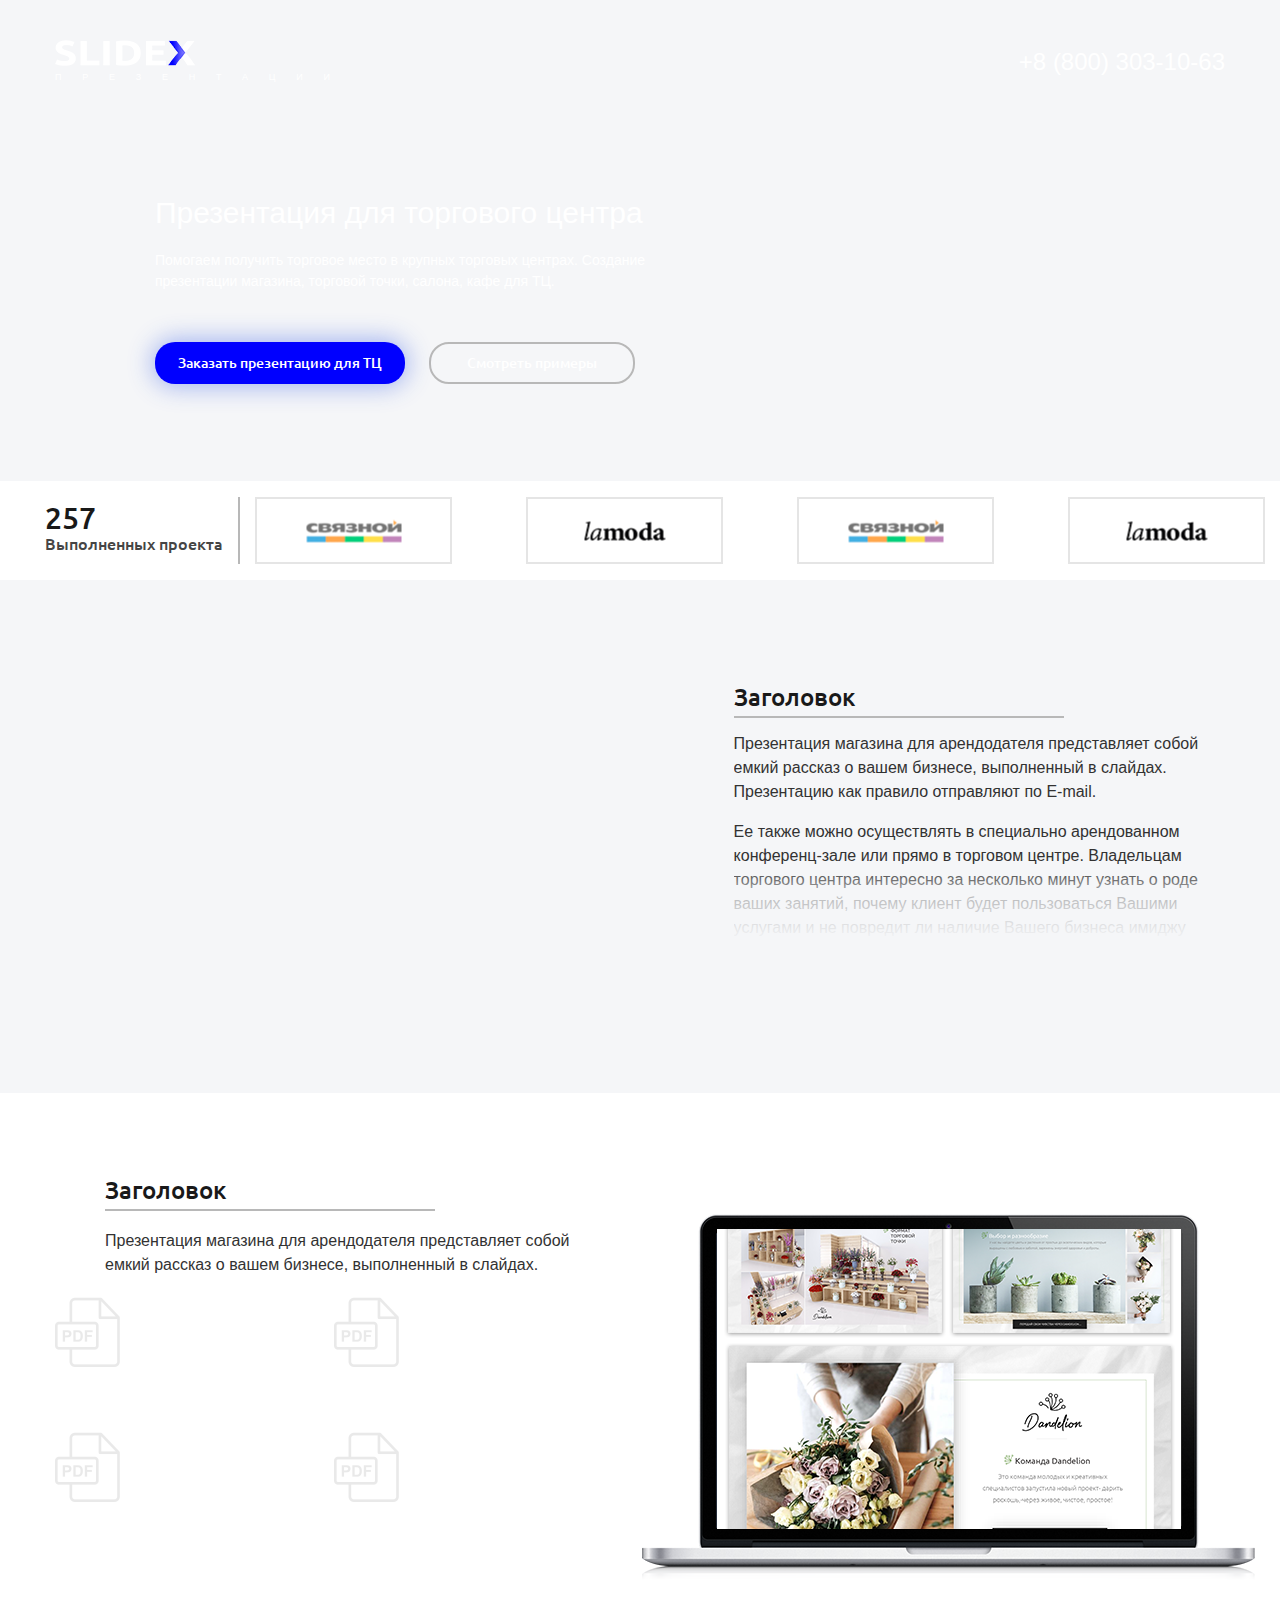
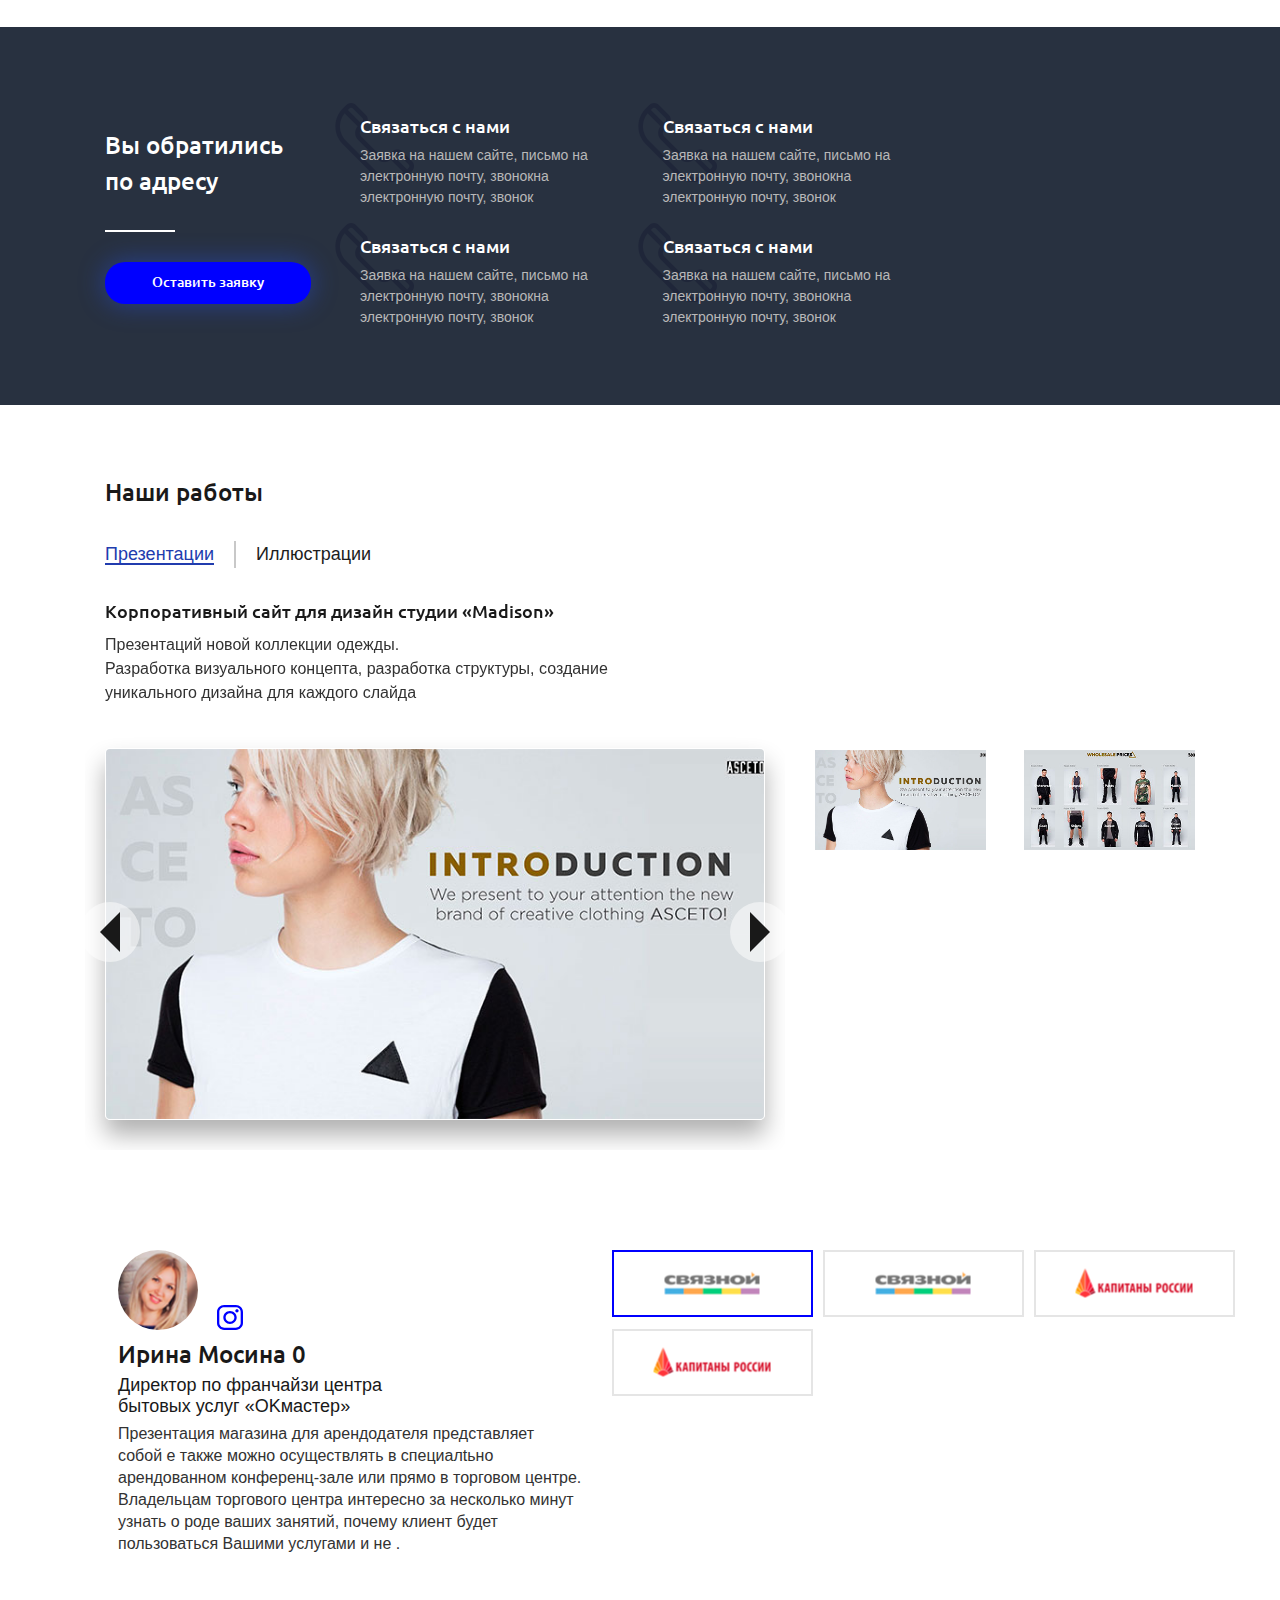
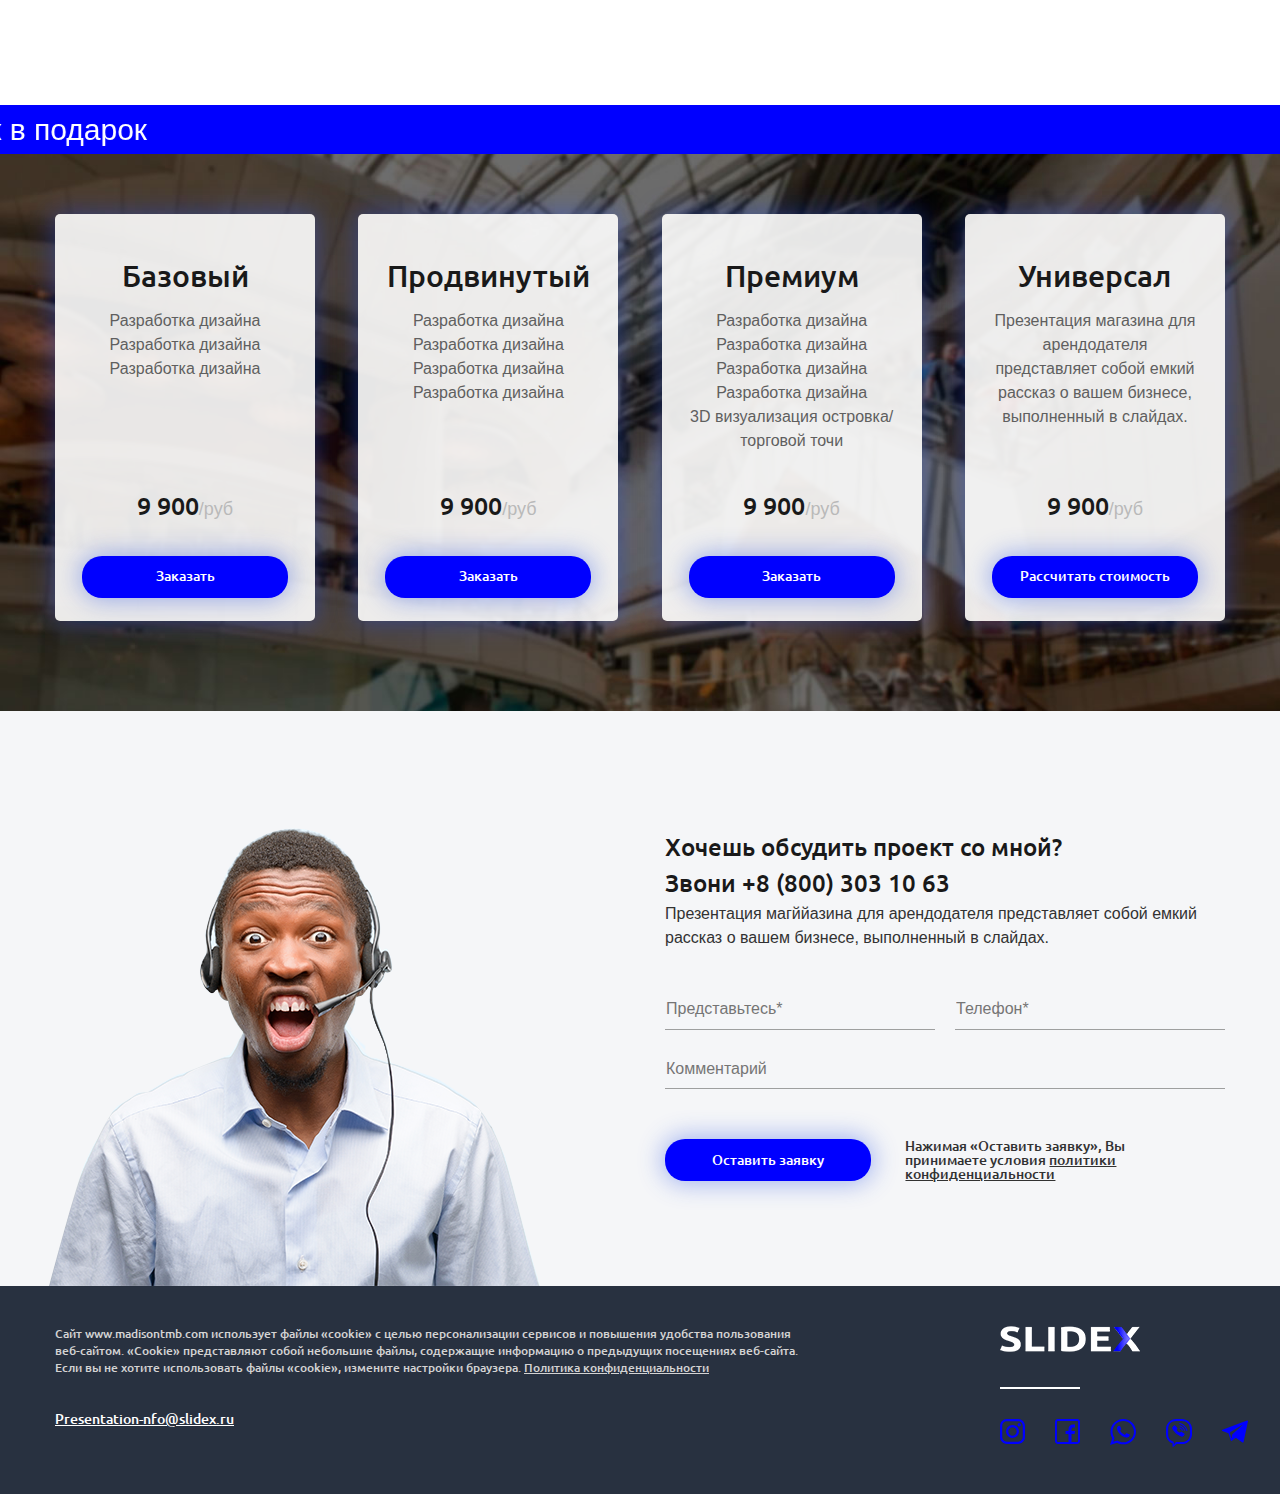
==== commit b9a00f72: "Добавил возможность добавления <br> в заголовке работы для мобилок" ====
--- a/front-page.html
+++ b/front-page.html
@@ -152,7 +152,7 @@
 					</li>
 				</ul>
 				<div class="steps__notification">
-					<p class="steps__notification-text">Заявка на нашем сайте, письмо на электронную почту, звонок</p>
+					<p class="steps__notification-text">Заявка на<br> нашем сайте, письмо на электронную почту, звонок</p>
 					<hr>
 					<p class="steps__notification-text">Заявка на нашем сайте, письмо на электронную почту, звонок</p>
 				</div>
@@ -174,7 +174,7 @@
 					<div class="examples__list examples__list--active" id="presents" data-cat="0">
 						<div class="examples__projects">
 							<div class="examples__item project">
-								<h3 class="project__headline headline">ASKETO 1</h3>
+								<h3 class="project__headline headline">Корпоративный сайт для дизайн студии<br> «Madison»</h3>
 								<p class="project__descr">Презентаций новой коллекции одежды. <br>
 								Разработка визуального концепта, разработка структуры, создание уникального дизайна для каждого слайда</p>
 								<div class="project__preview">
@@ -524,6 +524,7 @@
 	</div>
 	<script src="js/jquery.min.js"></script>
 	<script src="js/slick.min.js"></script>
+	<script src="js/common.js"></script>
 	<script src="js/main.js"></script>
 </body>
 </html>--- a/css/style.css
+++ b/css/style.css
@@ -316,18 +316,21 @@
   display: flex;
   -ms-flex-wrap: wrap;
       flex-wrap: wrap;
-  -webkit-box-pack: justify;
-      -ms-flex-pack: justify;
-          justify-content: space-between;
+  -ms-flex-pack: distribute;
+      justify-content: space-around;
   list-style: none;
 }
 .nav__item,
 .nav__arrow {
   padding: 30px 0;
 }
-.nav__item--middle {
-  border-right: 2px solid #dfdfdf;
-  border-left: 2px solid #dfdfdf;
+.nav__arrow {
+  position: fixed;
+  top: 50vh;
+  left: 0;
+  -webkit-transform: translate(0, -50%);
+      -ms-transform: translate(0, -50%);
+          transform: translate(0, -50%);
 }
 .nav__arrow .link {
   background-repeat: no-repeat;
@@ -782,6 +785,9 @@
 }
 .steps__notification p {
   margin: 0;
+}
+.steps__notification-text br {
+  display: none;
 }
 /* Block - prices */
 .prices {
@@ -1189,20 +1195,10 @@
           transform: translateX(-50%);
   height: 100%;
 }
-/* Block - project */
-.project__headline {
-  margin: 0;
-  font-size: 18px;
-}
-.project__descr {
-  max-width: 510px;
-  margin: 8px 0 35px;
-  height: 80px;
-  overflow: hidden;
-}
-.project__arrow {
-  position: absolute;
-  bottom: 34%;
+/* Block - arrow */
+.arrow {
+  position: relative;
+  display: inline-block;
   width: 60px;
   height: 60px;
   background: rgba(255, 255, 255, 0.5);
@@ -1211,10 +1207,7 @@
   z-index: 10;
   outline: none;
 }
-.project__arrow:hover {
-  cursor: pointer;
-}
-.project__arrow:after {
+.arrow:after {
   position: absolute;
   top: 50%;
   -webkit-transform: translateY(-50%);
@@ -1224,19 +1217,40 @@
   content: "";
   border: 20px solid transparent;
 }
+.arrow--prev:after {
+  left: 0;
+  border-right: 20px solid #191919;
+}
+.arrow--next:after {
+  right: 0;
+  border-left: 20px solid #191919;
+}
+/* Block - project */
+.project__headline {
+  margin: 0;
+  font-size: 18px;
+}
+.project__headline br {
+  display: none;
+}
+.project__descr {
+  max-width: 510px;
+  margin: 8px 0 35px;
+  height: 80px;
+  overflow: hidden;
+}
+.project__arrow {
+  position: absolute;
+  bottom: 34%;
+}
+.project__arrow:hover {
+  cursor: pointer;
+}
 .project__arrow--prev {
   left: -5px;
 }
-.project__arrow--prev:after {
-  left: 0;
-  border-right: 20px solid #191919;
-}
 .project__arrow--next {
   right: -5px;
-}
-.project__arrow--next:after {
-  right: 0;
-  border-left: 20px solid #191919;
 }
 .project__preview {
   border: 1px solid #fff;
@@ -1511,6 +1525,10 @@
 }
 .content--project {
   text-align: center;
+  overflow: hidden;
+}
+.content h1 {
+  margin-bottom: 5px;
 }
 .content__text {
   margin-bottom: 30px;
@@ -1523,6 +1541,25 @@
   -webkit-box-shadow: 0px 15px 24px 0px rgba(0, 0, 0, 0.31);
           box-shadow: 0px 15px 24px 0px rgba(0, 0, 0, 0.31);
 }
+/* Block - page-nav */
+.page-nav {
+  position: fixed;
+  top: 50vh;
+  -webkit-transform: translate(0, -50%);
+      -ms-transform: translate(0, -50%);
+          transform: translate(0, -50%);
+  -webkit-transition: -webkit-transform .4s;
+  transition: -webkit-transform .4s;
+  -o-transition: transform .4s;
+  transition: transform .4s;
+  transition: transform .4s, -webkit-transform .4s;
+}
+.page-nav--prev {
+  left: 5%;
+}
+.page-nav--next {
+  right: 5%;
+}
 /* For Iphone */
 .headline .nowrap {
   color: #191919;
--- a/css/media.css
+++ b/css/media.css
@@ -417,6 +417,8 @@
     font-size: 25px;
   }
   .main-block__descr {
+    max-width: 270px;
+    margin: 15px auto 50px;
     font-size: 15px;
   }
   .main-block__btn {
@@ -639,18 +641,40 @@
             box-shadow: 0px 4px 5px 0px rgba(0, 0, 0, 0.31);
   }
   .project__arrow {
+    bottom: 112px;
+  }
+  .project__arrow--next {
+    right: 5px;
+  }
+  .project__arrow--prev {
+    left: 5px;
+  }
+  /* Block - arrow */
+  .arrow {
     width: 25px;
     height: 25px;
-    bottom: 112px;
-  }
-  .project__arrow--next {
-    right: 5px;
-  }
-  .project__arrow--prev {
-    left: 5px;
-  }
-  .project__arrow:after {
+  }
+  .arrow:after {
     border-width: 8px;
+  }
+  /* Block - page-nav */
+  .page-nav--prev {
+    left: 0;
+    -webkit-transform: translateX(-100%);
+        -ms-transform: translateX(-100%);
+            transform: translateX(-100%);
+  }
+  .page-nav--next {
+    right: 0;
+    -webkit-transform: translateX(100%);
+        -ms-transform: translateX(100%);
+            transform: translateX(100%);
+  }
+  .page-nav--visible.page-nav--prev,
+  .page-nav--visible.page-nav--next {
+    -webkit-transform: translateX(0);
+        -ms-transform: translateX(0);
+            transform: translateX(0);
   }
   /* Block - examples */
   .examples__previews {
@@ -711,6 +735,14 @@
   }
   .examples__arrow-next {
     right: 40%;
+  }
+  /* Block - project */
+  .project__headline br {
+    display: block;
+  }
+  /* Block - steps */
+  .steps__notification-text br {
+    display: block;
   }
   /* Block - nav */
   .nav__arrow {
